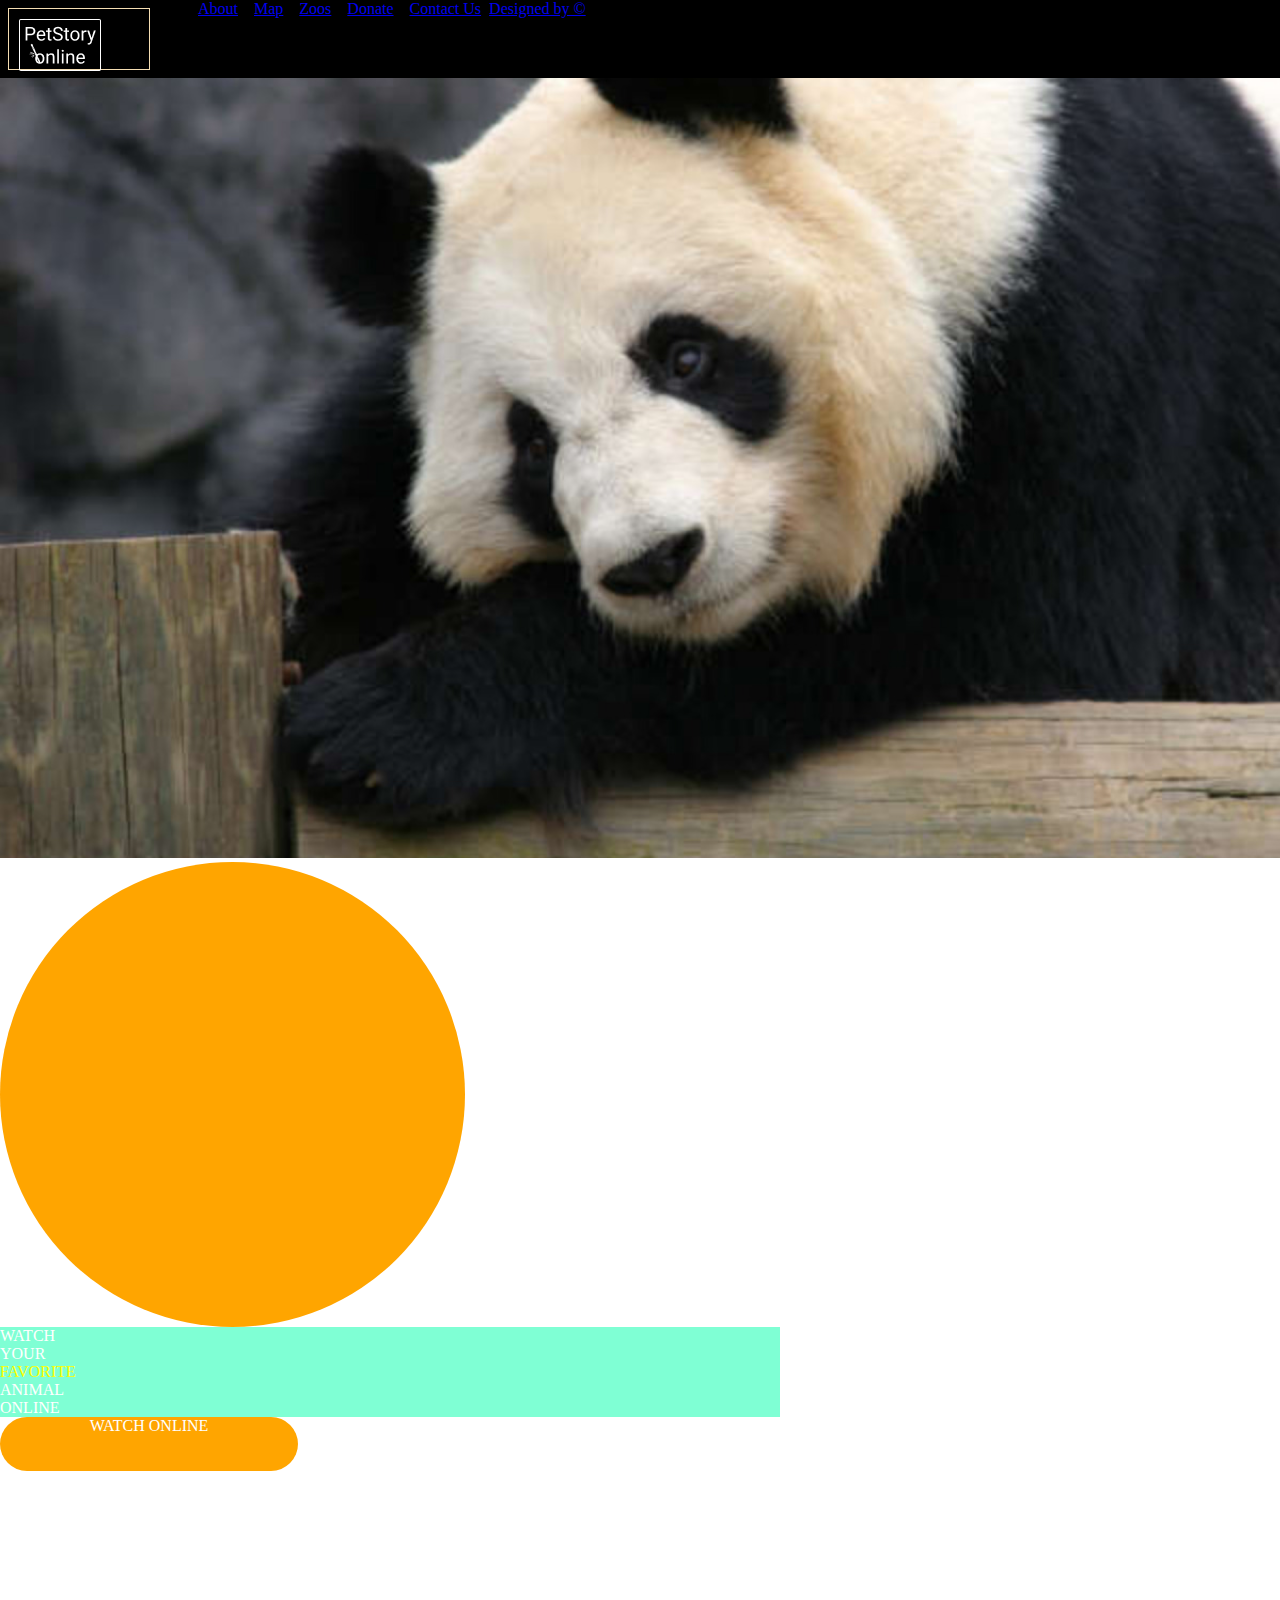
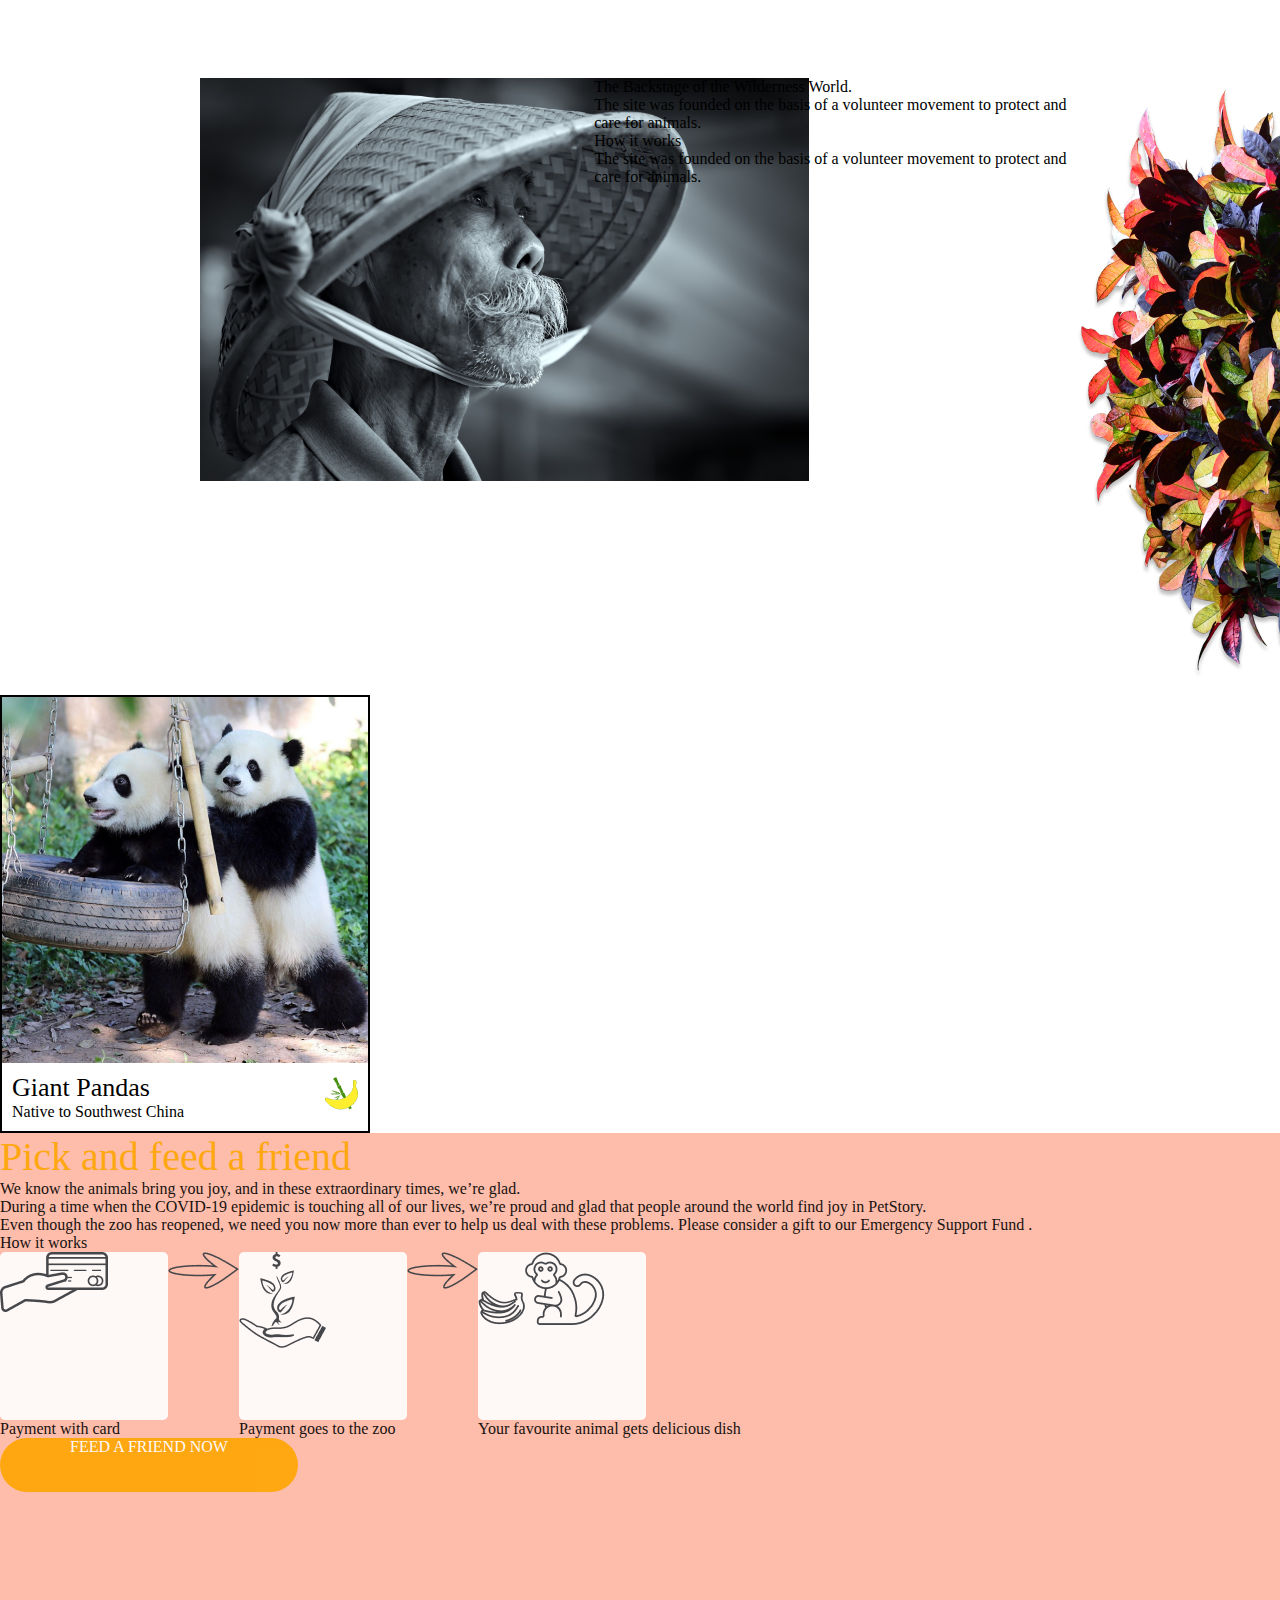
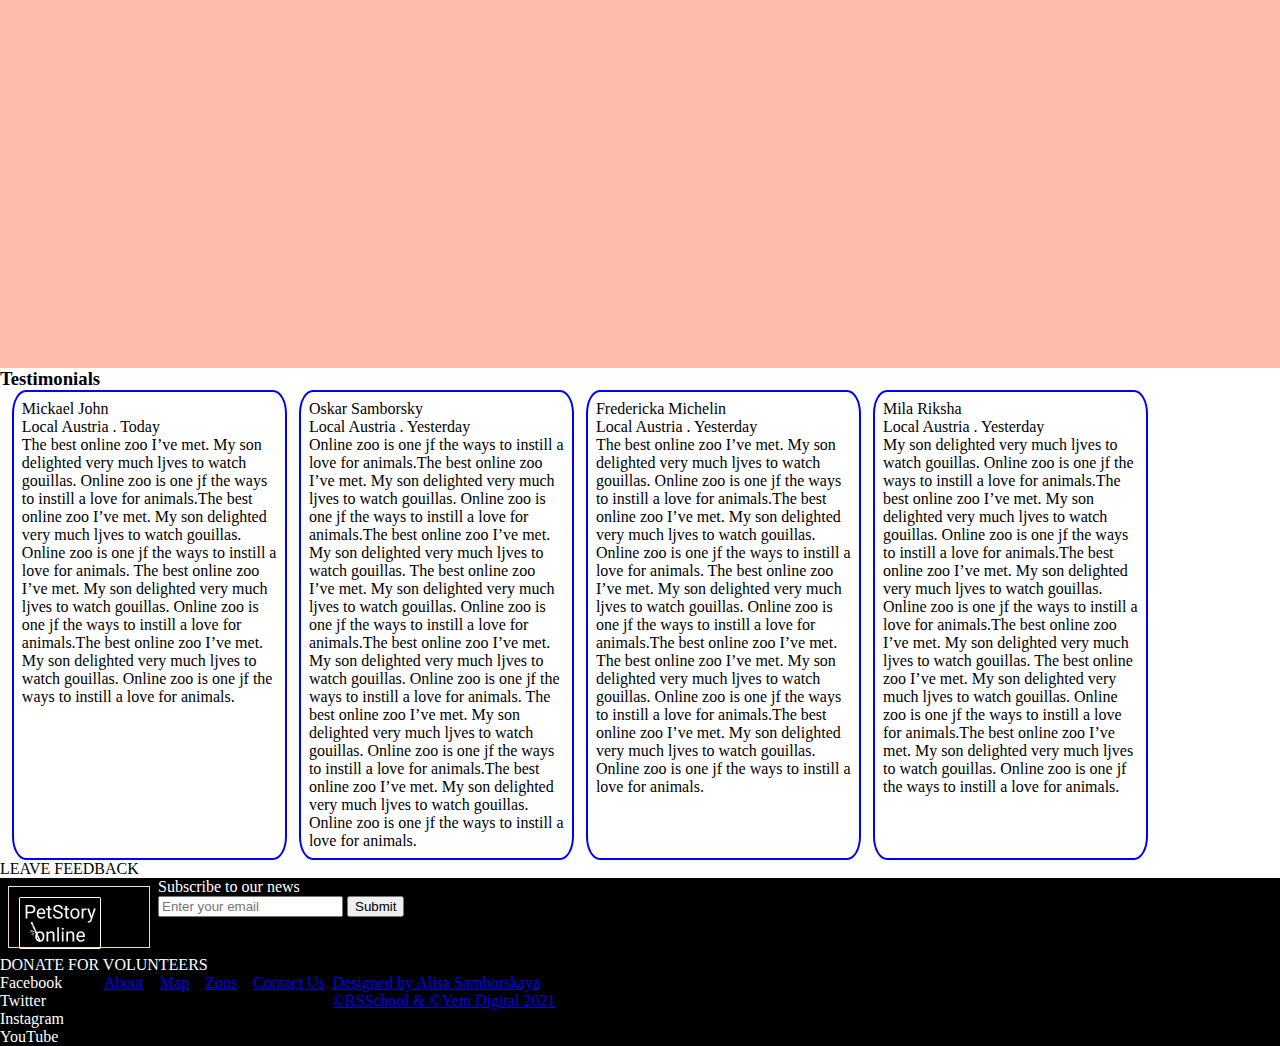
==== pages/main/index.html @ 9fcbf408 "feat: add block4 item1" ====
<!DOCTYPE html>
<html lang="en">
  <head>
    <meta charset="UTF-8">
    <meta http-equiv="X-UA-Compatible" content="IE=edge">
    <meta name="viewport" content="width=device-width, initial-scale=1.0">
    <title>PetStory online</title>
    <link rel="stylesheet" href="style.css">
  </head>
  <body>
    <div class="body-container">
    <!-- Header -->
    <header>
        <div class="logo" onClick="window.location.reload()">
            <h1><img src="../../assets/icons/logo2.webp" alt="logo"></h1>
        </div>
        <!-- Nav -->
        <nav>
            <ul class="nav-items">
                <li><a href="#">About</li>
                <li><a href="#">Map</li>
                <li><a href="#">Zoos</li>
                <li><a href="#">Donate</li>
                <li><a href="#">Contact Us</li>
            </ul>
        </nav>
        <div>
            <a href="https://www.figma.com/file/jfEFwkXVj1WRq7sUHDr8os/PetStory-online"> Designed by ©</a>
        </div>
    </header>
    <!-- Main -->
    <main>
        <!-- Watch your favorite animal online block -->
        <div class="block2">
            <div class="block2-container">
                <div class="panda">
                    <img src="../../assets/images/Giant-panda.png" alt="Giant Panda">
                    <div class="block2-elipse"></div>
                    <div class="block2-text">
                        <div>WATCH</div>
                        <div>YOUR</div>
                        <div class="block2-text-yellow">FAVORITE</div>
                        <div>ANIMAL</div>
                        <div>ONLINE</div>
                    </div>
                    <div class="block2-button orange-button-radius">WATCH ONLINE</div>
                </div>
            </div>
        </div>


        <!-- The Backstage block -->
        <div class="block3">
            <div class="block3-container">
                <div class="block3-img">
                    <img src="../../assets/images/bamboo-cap.png" alt="Bamboo Cap">
                </div>
                <div class="block3-content">
                    <div class="block3-header">The Backstage of the Wilderness World.</div>
                    <div class="block3-text1">The site was founded on the basis of a volunteer movement to protect and care for animals.</div> 
                    <div class="block3-subheader">How it works</div>
                    <div class="block3-text2">The site was founded on the basis of a volunteer movement to protect and care for animals.</div>
                </div>
            </div>
            <div class="block3-flower1">
                <img src="../../assets/images/flower_foto1.png" alt="flower">
            </div>
        </div>


        <!-- Pets block -->
        <div class="block4"></div>
        <div class="block4-container">
            <!-- card 1 -->
            <div class="block4-clard1 block4-clard">
                <div class="block4-clard-image">
                    <img src="../../assets/images/pandas.png" alt="pandas">
                </div>
                <div class="block4-clard-info-wrapper">
                    <div class="block4-clard-info">
                        <div class="block4-clard-name">Giant Pandas</div>
                        <div class="block4-clard-native">Native to Southwest China</div>
                    </div>
                    <div>
                        <img src="../../assets/icons/banana-bamboo_icon.png" alt="banana-bamboo icon">
                    </div>

                </div>
            </div>
            <div class="block4-clard2"></div>
            <div class="block4-clard3"></div>
            <div class="block4-clard4"></div>
            <div class="block4-clard5"></div>
            <div class="block4-clard6"></div>


        </div>

        <!-- Pick and feed a friend block -->
        <div class="block5">
            <div class="block5-container">
                <div class="block5-tytle">Pick and feed a friend</div>
                <div class="block5-part1">
                    <div class="block5-subtytle">We know the animals bring you joy, and in these extraordinary times, we’re glad.</div>
                    <div class="block5-text1">During a time when the COVID-19 epidemic is touching all of our lives, we’re proud and glad that people around the world find joy in PetStory.</div>
                    <div class="block5-text2">Even though the zoo has reopened, we need you now more than ever to help us deal with these problems. Please consider a gift to our Emergency Support Fund . </div>
                </div>
                <div class="block5-tytle2">How it works</div>
                <div class="block5-part2">
                    <!-- box 1 -->
                    <div class="b5-box1">
                        <div class="b5-widjet1">
                            <img src="../../assets/icons/pay.png" alt="payment icon">
                        </div>
                        <div>Payment with card</div>
                    </div>
                    <!-- Vector 1 -->
                    <div class="b5-vector">
                            <img src="../../assets/icons/Vector.png" alt="vextor icon">
                    </div>
                    <!-- box 2 -->
                    <div class="b5-box2">
                        <div class="b5-widjet2">
                            <img src="../../assets/icons/zoo.png" alt="zoo icon">
                        </div>
                        <div>Payment goes to the zoo</div>
                    </div>
                    <!-- Vextor 2 -->
                    <div class="b5-box2">
                        <img src="../../assets/icons/Vector.png" alt="vextor icon">
                    </div>
                    <!-- box 3 -->
                    <div class="b5-box3">
                        <div class="b5-widjet3">
                            <img src="../../assets/icons/monkey.png" alt="monkey icon">
                        </div>
                        <div>Your favourite animal gets delicious dish</div>
                    </div>
                </div>
                <div class="block5-part3 orange-button-radius">FEED A FRIEND NOW</div>
            </div>
        </div>

        <!-- Testimonials block -->
        <div class="block6">
            <h3>Testimonials</h3>
            <div class="block6-main">
                <!-- block6-item1 -->
                <div class="block6-item1 b6-items">
                    <div class="block6-authors">
                        <div class="b6-iamge"></div>
                        <div class="b6-name">Mickael John</div>
                        <div class="b6-country-date">Local Austria . Today</div>
                    </div>
                    <div class="block6-content">
                        The best online zoo I’ve met. My son delighted very much ljves to watch gouillas. Online zoo is one jf the ways to instill a love for animals.The best online zoo I’ve met. My son delighted very much ljves to watch gouillas. Online zoo is one jf the ways to instill a love for animals.
                        The best online zoo I’ve met. My son delighted very much ljves to watch gouillas. Online zoo is one jf the ways to instill a love for animals.The best online zoo I’ve met. My son delighted very much ljves to watch gouillas. Online zoo is one jf the ways to instill a love for animals.
                    </div>
                </div>
                <!-- block6-item2 -->
                <div class="block6-item2 b6-items">
                    <div class="block6-authors">
                        <div class="b6-iamge"></div>
                        <div class="b6-name">Oskar Samborsky</div>
                        <div class="b6-country-date">Local Austria . Yesterday</div>
                    </div>
                    <div class="block6-content">
                        Online zoo is one jf the ways to instill a love for animals.The best online zoo I’ve met. My son delighted very much ljves to watch gouillas. Online zoo is one jf the ways to instill a love for animals.The best online zoo I’ve met. My son delighted very much ljves to watch gouillas. 
                        The best online zoo I’ve met. My son delighted very much ljves to watch gouillas. Online zoo is one jf the ways to instill a love for animals.The best online zoo I’ve met. My son delighted very much ljves to watch gouillas. Online zoo is one jf the ways to instill a love for animals.

                        The best online zoo I’ve met. My son delighted very much ljves to watch gouillas. Online zoo is one jf the ways to instill a love for animals.The best online zoo I’ve met. My son delighted very much ljves to watch gouillas. Online zoo is one jf the ways to instill a love for animals.
                    </div>
                </div>
                <!-- block6-item3 -->
                <div class="block6-item3 b6-items">
                    <div class="block6-authors">
                        <div class="b6-iamge"></div>
                        <div class="b6-name">Fredericka Michelin</div>
                        <div class="b6-country-date">Local Austria . Yesterday</div>
                    </div>
                    <div class="block6-content">
                        The best online zoo I’ve met. My son delighted very much ljves to watch gouillas. Online zoo is one jf the ways to instill a love for animals.The best online zoo I’ve met. My son delighted very much ljves to watch gouillas. Online zoo is one jf the ways to instill a love for animals.
                        The best online zoo I’ve met. My son delighted very much ljves to watch gouillas. Online zoo is one jf the ways to instill a love for animals.The best online zoo I’ve met.
                        The best online zoo I’ve met. My son delighted very much ljves to watch gouillas. Online zoo is one jf the ways to instill a love for animals.The best online zoo I’ve met. My son delighted very much ljves to watch gouillas. Online zoo is one jf the ways to instill a love for animals.
                    </div>
                </div>
                <!-- block6-item4 -->
                <div class="block6-item4 b6-items">
                    <div class="block6-authors">
                        <div class="b6-iamge"></div>
                        <div class="b6-name">Mila Riksha</div>
                        <div class="b6-country-date">Local Austria . Yesterday</div>
                    </div>
                    <div class="block6-content">
                        My son delighted very much ljves to watch gouillas. Online zoo is one jf the ways to instill a love for animals.The best online zoo I’ve met. My son delighted very much ljves to watch gouillas. Online zoo is one jf the ways to instill a love for animals.The best online zoo I’ve met. My son delighted very much ljves to watch gouillas. Online zoo is one jf the ways to instill a love for animals.The best online zoo I’ve met. My son delighted very much ljves to watch gouillas.
                        The best online zoo I’ve met. My son delighted very much ljves to watch gouillas. Online zoo is one jf the ways to instill a love for animals.The best online zoo I’ve met. My son delighted very much ljves to watch gouillas. Online zoo is one jf the ways to instill a love for animals.
                    </div>
                </div>

            </div>
            <div class="line-scroll"></div>
            <div class="b6-feedback">LEAVE FEEDBACK</div>

        </div>


    </main>
    <!-- Footer -->
    <footer>
        <div class="footer-container">
            <div class="footer-block1">
                <div class="logo" onClick="window.location.reload()">
                    <h1><img src="../../assets/icons/logo2.webp" alt="logo"></h1>
                </div>
                <div>
                    <form action="">
                        <div>Subscribe to our news</div>
                        <div>
                            <input type="email" placeholder="Enter your email">
                            <button>Submit</button>
                        </div>
                    </form>
                </div>
            </div>
            <div class="footer-block2">
                DONATE FOR VOLUNTEERS
            </div>
            <div class="footer-block3">
                <div class="social-media">
                    <div class="sm-facebook">
                        <div class=""></div>
                        <div>Facebook</div>
                    </div>
                    <div class="sm-twitter">
                        <div class=""></div>
                        <div>Twitter</div>
                    </div>
                    <div class="sm-instagram">
                        <div class=""></div>
                        <div>Instagram</div>
                    </div>
                    <div class="sm-youtube">
                        <div class=""></div>
                        <div>YouTube</div>
                    </div>
                </div>

                <nav>
                    <ul class="nav-items">
                        <li><a href="#">About</li>
                        <li><a href="#">Map</li>
                        <li><a href="#">Zoos</li>
                        <li><a href="#">Contact Us</li>
                    </ul>
                </nav>
                <div>
                    <div>Designed by Alisa Samborskaya</div>
                    <div>©RSSchool & ©Yem Digital 2021</div>
                </div>

            </div>
        </div>
    </footer>
  </body>
</html>
---- pages/main/style.css ----
* {
    margin: 0px;
}
header, main, footer {
    max-width: 1600px;
}

header {
    display: flex;
    background-color: black;
    color: white;
}
.logo {
    /* box-sizing: border-box; */
    border: 1px solid wheat;
    margin: 8px;
    padding: 10px;
    font-size: 18px;
    width: 120px;
    height: 40px;
}

li {
    list-style-type: none;
}

.nav-items {
    display: flex;
    column-gap: 8px;
}

/* orange button  */

.orange-button {
    background-color: orange;
    color: white;
    width: 298px;
    height: 54px;
    border-radius: 25px;
    text-align: center;
    justify-content: center;
}

.orange-button-radius {
    background-color: orange;
    color: white;
    width: 298px;
    height: 54px;
    border-radius: 50px;
    text-align: center;
    justify-content: center;
}

/* BLOCK 2 */

.panda {
    height: 1600px;
    width: 780px;
    z-index: 1;
}
.block2-elipse {
    width: 465px;
    height: 465px;
    border-radius: 50%;
    background-color: orange;
    z-index: 2;
}
.block2-text {
    background-color: aquamarine;
    color: white;
    z-index: 3;
}
.block2-text-yellow{
    color: yellow;
}

/* BLOCK 3 */
.block3 {
    display: flex;
}
.block3-container {
    display: flex;
    width: 1160px;
    padding-left: 200px;
    z-index: 1;
}
.block3-img {
    width: 45%;
    /* margin-left: 100px; */
}

.block3-content {
    width: 25%px;
    box-sizing: border-box;
}

.block3-flower1 {
    margin-right: 0px;
    z-index: 2;
}

/* BLOCK 4  */
.block4-container {
    width: 1160px;
    
}
.block4-clard-image {
    height: 366px;
    width: 366px;
}

.block4-clard-info-wrapper {
    display: flex;
    justify-content:space-between;
    align-items: center;
    padding: 10px;
}
.block4-clard-name {
    font-size: 26px;
    font-weight: 300;
}

.block4-clard {
    border: 2px black solid;
    width: 366px;
}



/* BLOCK 5 */

.block5 {
    background-color: #FEBDAB;
}
.block5-container {
    background-color: #FDFDFF 52%;
    width: 1160px;
    height: 835px;
    opacity: 90%;
}
.block5-tytle {
    font-family: Roboto;
    font-weight: 400;
    font-size: 40px;
    color: orange;

}

.block5-part2 {
    display: flex;
}

.b5-widjet1, .b5-widjet2, .b5-widjet3 {
    width: 168px;
    height: 168px;
    background-color: white;
    border-radius: 5px;
}


/* BLOCK 6 */

.block6 {
    width: 1160px;
}

.block6-main {
    display: flex;
    justify-content:space-evenly;
}

.b6-items {
    width: 22%;
    padding: 8px;
    border: 2px solid blue;
    border-radius: 5%;
}


/* FOOTER */
footer {
    background-color: black;
    color: white;
}

.footer-block1 {
    display: flex;
}

.footer-block3 {
    display: flex;
}
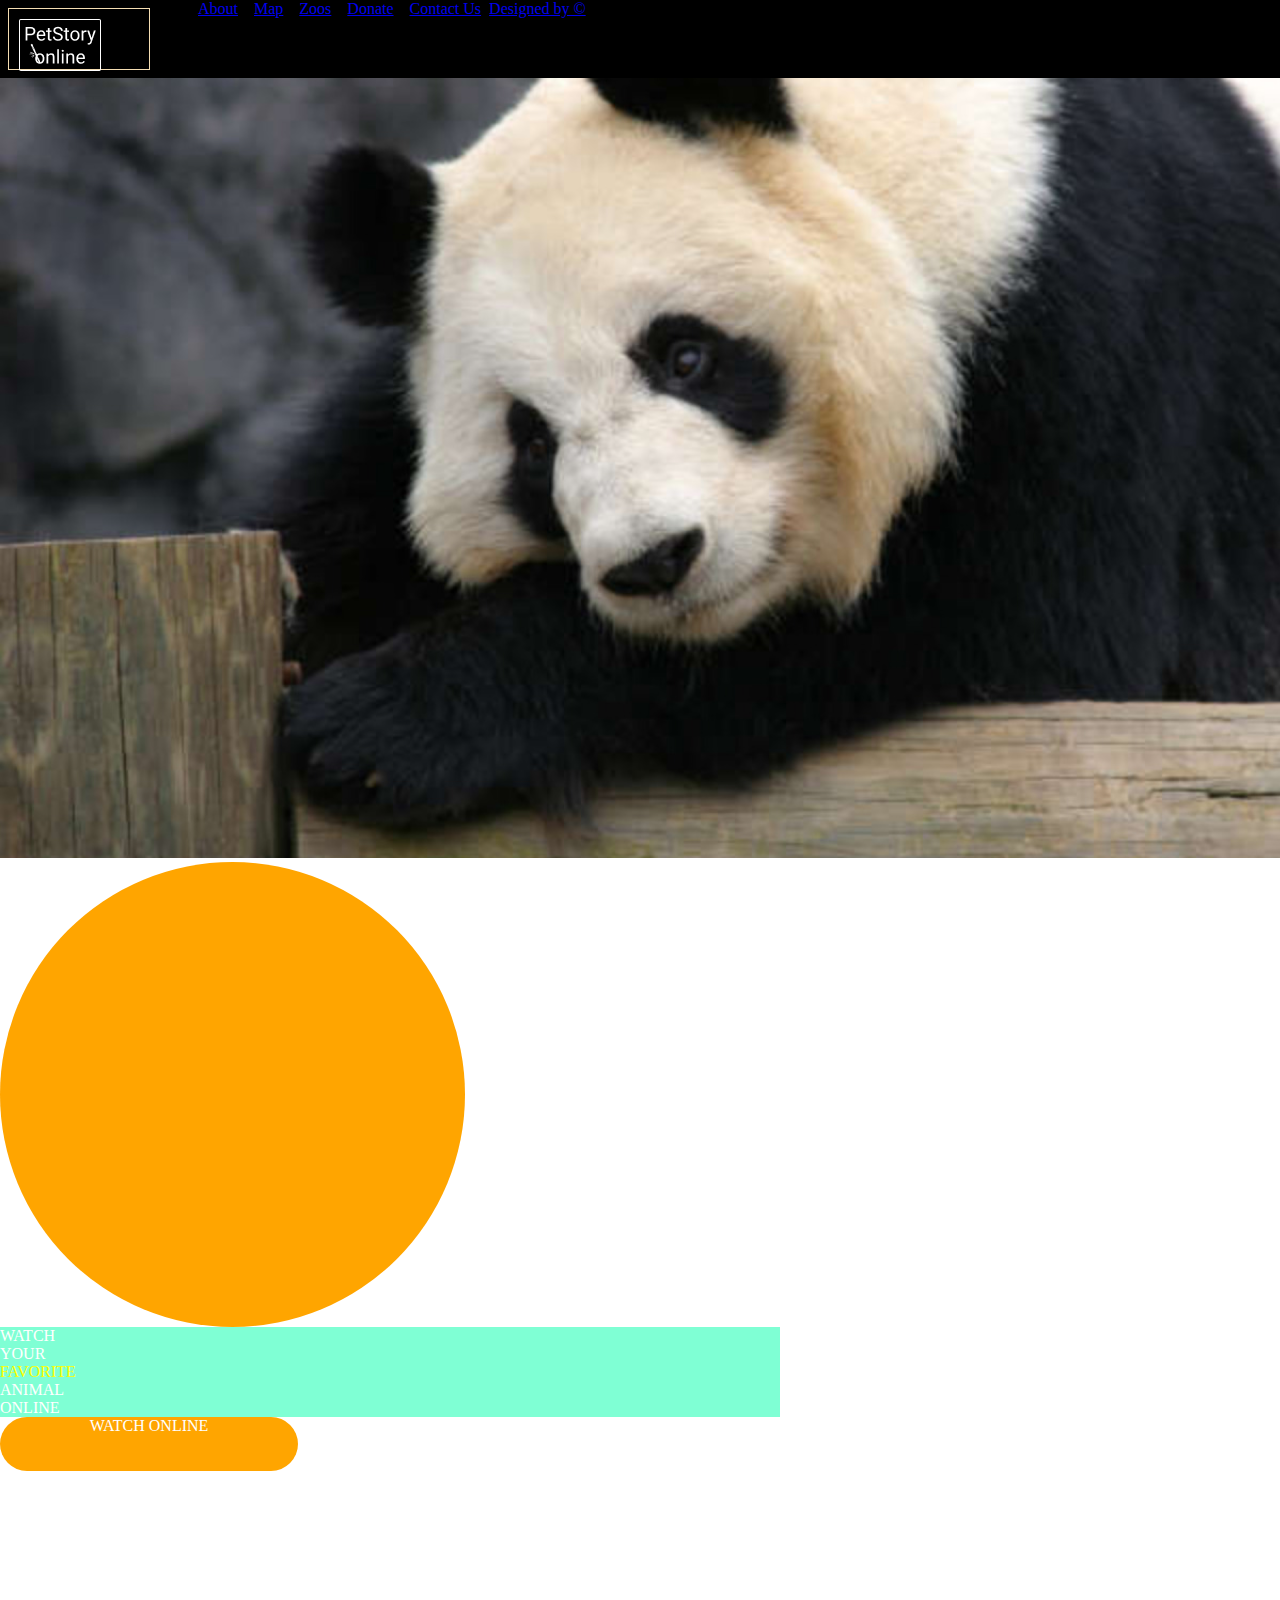
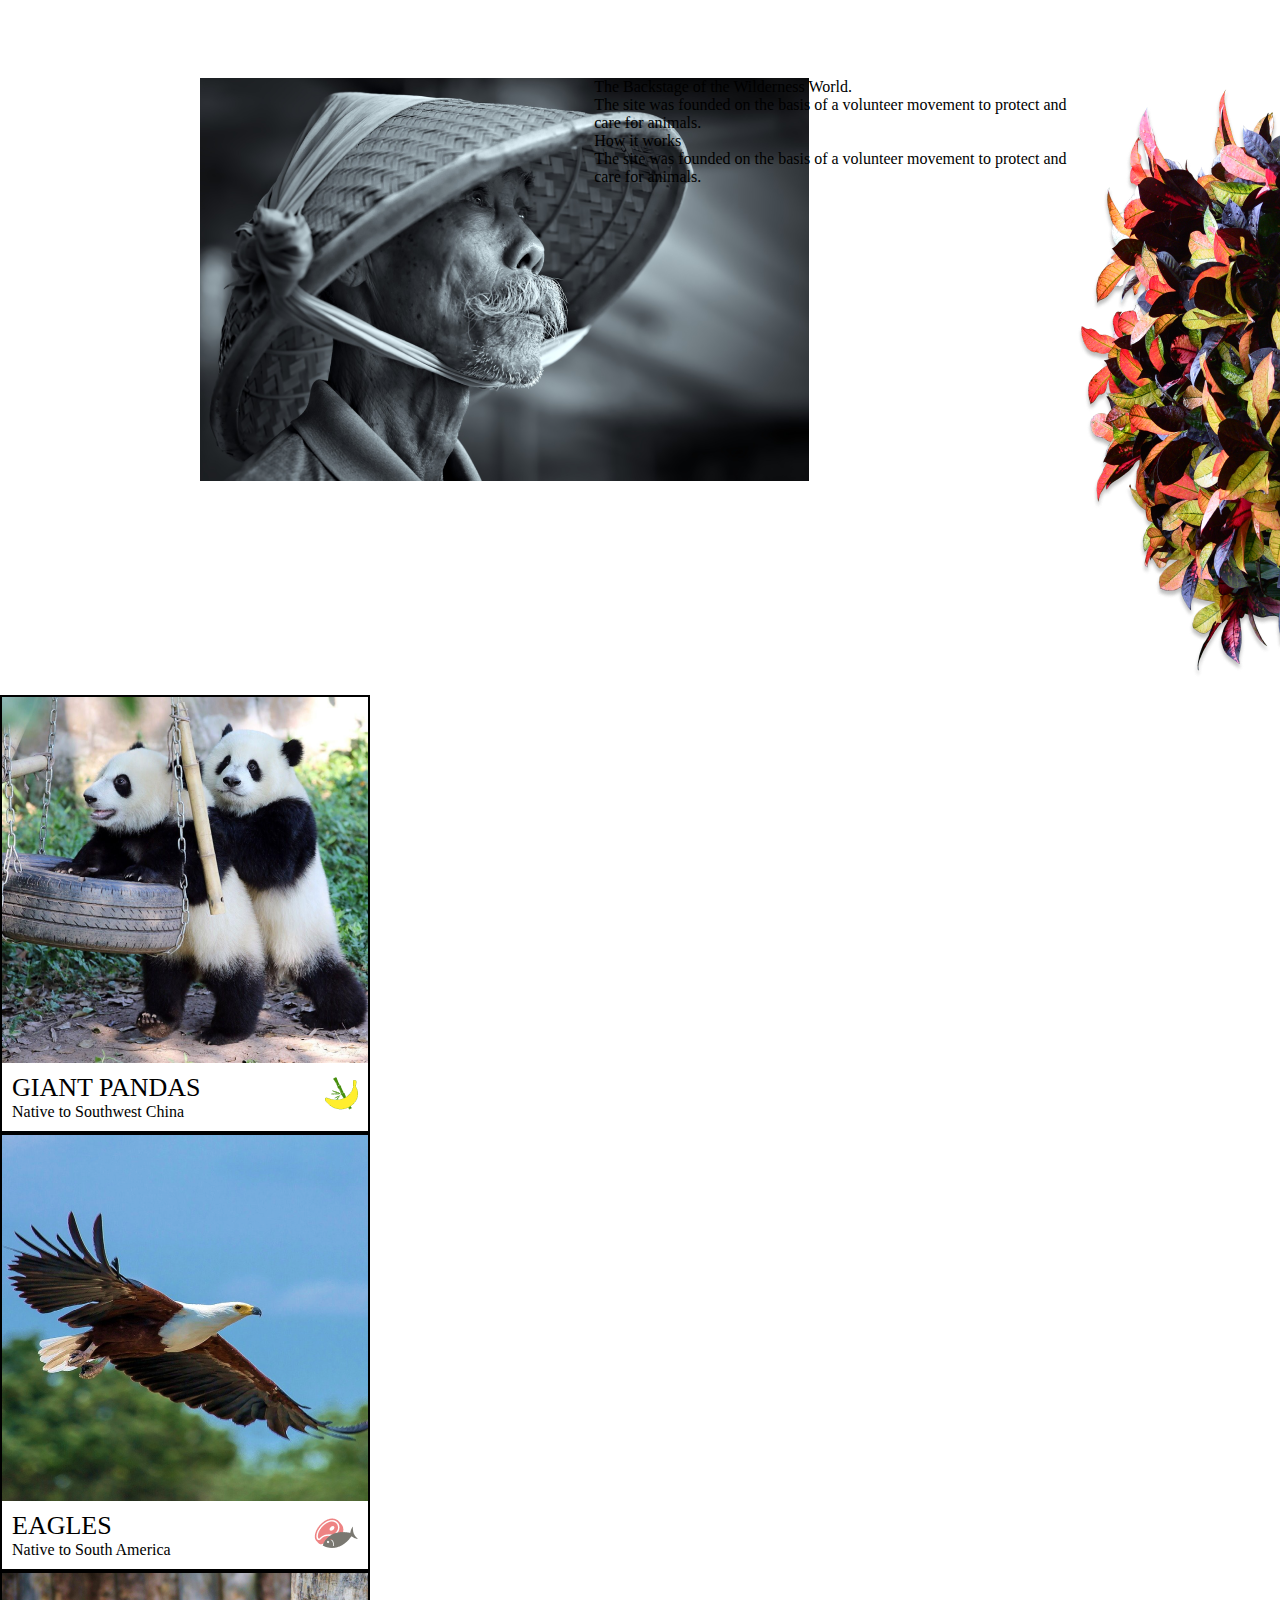
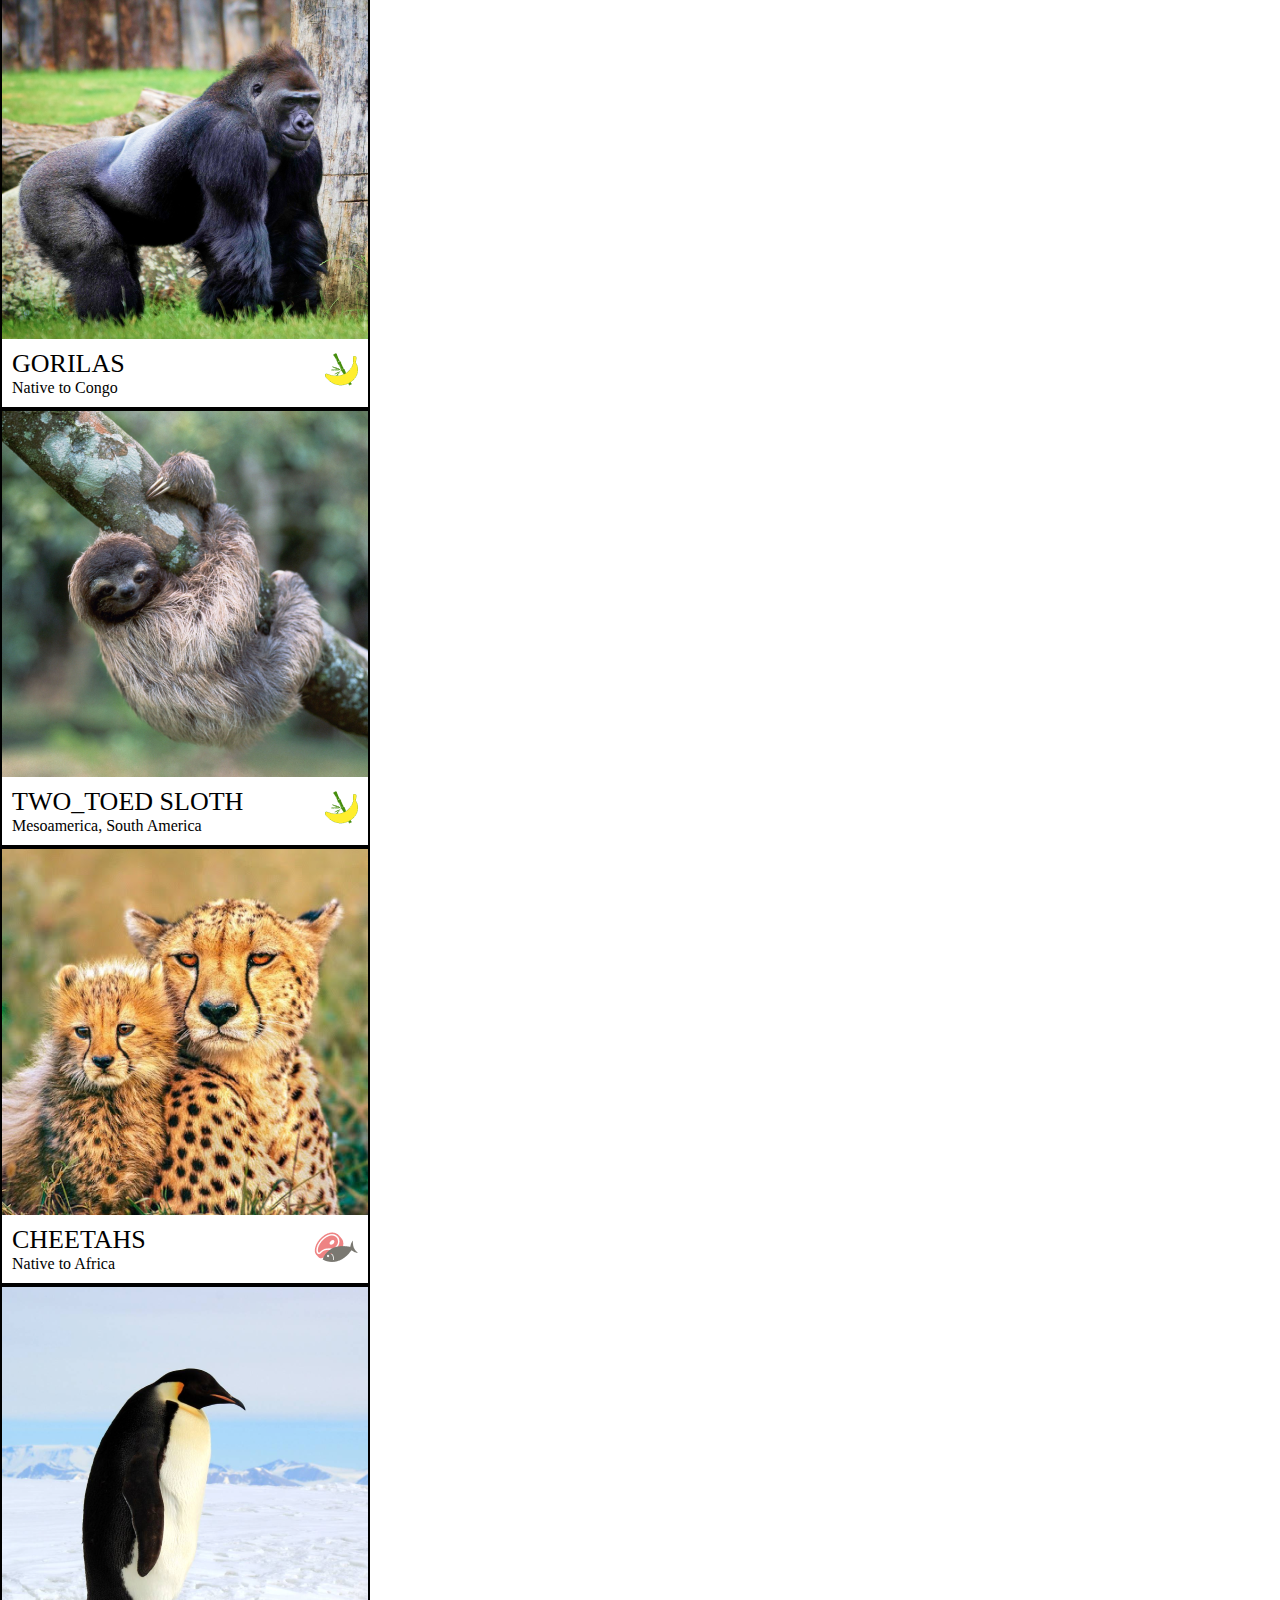
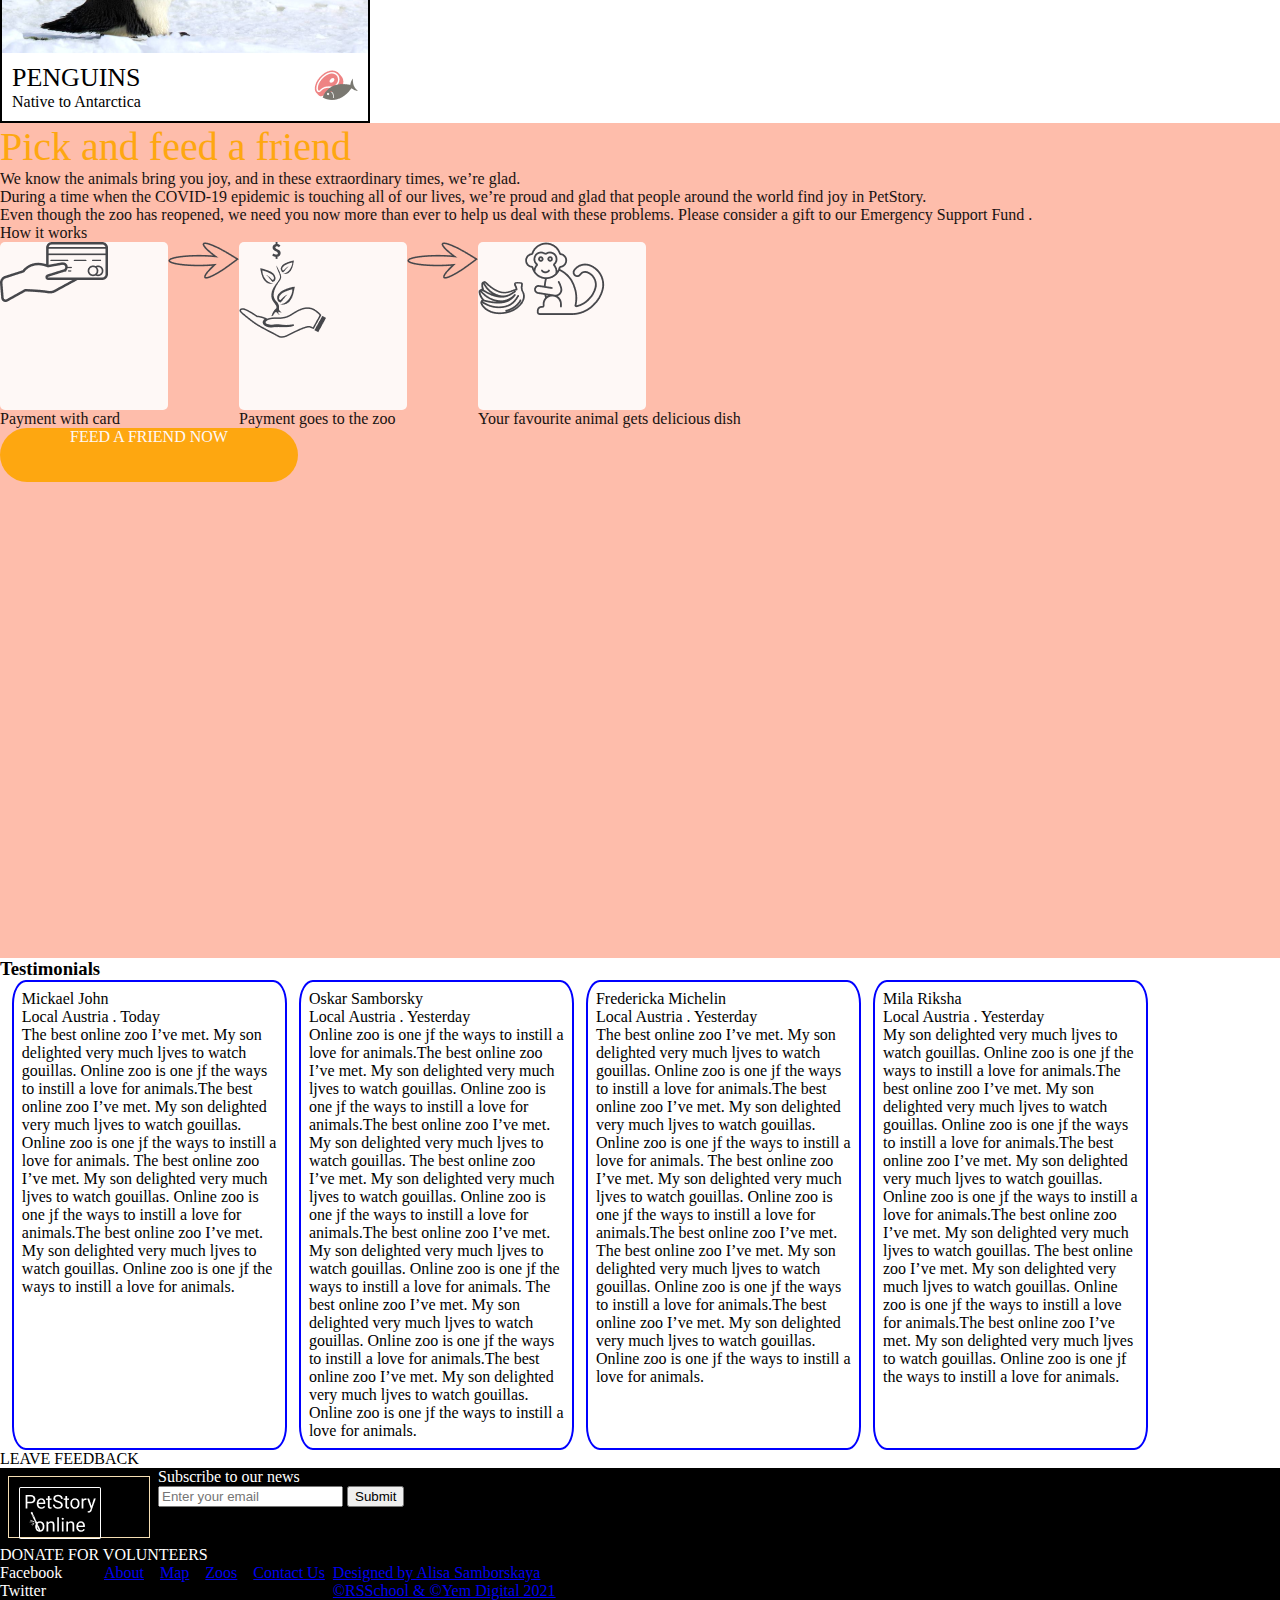
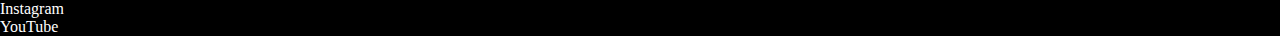
==== commit 2deee940: "feat: add block4 items" ====
--- a/pages/main/index.html
+++ b/pages/main/index.html
@@ -72,28 +72,95 @@
         <div class="block4"></div>
         <div class="block4-container">
             <!-- card 1 -->
-            <div class="block4-clard1 block4-clard">
-                <div class="block4-clard-image">
+            <div class="block4-card block4-card1">
+                <div class="block4-card-image">
                     <img src="../../assets/images/pandas.png" alt="pandas">
                 </div>
-                <div class="block4-clard-info-wrapper">
-                    <div class="block4-clard-info">
-                        <div class="block4-clard-name">Giant Pandas</div>
-                        <div class="block4-clard-native">Native to Southwest China</div>
+                <div class="block4-card-info-wrapper">
+                    <div class="block4-card-info">
+                        <div class="block4-card-name">GIANT PANDAS</div>
+                        <div class="block4-card-native">Native to Southwest China</div>
                     </div>
                     <div>
                         <img src="../../assets/icons/banana-bamboo_icon.png" alt="banana-bamboo icon">
                     </div>
-
-                </div>
-            </div>
-            <div class="block4-clard2"></div>
-            <div class="block4-clard3"></div>
-            <div class="block4-clard4"></div>
-            <div class="block4-clard5"></div>
-            <div class="block4-clard6"></div>
-
-
+                </div>
+            </div>
+            <!-- card 2 -->
+            <div class="block4-card block4-card2">
+                <div class="block4-card-image">
+                    <img src="../../assets/images/eagles.png" alt="eagles">
+                </div>
+                <div class="block4-card-info-wrapper">
+                    <div class="block4-card-info">
+                        <div class="block4-card-name">EAGLES</div>
+                        <div class="block4-card-native">Native to South America</div>
+                    </div>
+                    <div>
+                        <img src="../../assets/icons/meet-fish_icon.png" alt="meet-fish icon">
+                    </div>
+                </div>
+            </div>
+            <!-- card 3 -->
+            <div class="block4-card block4-card3">
+                <div class="block4-card-image">
+                    <img src="../../assets/images/gorilas.png" alt="gorilas">
+                </div>
+                <div class="block4-card-info-wrapper">
+                    <div class="block4-card-info">
+                        <div class="block4-card-name">GORILAS</div>
+                        <div class="block4-card-native">Native to Congo</div>
+                    </div>
+                    <div>
+                        <img src="../../assets/icons/banana-bamboo_icon.png" alt="banana-bamboo icon">
+                    </div>
+                </div>
+            </div>
+            <!-- card 4 -->
+            <div class="block4-card block4-card4">
+                <div class="block4-card-image">
+                    <img src="../../assets/images/sloth.png" alt="sloth">
+                </div>
+                <div class="block4-card-info-wrapper">
+                    <div class="block4-card-info">
+                        <div class="block4-card-name">TWO_TOED SLOTH</div>
+                        <div class="block4-card-native">Mesoamerica, South America</div>
+                    </div>
+                    <div>
+                        <img src="../../assets/icons/banana-bamboo_icon.png" alt="banana-bamboo icon">
+                    </div>
+                </div>
+            </div>
+            <!-- card 5 -->
+            <div class="block4-card block4-card5">
+                <div class="block4-card-image">
+                    <img src="../../assets/images/cheetahs.png" alt="cheetahs">
+                </div>
+                <div class="block4-card-info-wrapper">
+                    <div class="block4-card-info">
+                        <div class="block4-card-name">CHEETAHS</div>
+                        <div class="block4-card-native">Native to Africa</div>
+                    </div>
+                    <div>
+                        <img src="../../assets/icons/meet-fish_icon.png" alt="meet-fish icon">
+                    </div>
+                </div>
+            </div>
+            <!-- card 6 -->
+            <div class="block4-card block4-card6">
+                <div class="block4-card-image">
+                    <img src="../../assets/images/penguins.png" alt="penguins">
+                </div>
+                <div class="block4-card-info-wrapper">
+                    <div class="block4-card-info">
+                        <div class="block4-card-name">PENGUINS</div>
+                        <div class="block4-card-native">Native to Antarctica</div>
+                    </div>
+                    <div>
+                        <img src="../../assets/icons/meet-fish_icon.png" alt="meet-fish icon">
+                    </div>
+                </div>
+            </div>
         </div>
 
         <!-- Pick and feed a friend block -->
--- a/pages/main/style.css
+++ b/pages/main/style.css
@@ -102,25 +102,25 @@
 /* BLOCK 4  */
 .block4-container {
     width: 1160px;
-    
+
 }
-.block4-clard-image {
+.block4-card-image {
     height: 366px;
     width: 366px;
 }
 
-.block4-clard-info-wrapper {
+.block4-card-info-wrapper {
     display: flex;
     justify-content:space-between;
     align-items: center;
     padding: 10px;
 }
-.block4-clard-name {
+.block4-card-name {
     font-size: 26px;
     font-weight: 300;
 }
 
-.block4-clard {
+.block4-card {
     border: 2px black solid;
     width: 366px;
 }
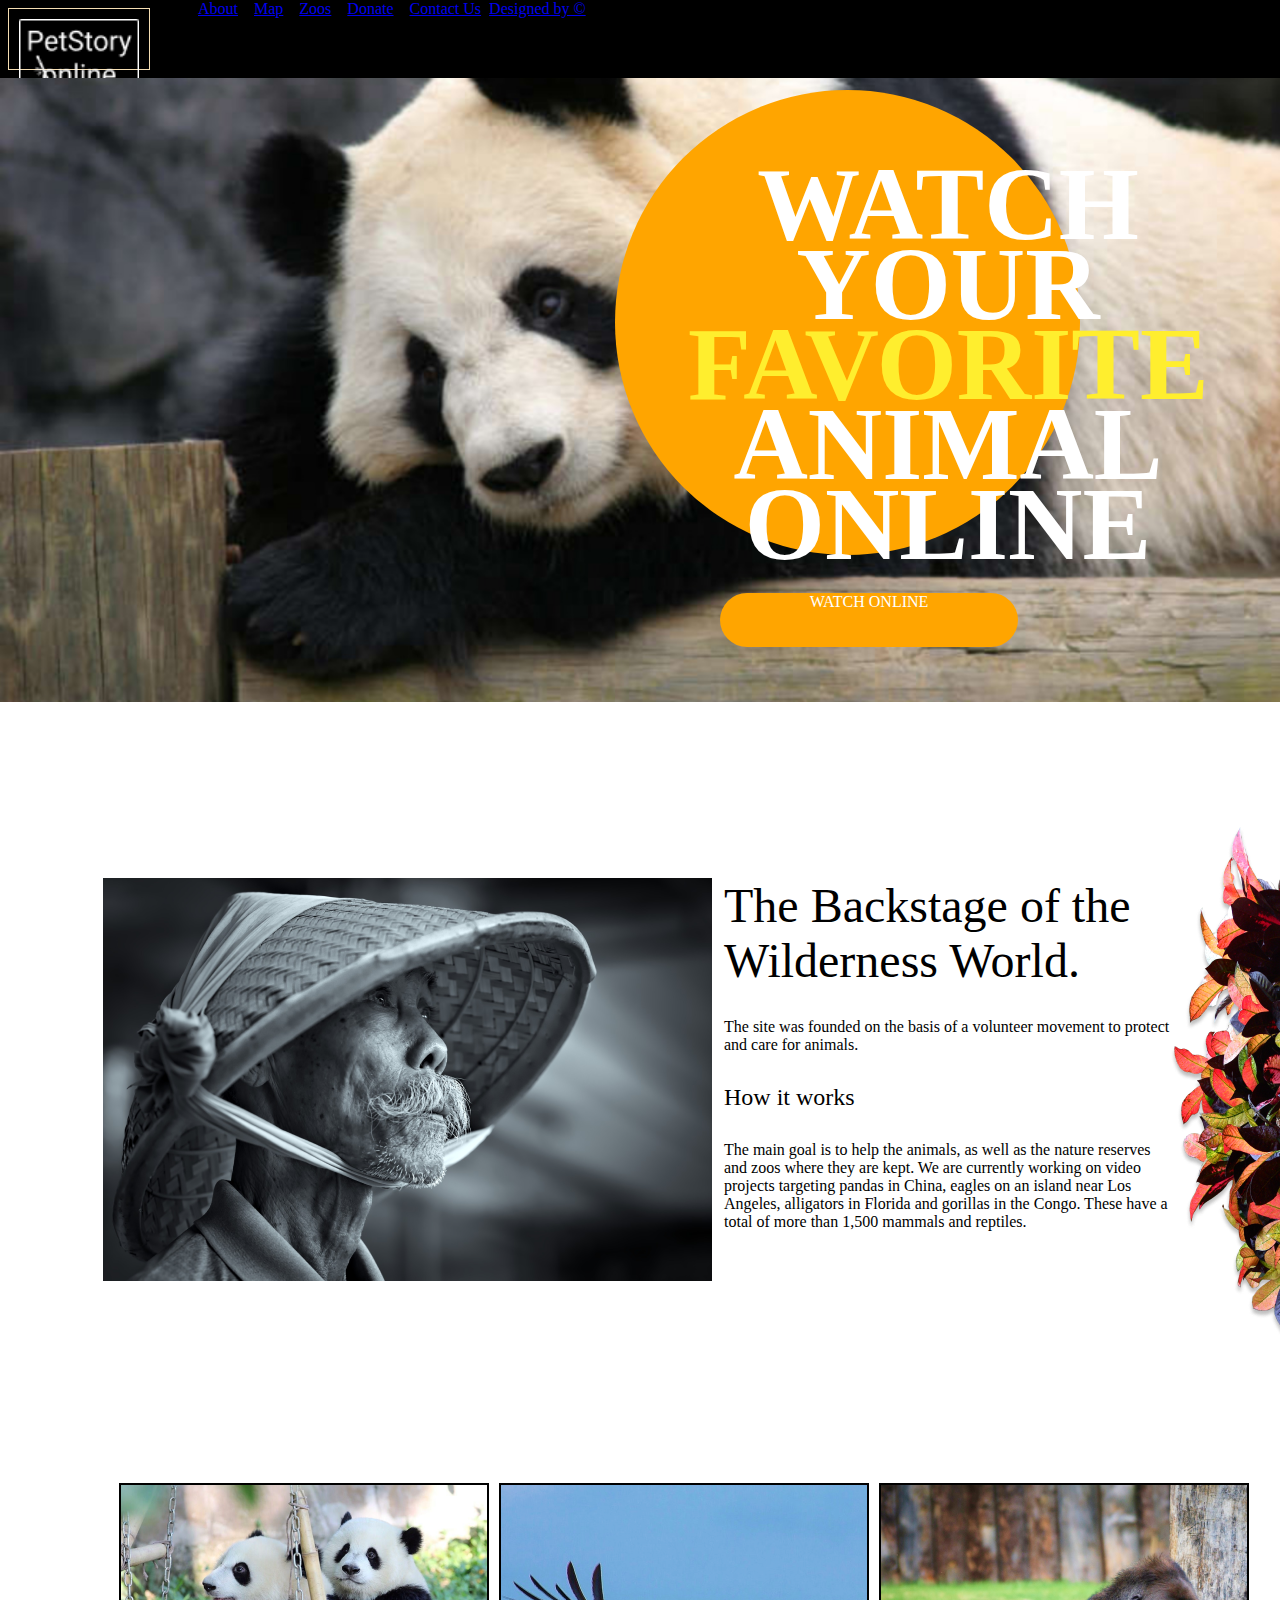
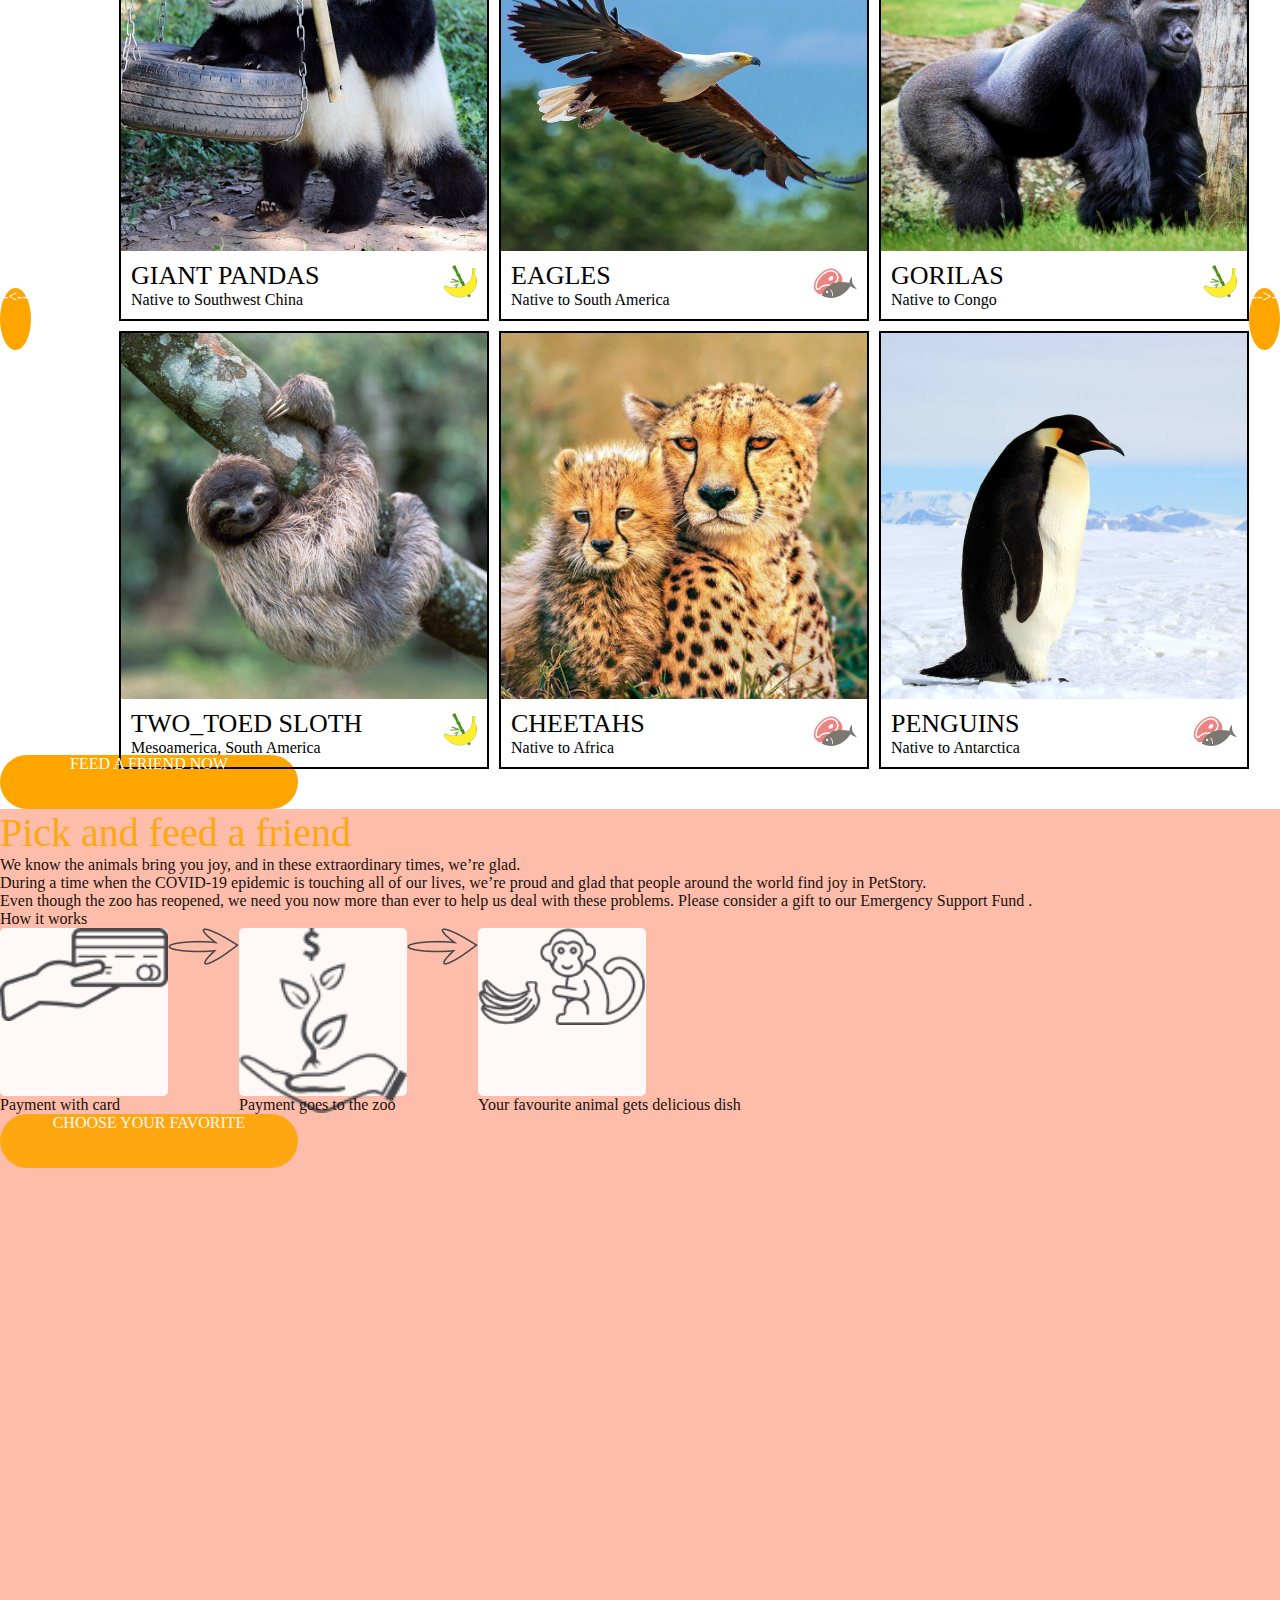
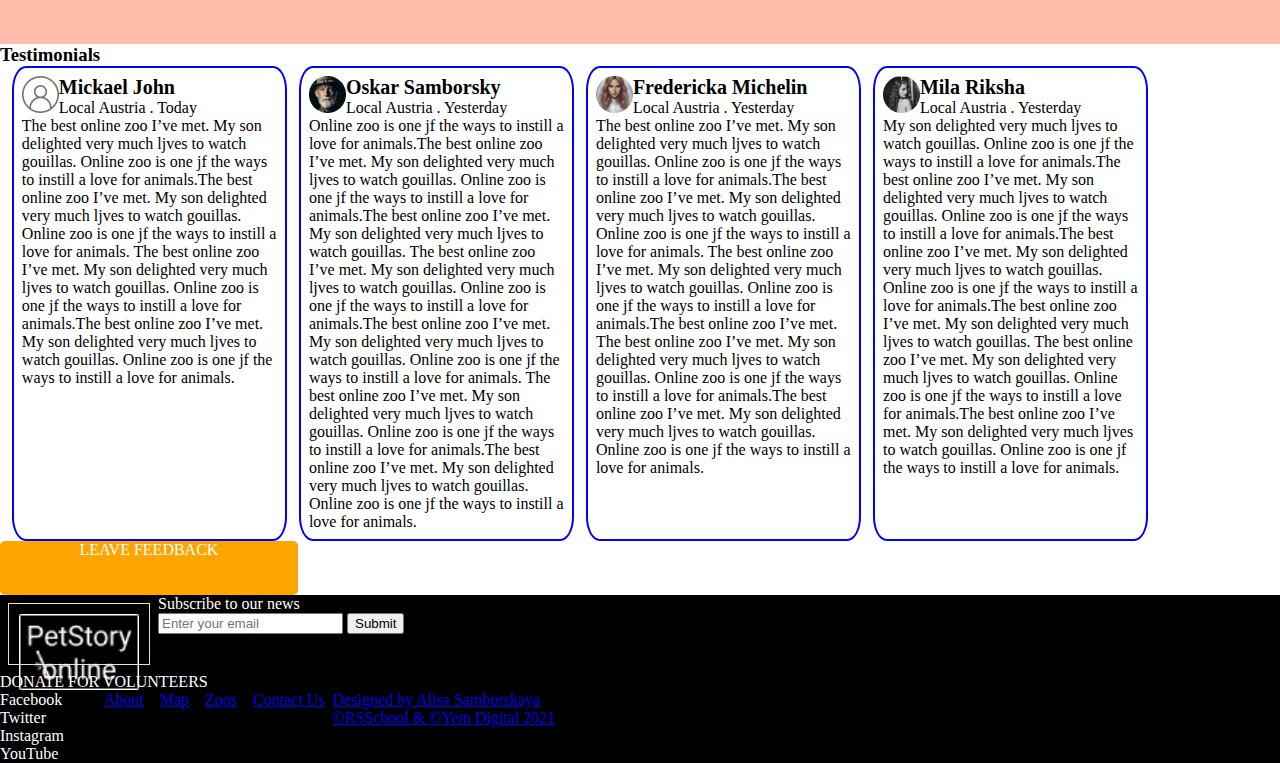
==== commit 37a76bbe: "feat: add styled for block 1-4" ====
--- a/pages/main/index.html
+++ b/pages/main/index.html
@@ -35,16 +35,16 @@
             <div class="block2-container">
                 <div class="panda">
                     <img src="../../assets/images/Giant-panda.png" alt="Giant Panda">
-                    <div class="block2-elipse"></div>
-                    <div class="block2-text">
-                        <div>WATCH</div>
-                        <div>YOUR</div>
-                        <div class="block2-text-yellow">FAVORITE</div>
-                        <div>ANIMAL</div>
-                        <div>ONLINE</div>
-                    </div>
-                    <div class="block2-button orange-button-radius">WATCH ONLINE</div>
-                </div>
+                </div>
+                <div class="block2-elipse"></div>
+                <div class="block2-text">
+                    <div>WATCH</div>
+                    <div>YOUR</div>
+                    <div class="block2-text-yellow">FAVORITE</div>
+                    <div>ANIMAL</div>
+                    <div>ONLINE</div>
+                </div>
+                <div class="block2-button button orange-button-radius">WATCH ONLINE</div>
             </div>
         </div>
 
@@ -59,7 +59,7 @@
                     <div class="block3-header">The Backstage of the Wilderness World.</div>
                     <div class="block3-text1">The site was founded on the basis of a volunteer movement to protect and care for animals.</div> 
                     <div class="block3-subheader">How it works</div>
-                    <div class="block3-text2">The site was founded on the basis of a volunteer movement to protect and care for animals.</div>
+                    <div class="block3-text2">The main goal is to help the animals, as well as the nature reserves and zoos where they are kept. We are currently working on video projects targeting pandas in China, eagles on an island near Los Angeles, alligators in Florida and gorillas in the Congo. These have a total of more than 1,500 mammals and reptiles.</div>
                 </div>
             </div>
             <div class="block3-flower1">
@@ -69,100 +69,105 @@
 
 
         <!-- Pets block -->
-        <div class="block4"></div>
-        <div class="block4-container">
-            <!-- card 1 -->
-            <div class="block4-card block4-card1">
-                <div class="block4-card-image">
-                    <img src="../../assets/images/pandas.png" alt="pandas">
-                </div>
-                <div class="block4-card-info-wrapper">
-                    <div class="block4-card-info">
-                        <div class="block4-card-name">GIANT PANDAS</div>
-                        <div class="block4-card-native">Native to Southwest China</div>
-                    </div>
-                    <div>
-                        <img src="../../assets/icons/banana-bamboo_icon.png" alt="banana-bamboo icon">
-                    </div>
-                </div>
-            </div>
-            <!-- card 2 -->
-            <div class="block4-card block4-card2">
-                <div class="block4-card-image">
-                    <img src="../../assets/images/eagles.png" alt="eagles">
-                </div>
-                <div class="block4-card-info-wrapper">
-                    <div class="block4-card-info">
-                        <div class="block4-card-name">EAGLES</div>
-                        <div class="block4-card-native">Native to South America</div>
-                    </div>
-                    <div>
-                        <img src="../../assets/icons/meet-fish_icon.png" alt="meet-fish icon">
-                    </div>
-                </div>
-            </div>
-            <!-- card 3 -->
-            <div class="block4-card block4-card3">
-                <div class="block4-card-image">
-                    <img src="../../assets/images/gorilas.png" alt="gorilas">
-                </div>
-                <div class="block4-card-info-wrapper">
-                    <div class="block4-card-info">
-                        <div class="block4-card-name">GORILAS</div>
-                        <div class="block4-card-native">Native to Congo</div>
-                    </div>
-                    <div>
-                        <img src="../../assets/icons/banana-bamboo_icon.png" alt="banana-bamboo icon">
-                    </div>
-                </div>
-            </div>
-            <!-- card 4 -->
-            <div class="block4-card block4-card4">
-                <div class="block4-card-image">
-                    <img src="../../assets/images/sloth.png" alt="sloth">
-                </div>
-                <div class="block4-card-info-wrapper">
-                    <div class="block4-card-info">
-                        <div class="block4-card-name">TWO_TOED SLOTH</div>
-                        <div class="block4-card-native">Mesoamerica, South America</div>
-                    </div>
-                    <div>
-                        <img src="../../assets/icons/banana-bamboo_icon.png" alt="banana-bamboo icon">
-                    </div>
-                </div>
-            </div>
-            <!-- card 5 -->
-            <div class="block4-card block4-card5">
-                <div class="block4-card-image">
-                    <img src="../../assets/images/cheetahs.png" alt="cheetahs">
-                </div>
-                <div class="block4-card-info-wrapper">
-                    <div class="block4-card-info">
-                        <div class="block4-card-name">CHEETAHS</div>
-                        <div class="block4-card-native">Native to Africa</div>
-                    </div>
-                    <div>
-                        <img src="../../assets/icons/meet-fish_icon.png" alt="meet-fish icon">
-                    </div>
-                </div>
-            </div>
-            <!-- card 6 -->
-            <div class="block4-card block4-card6">
-                <div class="block4-card-image">
-                    <img src="../../assets/images/penguins.png" alt="penguins">
-                </div>
-                <div class="block4-card-info-wrapper">
-                    <div class="block4-card-info">
-                        <div class="block4-card-name">PENGUINS</div>
-                        <div class="block4-card-native">Native to Antarctica</div>
-                    </div>
-                    <div>
-                        <img src="../../assets/icons/meet-fish_icon.png" alt="meet-fish icon">
-                    </div>
-                </div>
-            </div>
-        </div>
-
+        <div class="block4">
+            <div class="block4-container">
+                <div class="button-round b4-button-left">-<--</div>
+                <div class="block4-grid">
+                    <!-- card 1 -->
+                    <div class="block4-card block4-card1">
+                        <div class="block4-card-image">
+                            <img src="../../assets/images/pandas.png" alt="pandas">
+                        </div>
+                        <div class="block4-card-info-wrapper">
+                            <div class="block4-card-info">
+                                <div class="block4-card-name">GIANT PANDAS</div>
+                                <div class="block4-card-native">Native to Southwest China</div>
+                            </div>
+                            <div>
+                                <img src="../../assets/icons/banana-bamboo_icon.png" alt="banana-bamboo icon">
+                            </div>
+                        </div>
+                    </div>
+                    <!-- card 2 -->
+                    <div class="block4-card block4-card2">
+                        <div class="block4-card-image">
+                            <img src="../../assets/images/eagles.png" alt="eagles">
+                        </div>
+                        <div class="block4-card-info-wrapper">
+                            <div class="block4-card-info">
+                                <div class="block4-card-name">EAGLES</div>
+                                <div class="block4-card-native">Native to South America</div>
+                            </div>
+                            <div>
+                                <img src="../../assets/icons/meet-fish_icon.png" alt="meet-fish icon">
+                            </div>
+                        </div>
+                    </div>
+                    <!-- card 3 -->
+                    <div class="block4-card block4-card3">
+                        <div class="block4-card-image">
+                            <img src="../../assets/images/gorilas.png" alt="gorilas">
+                        </div>
+                        <div class="block4-card-info-wrapper">
+                            <div class="block4-card-info">
+                                <div class="block4-card-name">GORILAS</div>
+                                <div class="block4-card-native">Native to Congo</div>
+                            </div>
+                            <div>
+                                <img src="../../assets/icons/banana-bamboo_icon.png" alt="banana-bamboo icon">
+                            </div>
+                        </div>
+                    </div>
+                    <!-- card 4 -->
+                    <div class="block4-card block4-card4">
+                        <div class="block4-card-image">
+                            <img src="../../assets/images/sloth.png" alt="sloth">
+                        </div>
+                        <div class="block4-card-info-wrapper">
+                            <div class="block4-card-info">
+                                <div class="block4-card-name">TWO_TOED SLOTH</div>
+                                <div class="block4-card-native">Mesoamerica, South America</div>
+                            </div>
+                            <div>
+                                <img src="../../assets/icons/banana-bamboo_icon.png" alt="banana-bamboo icon">
+                            </div>
+                        </div>
+                    </div>
+                    <!-- card 5 -->
+                    <div class="block4-card block4-card5">
+                        <div class="block4-card-image">
+                            <img src="../../assets/images/cheetahs.png" alt="cheetahs">
+                        </div>
+                        <div class="block4-card-info-wrapper">
+                            <div class="block4-card-info">
+                                <div class="block4-card-name">CHEETAHS</div>
+                                <div class="block4-card-native">Native to Africa</div>
+                            </div>
+                            <div>
+                                <img src="../../assets/icons/meet-fish_icon.png" alt="meet-fish icon">
+                            </div>
+                        </div>
+                    </div>
+                    <!-- card 6 -->
+                    <div class="block4-card block4-card6">
+                        <div class="block4-card-image">
+                            <img src="../../assets/images/penguins.png" alt="penguins">
+                        </div>
+                        <div class="block4-card-info-wrapper">
+                            <div class="block4-card-info">
+                                <div class="block4-card-name">PENGUINS</div>
+                                <div class="block4-card-native">Native to Antarctica</div>
+                            </div>
+                            <div>
+                                <img src="../../assets/icons/meet-fish_icon.png" alt="meet-fish icon">
+                            </div>
+                        </div>
+                    </div>
+                </div>
+                <div class="button-round b4-button-right">-->-</div>
+            </div>
+            <div class="block5-part3 button orange-button-radius">FEED A FRIEND NOW</div>
+        </div>
         <!-- Pick and feed a friend block -->
         <div class="block5">
             <div class="block5-container">
@@ -204,7 +209,7 @@
                         <div>Your favourite animal gets delicious dish</div>
                     </div>
                 </div>
-                <div class="block5-part3 orange-button-radius">FEED A FRIEND NOW</div>
+                <div class="block5-part3 button orange-button-radius">CHOOSE YOUR FAVORITE</div>
             </div>
         </div>
 
@@ -215,9 +220,13 @@
                 <!-- block6-item1 -->
                 <div class="block6-item1 b6-items">
                     <div class="block6-authors">
-                        <div class="b6-iamge"></div>
-                        <div class="b6-name">Mickael John</div>
-                        <div class="b6-country-date">Local Austria . Today</div>
+                        <div class="b6-iamge">
+                            <img src="../../assets/images/block6-img1.png" alt="p-picture">
+                        </div>
+                        <div>
+                            <div class="b6-name">Mickael John</div>
+                            <div class="b6-country-date">Local Austria . Today</div>
+                        </div>
                     </div>
                     <div class="block6-content">
                         The best online zoo I’ve met. My son delighted very much ljves to watch gouillas. Online zoo is one jf the ways to instill a love for animals.The best online zoo I’ve met. My son delighted very much ljves to watch gouillas. Online zoo is one jf the ways to instill a love for animals.
@@ -227,9 +236,13 @@
                 <!-- block6-item2 -->
                 <div class="block6-item2 b6-items">
                     <div class="block6-authors">
-                        <div class="b6-iamge"></div>
-                        <div class="b6-name">Oskar Samborsky</div>
-                        <div class="b6-country-date">Local Austria . Yesterday</div>
+                        <div class="b6-iamge">
+                            <img src="../../assets/images/block6-img2.png" alt="p-picture">
+                        </div>
+                        <div>
+                            <div class="b6-name">Oskar Samborsky</div>
+                            <div class="b6-country-date">Local Austria . Yesterday</div>
+                        </div>
                     </div>
                     <div class="block6-content">
                         Online zoo is one jf the ways to instill a love for animals.The best online zoo I’ve met. My son delighted very much ljves to watch gouillas. Online zoo is one jf the ways to instill a love for animals.The best online zoo I’ve met. My son delighted very much ljves to watch gouillas. 
@@ -241,9 +254,13 @@
                 <!-- block6-item3 -->
                 <div class="block6-item3 b6-items">
                     <div class="block6-authors">
-                        <div class="b6-iamge"></div>
-                        <div class="b6-name">Fredericka Michelin</div>
-                        <div class="b6-country-date">Local Austria . Yesterday</div>
+                        <div class="b6-iamge">
+                            <img src="../../assets/images/block6-img3.png" alt="p-picture">
+                        </div>
+                        <div>
+                            <div class="b6-name">Fredericka Michelin</div>
+                            <div class="b6-country-date">Local Austria . Yesterday</div>
+                        </div>
                     </div>
                     <div class="block6-content">
                         The best online zoo I’ve met. My son delighted very much ljves to watch gouillas. Online zoo is one jf the ways to instill a love for animals.The best online zoo I’ve met. My son delighted very much ljves to watch gouillas. Online zoo is one jf the ways to instill a love for animals.
@@ -254,9 +271,13 @@
                 <!-- block6-item4 -->
                 <div class="block6-item4 b6-items">
                     <div class="block6-authors">
-                        <div class="b6-iamge"></div>
-                        <div class="b6-name">Mila Riksha</div>
-                        <div class="b6-country-date">Local Austria . Yesterday</div>
+                        <div class="b6-iamge">
+                            <img src="../../assets/images/block6-img4.png" alt="p-picture">
+                        </div>
+                        <div>
+                            <div class="b6-name">Mila Riksha</div>
+                            <div class="b6-country-date">Local Austria . Yesterday</div>
+                        </div>
                     </div>
                     <div class="block6-content">
                         My son delighted very much ljves to watch gouillas. Online zoo is one jf the ways to instill a love for animals.The best online zoo I’ve met. My son delighted very much ljves to watch gouillas. Online zoo is one jf the ways to instill a love for animals.The best online zoo I’ve met. My son delighted very much ljves to watch gouillas. Online zoo is one jf the ways to instill a love for animals.The best online zoo I’ve met. My son delighted very much ljves to watch gouillas.
@@ -266,11 +287,8 @@
 
             </div>
             <div class="line-scroll"></div>
-            <div class="b6-feedback">LEAVE FEEDBACK</div>
-
-        </div>
-
-
+            <div class="b6-feedback button orange-button">LEAVE FEEDBACK</div>
+        </div>
     </main>
     <!-- Footer -->
     <footer>
@@ -324,7 +342,6 @@
                     <div>Designed by Alisa Samborskaya</div>
                     <div>©RSSchool & ©Yem Digital 2021</div>
                 </div>
-
             </div>
         </div>
     </footer>
--- a/pages/main/style.css
+++ b/pages/main/style.css
@@ -1,10 +1,13 @@
 * {
     margin: 0px;
-}
+    /* box-sizing: border-box; */
+}
+img {
+    width: 100%;
+  }
 header, main, footer {
     max-width: 1600px;
 }
-
 header {
     display: flex;
     background-color: black;
@@ -19,11 +22,9 @@
     width: 120px;
     height: 40px;
 }
-
 li {
     list-style-type: none;
 }
-
 .nav-items {
     display: flex;
     column-gap: 8px;
@@ -31,79 +32,141 @@
 
 /* orange button  */
 
-.orange-button {
+.button-round {
+    background-color: orange;
+    color: white;
+    width: 62px;
+    height: 62px;
+    border-radius: 50%;
+    text-align: center;
+}
+
+.button {
     background-color: orange;
     color: white;
     width: 298px;
     height: 54px;
-    border-radius: 25px;
     text-align: center;
-    justify-content: center;
+}
+
+.orange-button {
+    border-radius: 5px;
 }
 
 .orange-button-radius {
-    background-color: orange;
-    color: white;
-    width: 298px;
-    height: 54px;
     border-radius: 50px;
-    text-align: center;
-    justify-content: center;
 }
 
 /* BLOCK 2 */
 
+.block2 {
+    height: 800px;
+}
+.block2-container {
+    position: relative;
+}
 .panda {
-    height: 1600px;
-    width: 780px;
-    z-index: 1;
+    position: absolute;
 }
 .block2-elipse {
+    position: absolute;
     width: 465px;
     height: 465px;
     border-radius: 50%;
     background-color: orange;
-    z-index: 2;
+    margin-left: 615px;
+    margin-top: 12px;
 }
 .block2-text {
-    background-color: aquamarine;
-    color: white;
-    z-index: 3;
+    position: absolute;
+    width: 520px;
+    height: 400px;
+    font-size: 103px;
+    font-weight: 700;
+    line-height: 80px;
+    text-align: center;
+    color: white;
+    margin-left: 688px;
+    margin-top: 86px;
 }
 .block2-text-yellow{
-    color: yellow;
+    color: #FFEE2E;
+}
+.block2-button{
+    position: absolute;
+    margin-left: 720px;
+    margin-top: 515px;
 }
 
 /* BLOCK 3 */
 .block3 {
-    display: flex;
+    height: 605px;
+    display: flex;
+    justify-content: center;
+    justify-items: center;
+    position: relative;
 }
 .block3-container {
-    display: flex;
-    width: 1160px;
-    padding-left: 200px;
-    z-index: 1;
+    left: 219px;
+    display: flex;
+    width: 1160px;
+    justify-content: center;
 }
 .block3-img {
-    width: 45%;
-    /* margin-left: 100px; */
+    width: 609px;
+    height: 403px;
 }
 
 .block3-content {
-    width: 25%px;
-    box-sizing: border-box;
+    width: 465px;
+    height: 403px;
+    /* box-sizing: border-box; */
 }
 
 .block3-flower1 {
-    margin-right: 0px;
-    z-index: 2;
-}
+    position: absolute;
+    /* height: 605px; */
+    right: -93px;
+    top: -80px;
+
+}
+.block3-header {
+    font-size: 48px;
+    padding: 0px 0px 20px 12px;
+}
+.block3-text1{
+    /* height:105px; */
+    font-size: 16px;
+    padding: 10px 0px 20px 12px;
+}
+.block3-subheader{
+    /* height:29px; */
+    font-size: 24px;
+    padding: 10px 0px 20px 12px;
+}
+.block3-text2{
+    /* height:105px; */
+    font-size: 16px;
+    padding: 10px 0px 0px 12px;
+}
+
 
 /* BLOCK 4  */
+
+
 .block4-container {
-    width: 1160px;
-
-}
+    display: flex;
+}
+.block4-grid {
+    width: 1160px;
+    height: 872px;
+    display: grid;
+    grid-template-columns: auto auto auto;
+    gap: 10px;
+    margin-left: 88px;
+    justify-content: space-between;
+}
+
 .block4-card-image {
     height: 366px;
     width: 366px;
@@ -125,6 +188,12 @@
     width: 366px;
 }
 
+.b4-button-left{
+    align-self: center;
+}
+.b4-button-right {
+    align-self: center;
+}
 
 
 /* BLOCK 5 */
@@ -175,6 +244,15 @@
     border: 2px solid blue;
     border-radius: 5%;
 }
+.block6-authors {
+    display: flex;
+}
+
+.b6-name {
+    font-family: Roboto;
+    font-weight: 600;
+    font-size: 20px;
+}
 
 
 /* FOOTER */
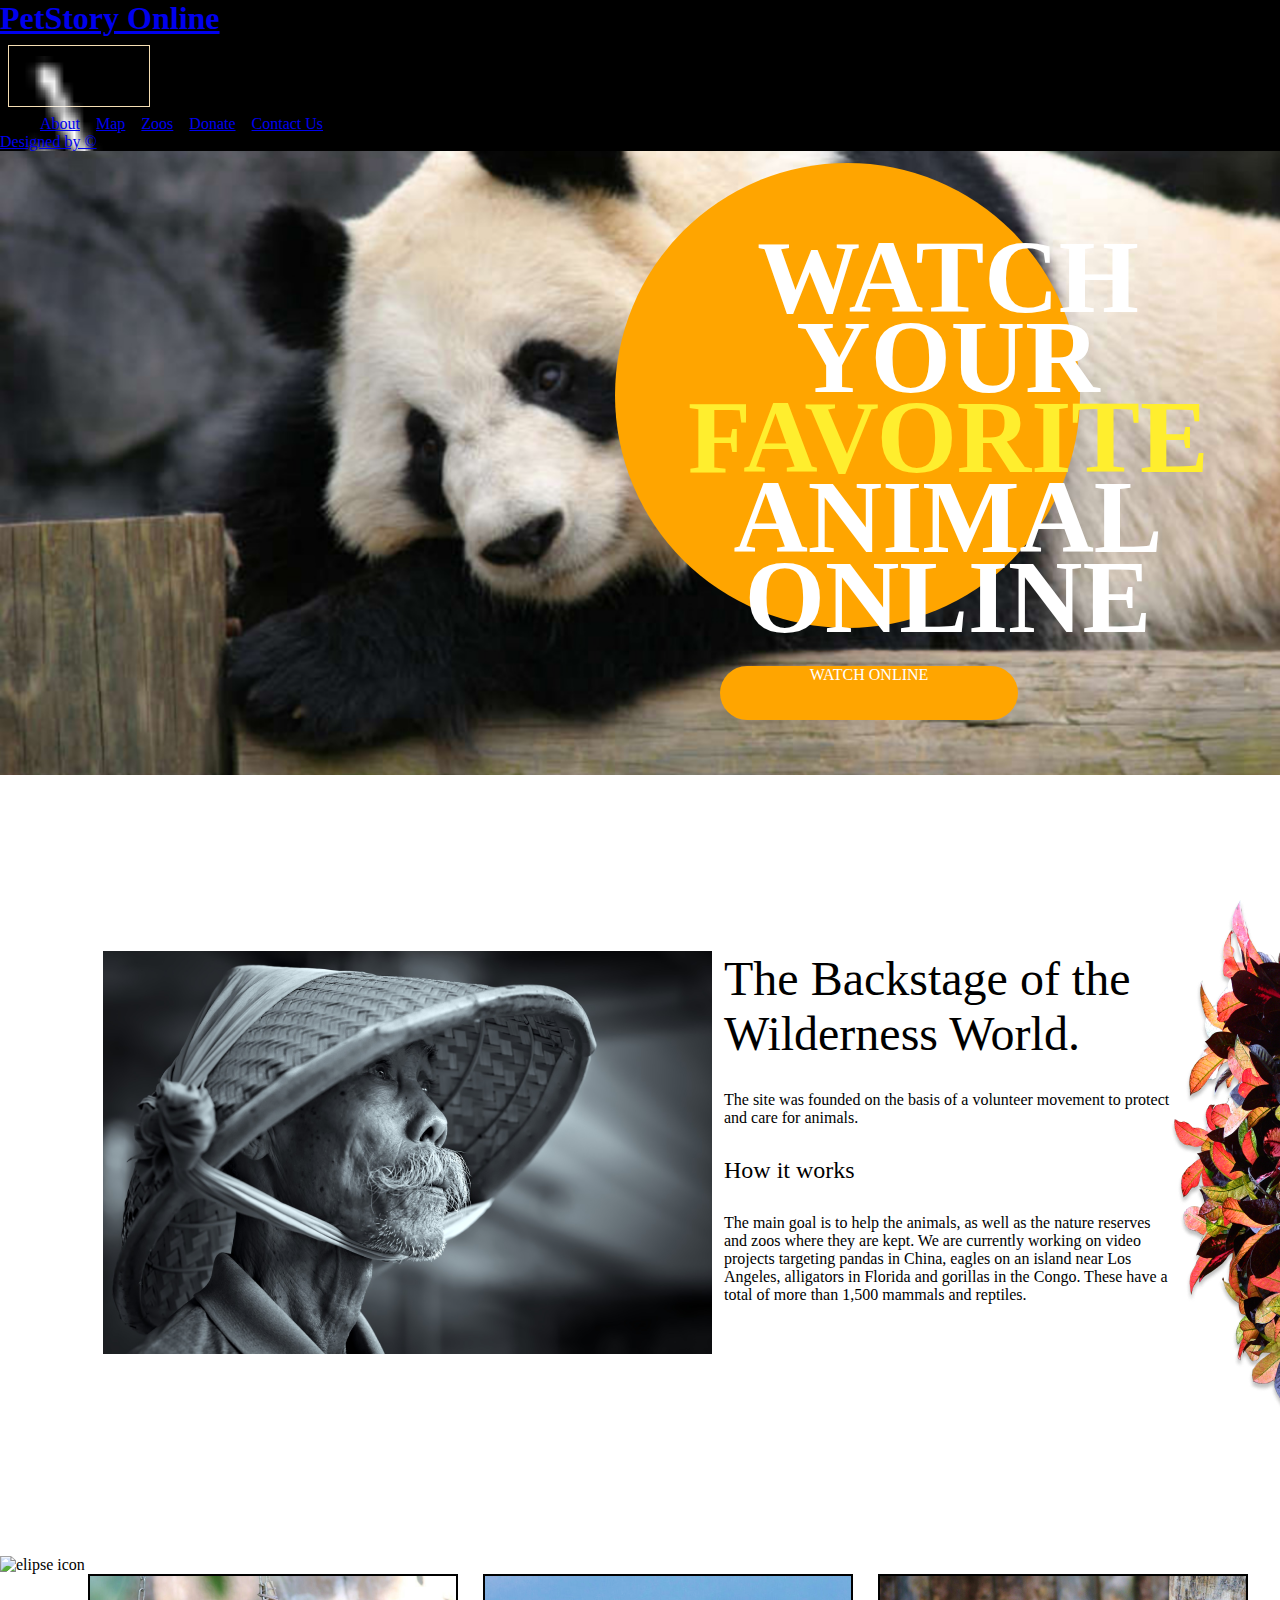
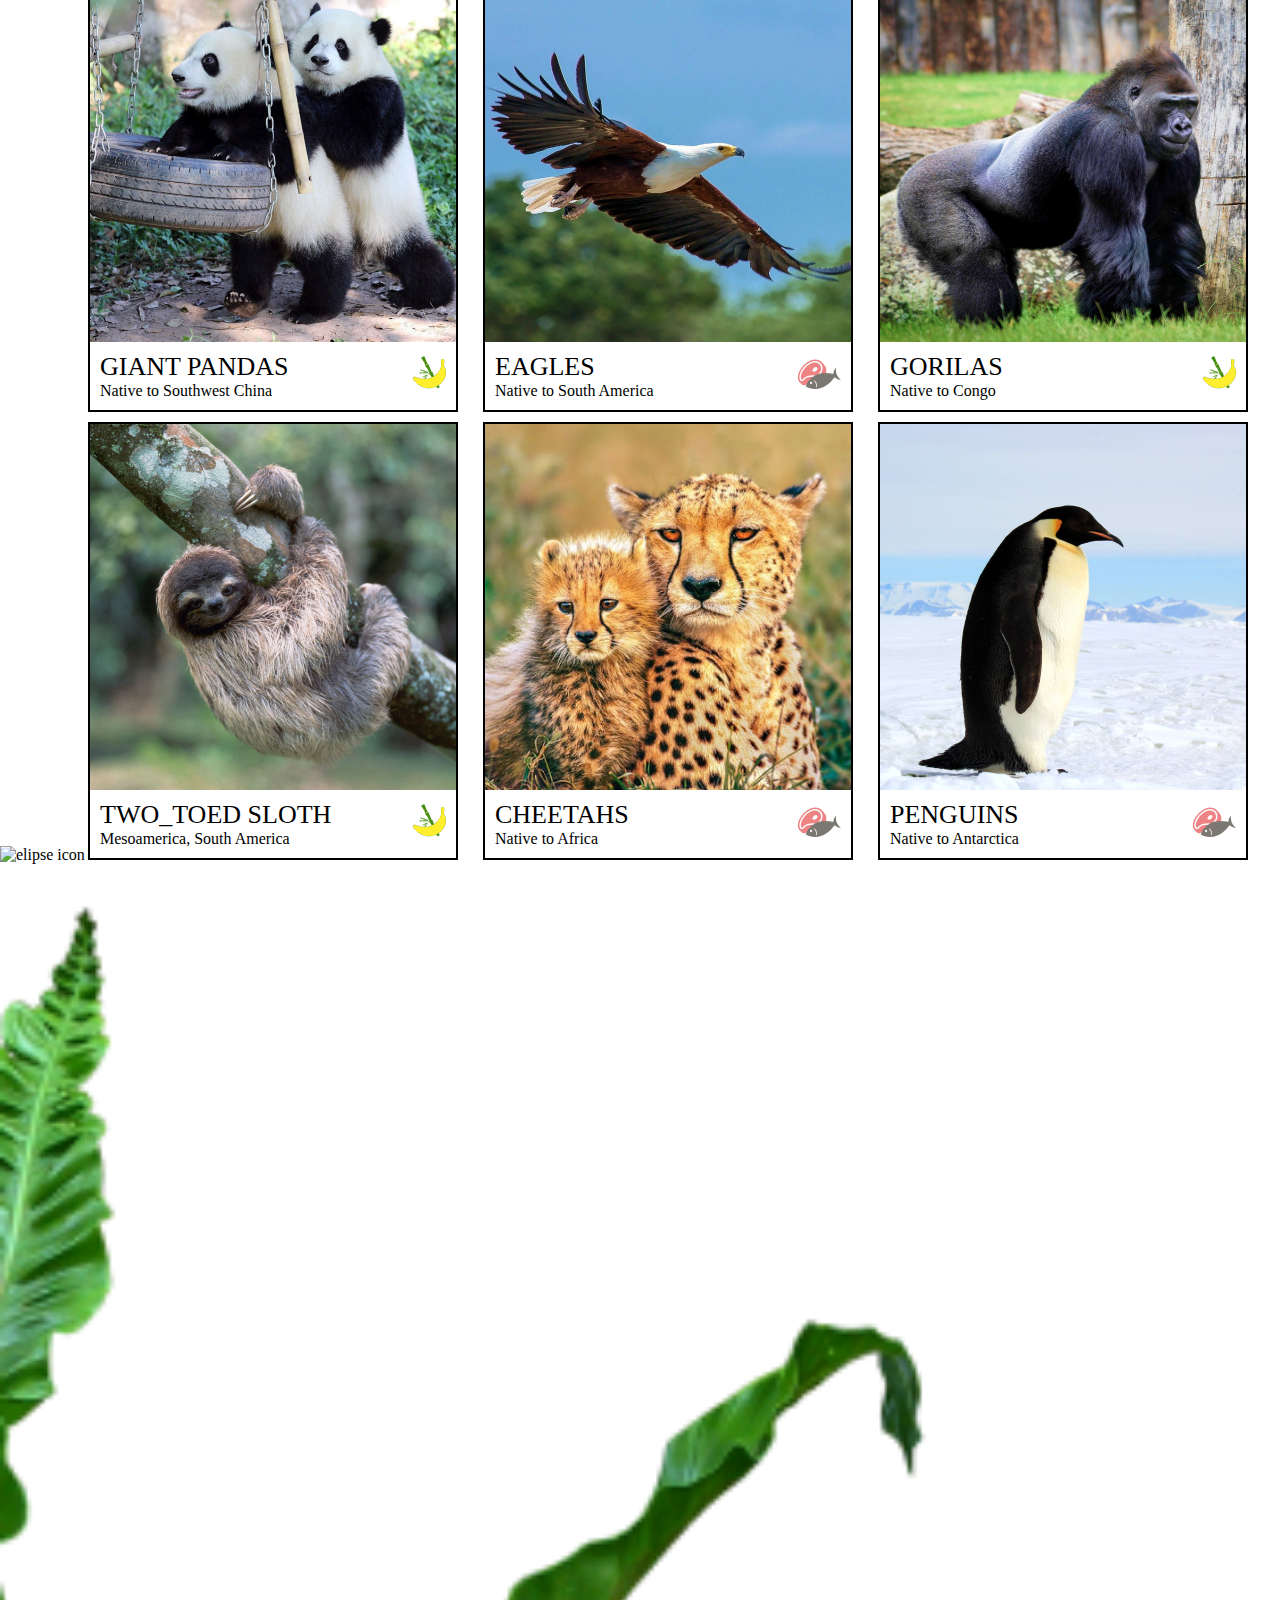
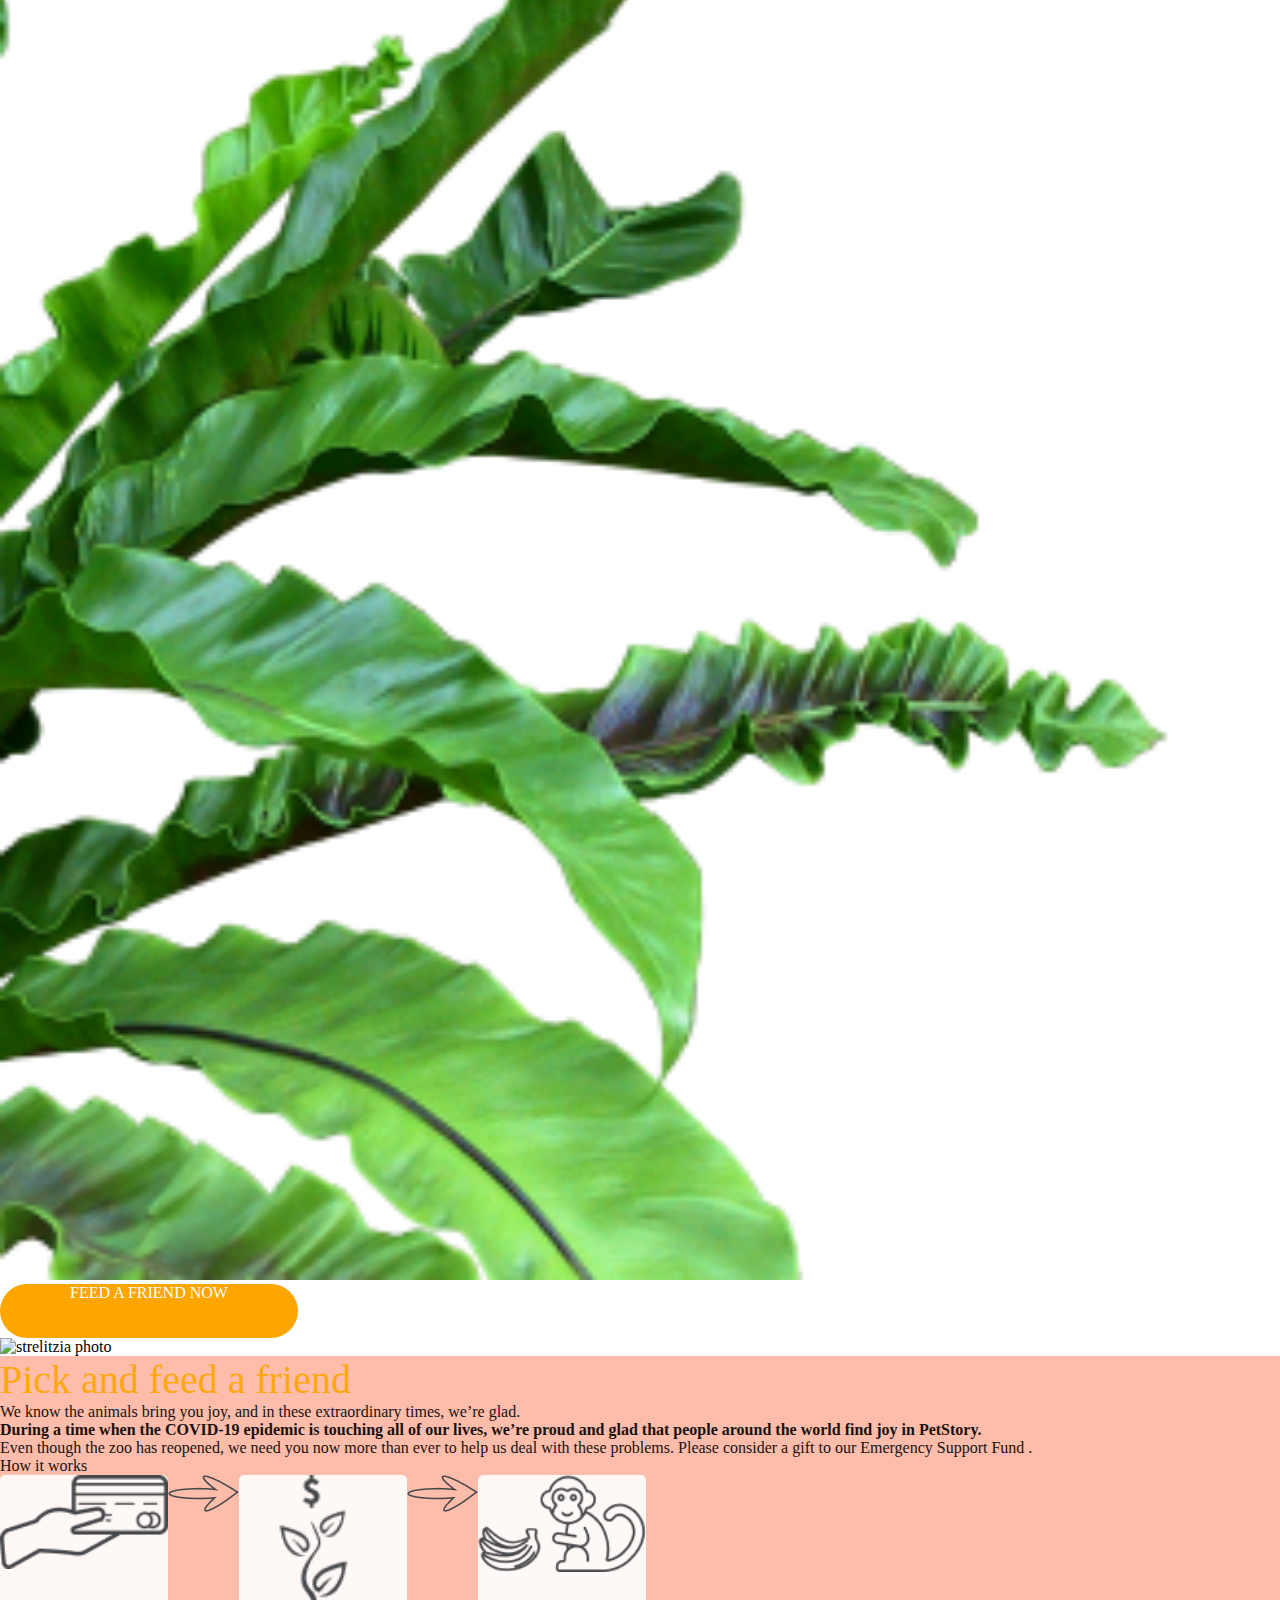
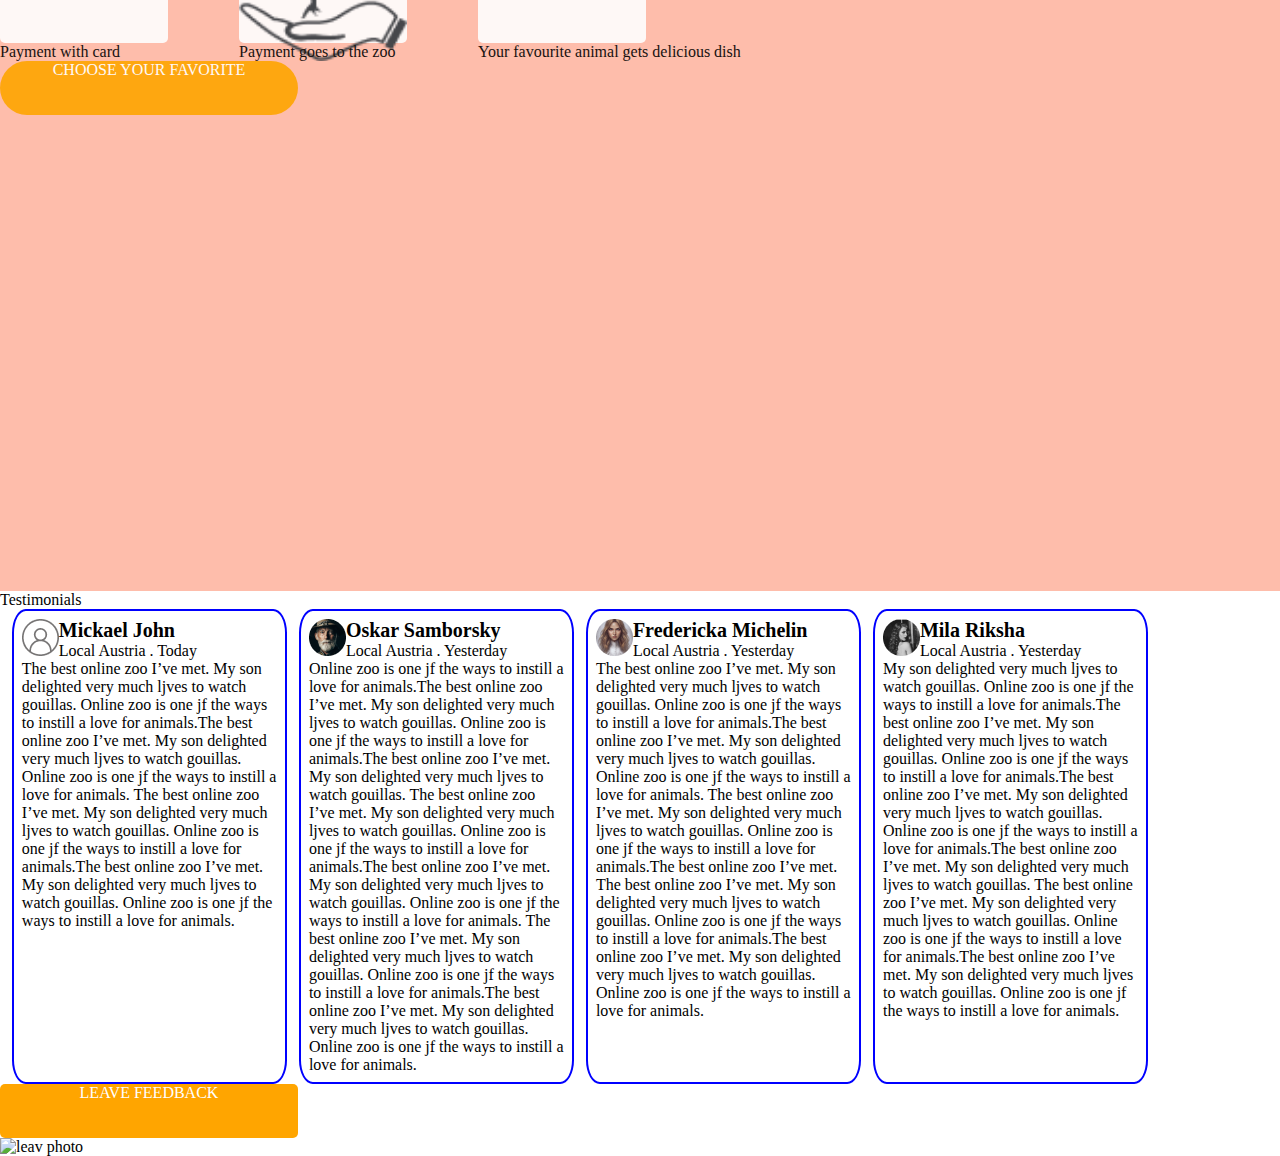
==== commit 7874456d: "feat: update styles" ====
--- a/pages/main/index.html
+++ b/pages/main/index.html
@@ -9,341 +9,368 @@
   </head>
   <body>
     <div class="body-container">
-    <!-- Header -->
-    <header>
-        <div class="logo" onClick="window.location.reload()">
-            <h1><img src="../../assets/icons/logo2.webp" alt="logo"></h1>
-        </div>
-        <!-- Nav -->
-        <nav>
-            <ul class="nav-items">
-                <li><a href="#">About</li>
-                <li><a href="#">Map</li>
-                <li><a href="#">Zoos</li>
-                <li><a href="#">Donate</li>
-                <li><a href="#">Contact Us</li>
-            </ul>
-        </nav>
-        <div>
-            <a href="https://www.figma.com/file/jfEFwkXVj1WRq7sUHDr8os/PetStory-online"> Designed by ©</a>
-        </div>
-    </header>
-    <!-- Main -->
-    <main>
-        <!-- Watch your favorite animal online block -->
-        <div class="block2">
-            <div class="block2-container">
-                <div class="panda">
-                    <img src="../../assets/images/Giant-panda.png" alt="Giant Panda">
-                </div>
-                <div class="block2-elipse"></div>
-                <div class="block2-text">
-                    <div>WATCH</div>
-                    <div>YOUR</div>
-                    <div class="block2-text-yellow">FAVORITE</div>
-                    <div>ANIMAL</div>
-                    <div>ONLINE</div>
-                </div>
-                <div class="block2-button button orange-button-radius">WATCH ONLINE</div>
-            </div>
-        </div>
-
-
-        <!-- The Backstage block -->
-        <div class="block3">
-            <div class="block3-container">
-                <div class="block3-img">
-                    <img src="../../assets/images/bamboo-cap.png" alt="Bamboo Cap">
-                </div>
-                <div class="block3-content">
-                    <div class="block3-header">The Backstage of the Wilderness World.</div>
-                    <div class="block3-text1">The site was founded on the basis of a volunteer movement to protect and care for animals.</div> 
-                    <div class="block3-subheader">How it works</div>
-                    <div class="block3-text2">The main goal is to help the animals, as well as the nature reserves and zoos where they are kept. We are currently working on video projects targeting pandas in China, eagles on an island near Los Angeles, alligators in Florida and gorillas in the Congo. These have a total of more than 1,500 mammals and reptiles.</div>
-                </div>
-            </div>
-            <div class="block3-flower1">
-                <img src="../../assets/images/flower_foto1.png" alt="flower">
-            </div>
-        </div>
-
-
-        <!-- Pets block -->
-        <div class="block4">
-            <div class="block4-container">
-                <div class="button-round b4-button-left">-<--</div>
-                <div class="block4-grid">
-                    <!-- card 1 -->
-                    <div class="block4-card block4-card1">
-                        <div class="block4-card-image">
-                            <img src="../../assets/images/pandas.png" alt="pandas">
-                        </div>
-                        <div class="block4-card-info-wrapper">
-                            <div class="block4-card-info">
-                                <div class="block4-card-name">GIANT PANDAS</div>
-                                <div class="block4-card-native">Native to Southwest China</div>
-                            </div>
-                            <div>
-                                <img src="../../assets/icons/banana-bamboo_icon.png" alt="banana-bamboo icon">
-                            </div>
-                        </div>
-                    </div>
-                    <!-- card 2 -->
-                    <div class="block4-card block4-card2">
-                        <div class="block4-card-image">
-                            <img src="../../assets/images/eagles.png" alt="eagles">
-                        </div>
-                        <div class="block4-card-info-wrapper">
-                            <div class="block4-card-info">
-                                <div class="block4-card-name">EAGLES</div>
-                                <div class="block4-card-native">Native to South America</div>
-                            </div>
-                            <div>
-                                <img src="../../assets/icons/meet-fish_icon.png" alt="meet-fish icon">
-                            </div>
-                        </div>
-                    </div>
-                    <!-- card 3 -->
-                    <div class="block4-card block4-card3">
-                        <div class="block4-card-image">
-                            <img src="../../assets/images/gorilas.png" alt="gorilas">
-                        </div>
-                        <div class="block4-card-info-wrapper">
-                            <div class="block4-card-info">
-                                <div class="block4-card-name">GORILAS</div>
-                                <div class="block4-card-native">Native to Congo</div>
-                            </div>
-                            <div>
-                                <img src="../../assets/icons/banana-bamboo_icon.png" alt="banana-bamboo icon">
-                            </div>
-                        </div>
-                    </div>
-                    <!-- card 4 -->
-                    <div class="block4-card block4-card4">
-                        <div class="block4-card-image">
-                            <img src="../../assets/images/sloth.png" alt="sloth">
-                        </div>
-                        <div class="block4-card-info-wrapper">
-                            <div class="block4-card-info">
-                                <div class="block4-card-name">TWO_TOED SLOTH</div>
-                                <div class="block4-card-native">Mesoamerica, South America</div>
-                            </div>
-                            <div>
-                                <img src="../../assets/icons/banana-bamboo_icon.png" alt="banana-bamboo icon">
-                            </div>
-                        </div>
-                    </div>
-                    <!-- card 5 -->
-                    <div class="block4-card block4-card5">
-                        <div class="block4-card-image">
-                            <img src="../../assets/images/cheetahs.png" alt="cheetahs">
-                        </div>
-                        <div class="block4-card-info-wrapper">
-                            <div class="block4-card-info">
-                                <div class="block4-card-name">CHEETAHS</div>
-                                <div class="block4-card-native">Native to Africa</div>
-                            </div>
-                            <div>
-                                <img src="../../assets/icons/meet-fish_icon.png" alt="meet-fish icon">
-                            </div>
-                        </div>
-                    </div>
-                    <!-- card 6 -->
-                    <div class="block4-card block4-card6">
-                        <div class="block4-card-image">
-                            <img src="../../assets/images/penguins.png" alt="penguins">
-                        </div>
-                        <div class="block4-card-info-wrapper">
-                            <div class="block4-card-info">
-                                <div class="block4-card-name">PENGUINS</div>
-                                <div class="block4-card-native">Native to Antarctica</div>
-                            </div>
-                            <div>
-                                <img src="../../assets/icons/meet-fish_icon.png" alt="meet-fish icon">
-                            </div>
-                        </div>
-                    </div>
-                </div>
-                <div class="button-round b4-button-right">-->-</div>
-            </div>
-            <div class="block5-part3 button orange-button-radius">FEED A FRIEND NOW</div>
-        </div>
-        <!-- Pick and feed a friend block -->
-        <div class="block5">
-            <div class="block5-container">
-                <div class="block5-tytle">Pick and feed a friend</div>
-                <div class="block5-part1">
-                    <div class="block5-subtytle">We know the animals bring you joy, and in these extraordinary times, we’re glad.</div>
-                    <div class="block5-text1">During a time when the COVID-19 epidemic is touching all of our lives, we’re proud and glad that people around the world find joy in PetStory.</div>
-                    <div class="block5-text2">Even though the zoo has reopened, we need you now more than ever to help us deal with these problems. Please consider a gift to our Emergency Support Fund . </div>
-                </div>
-                <div class="block5-tytle2">How it works</div>
-                <div class="block5-part2">
-                    <!-- box 1 -->
-                    <div class="b5-box1">
-                        <div class="b5-widjet1">
-                            <img src="../../assets/icons/pay.png" alt="payment icon">
-                        </div>
-                        <div>Payment with card</div>
-                    </div>
-                    <!-- Vector 1 -->
-                    <div class="b5-vector">
-                            <img src="../../assets/icons/Vector.png" alt="vextor icon">
-                    </div>
-                    <!-- box 2 -->
-                    <div class="b5-box2">
-                        <div class="b5-widjet2">
-                            <img src="../../assets/icons/zoo.png" alt="zoo icon">
-                        </div>
-                        <div>Payment goes to the zoo</div>
-                    </div>
-                    <!-- Vextor 2 -->
-                    <div class="b5-box2">
-                        <img src="../../assets/icons/Vector.png" alt="vextor icon">
-                    </div>
-                    <!-- box 3 -->
-                    <div class="b5-box3">
-                        <div class="b5-widjet3">
-                            <img src="../../assets/icons/monkey.png" alt="monkey icon">
-                        </div>
-                        <div>Your favourite animal gets delicious dish</div>
-                    </div>
-                </div>
-                <div class="block5-part3 button orange-button-radius">CHOOSE YOUR FAVORITE</div>
-            </div>
-        </div>
-
-        <!-- Testimonials block -->
-        <div class="block6">
-            <h3>Testimonials</h3>
-            <div class="block6-main">
-                <!-- block6-item1 -->
-                <div class="block6-item1 b6-items">
-                    <div class="block6-authors">
-                        <div class="b6-iamge">
-                            <img src="../../assets/images/block6-img1.png" alt="p-picture">
-                        </div>
-                        <div>
-                            <div class="b6-name">Mickael John</div>
-                            <div class="b6-country-date">Local Austria . Today</div>
-                        </div>
-                    </div>
-                    <div class="block6-content">
-                        The best online zoo I’ve met. My son delighted very much ljves to watch gouillas. Online zoo is one jf the ways to instill a love for animals.The best online zoo I’ve met. My son delighted very much ljves to watch gouillas. Online zoo is one jf the ways to instill a love for animals.
-                        The best online zoo I’ve met. My son delighted very much ljves to watch gouillas. Online zoo is one jf the ways to instill a love for animals.The best online zoo I’ve met. My son delighted very much ljves to watch gouillas. Online zoo is one jf the ways to instill a love for animals.
-                    </div>
-                </div>
-                <!-- block6-item2 -->
-                <div class="block6-item2 b6-items">
-                    <div class="block6-authors">
-                        <div class="b6-iamge">
-                            <img src="../../assets/images/block6-img2.png" alt="p-picture">
-                        </div>
-                        <div>
-                            <div class="b6-name">Oskar Samborsky</div>
-                            <div class="b6-country-date">Local Austria . Yesterday</div>
-                        </div>
-                    </div>
-                    <div class="block6-content">
-                        Online zoo is one jf the ways to instill a love for animals.The best online zoo I’ve met. My son delighted very much ljves to watch gouillas. Online zoo is one jf the ways to instill a love for animals.The best online zoo I’ve met. My son delighted very much ljves to watch gouillas. 
-                        The best online zoo I’ve met. My son delighted very much ljves to watch gouillas. Online zoo is one jf the ways to instill a love for animals.The best online zoo I’ve met. My son delighted very much ljves to watch gouillas. Online zoo is one jf the ways to instill a love for animals.
-
-                        The best online zoo I’ve met. My son delighted very much ljves to watch gouillas. Online zoo is one jf the ways to instill a love for animals.The best online zoo I’ve met. My son delighted very much ljves to watch gouillas. Online zoo is one jf the ways to instill a love for animals.
-                    </div>
-                </div>
-                <!-- block6-item3 -->
-                <div class="block6-item3 b6-items">
-                    <div class="block6-authors">
-                        <div class="b6-iamge">
-                            <img src="../../assets/images/block6-img3.png" alt="p-picture">
-                        </div>
-                        <div>
-                            <div class="b6-name">Fredericka Michelin</div>
-                            <div class="b6-country-date">Local Austria . Yesterday</div>
-                        </div>
-                    </div>
-                    <div class="block6-content">
-                        The best online zoo I’ve met. My son delighted very much ljves to watch gouillas. Online zoo is one jf the ways to instill a love for animals.The best online zoo I’ve met. My son delighted very much ljves to watch gouillas. Online zoo is one jf the ways to instill a love for animals.
-                        The best online zoo I’ve met. My son delighted very much ljves to watch gouillas. Online zoo is one jf the ways to instill a love for animals.The best online zoo I’ve met.
-                        The best online zoo I’ve met. My son delighted very much ljves to watch gouillas. Online zoo is one jf the ways to instill a love for animals.The best online zoo I’ve met. My son delighted very much ljves to watch gouillas. Online zoo is one jf the ways to instill a love for animals.
-                    </div>
-                </div>
-                <!-- block6-item4 -->
-                <div class="block6-item4 b6-items">
-                    <div class="block6-authors">
-                        <div class="b6-iamge">
-                            <img src="../../assets/images/block6-img4.png" alt="p-picture">
-                        </div>
-                        <div>
-                            <div class="b6-name">Mila Riksha</div>
-                            <div class="b6-country-date">Local Austria . Yesterday</div>
-                        </div>
-                    </div>
-                    <div class="block6-content">
-                        My son delighted very much ljves to watch gouillas. Online zoo is one jf the ways to instill a love for animals.The best online zoo I’ve met. My son delighted very much ljves to watch gouillas. Online zoo is one jf the ways to instill a love for animals.The best online zoo I’ve met. My son delighted very much ljves to watch gouillas. Online zoo is one jf the ways to instill a love for animals.The best online zoo I’ve met. My son delighted very much ljves to watch gouillas.
-                        The best online zoo I’ve met. My son delighted very much ljves to watch gouillas. Online zoo is one jf the ways to instill a love for animals.The best online zoo I’ve met. My son delighted very much ljves to watch gouillas. Online zoo is one jf the ways to instill a love for animals.
-                    </div>
-                </div>
-
-            </div>
-            <div class="line-scroll"></div>
-            <div class="b6-feedback button orange-button">LEAVE FEEDBACK</div>
-        </div>
-    </main>
-    <!-- Footer -->
-    <footer>
-        <div class="footer-container">
-            <div class="footer-block1">
-                <div class="logo" onClick="window.location.reload()">
-                    <h1><img src="../../assets/icons/logo2.webp" alt="logo"></h1>
-                </div>
-                <div>
-                    <form action="">
-                        <div>Subscribe to our news</div>
-                        <div>
-                            <input type="email" placeholder="Enter your email">
-                            <button>Submit</button>
-                        </div>
-                    </form>
-                </div>
-            </div>
-            <div class="footer-block2">
-                DONATE FOR VOLUNTEERS
-            </div>
-            <div class="footer-block3">
-                <div class="social-media">
-                    <div class="sm-facebook">
-                        <div class=""></div>
-                        <div>Facebook</div>
-                    </div>
-                    <div class="sm-twitter">
-                        <div class=""></div>
-                        <div>Twitter</div>
-                    </div>
-                    <div class="sm-instagram">
-                        <div class=""></div>
-                        <div>Instagram</div>
-                    </div>
-                    <div class="sm-youtube">
-                        <div class=""></div>
-                        <div>YouTube</div>
-                    </div>
-                </div>
-
+        <!-- Header -->
+        <header>
+            <div class="header-container">
+                <h1>
+                    <a href="#">PetStory Online</a>
+                    <div class="logo">
+                      <img src="../../assets/icons/bamboo.png" alt="bamboo" />
+                    </div>
+                </h1>
+                <!-- Nav -->
                 <nav>
                     <ul class="nav-items">
                         <li><a href="#">About</li>
                         <li><a href="#">Map</li>
                         <li><a href="#">Zoos</li>
+                        <li><a href="#">Donate</li>
                         <li><a href="#">Contact Us</li>
                     </ul>
                 </nav>
                 <div>
-                    <div>Designed by Alisa Samborskaya</div>
-                    <div>©RSSchool & ©Yem Digital 2021</div>
-                </div>
-            </div>
-        </div>
-    </footer>
+                    <a href="https://www.figma.com/file/jfEFwkXVj1WRq7sUHDr8os/PetStory-online"> Designed by ©</a>
+                </div>
+            </div>
+        </header>
+        <!-- Main -->
+        <main>
+            <!-- Watch your favorite animal online block -->
+            <div class="block2">
+                <div class="block2-container">
+                    <div class="panda">
+                        <img src="../../assets/images/Giant-panda.png" alt="Giant Panda">
+                    </div>
+                    <div class="block2-elipse"></div>
+                    <div class="block2-text">
+                        <div>WATCH</div>
+                        <div>YOUR</div>
+                        <div class="block2-text-yellow">FAVORITE</div>
+                        <div>ANIMAL</div>
+                        <div>ONLINE</div>
+                    </div>
+                    <div class="block2-button button orange-button-radius">WATCH ONLINE</div>
+                </div>
+            </div>
+
+
+            <!-- The Backstage block -->
+            <div class="block3">
+                <div class="block3-container">
+                    <div class="block3-img">
+                        <img src="../../assets/images/bamboo-cap.png" alt="Bamboo Cap">
+                    </div>
+                    <div class="block3-content">
+                        <div class="block3-header">The Backstage of the Wilderness World.</div>
+                        <div class="block3-text1">The site was founded on the basis of a volunteer movement to protect and care for animals.</div> 
+                        <div class="block3-subheader">How it works</div>
+                        <div class="block3-text2">The main goal is to help the animals, as well as the nature reserves and zoos where they are kept. We are currently working on video projects targeting pandas in China, eagles on an island near Los Angeles, alligators in Florida and gorillas in the Congo. These have a total of more than 1,500 mammals and reptiles.</div>
+                    </div>
+                </div>
+                <div class="block3-flower1">
+                    <img src="../../assets/images/flower_foto1.png" alt="flower">
+                </div>
+            </div>
+
+
+            <!-- Pets block -->
+            <div class="block4">
+                <div class="block4-container1">
+                    <div class="elipse b4-elipse-left">
+                        <img src="../../assets/icons/arrow_elips_2.png" alt="elipse icon">
+                    </div>
+                    <div class="block4-grid">
+                        <!-- card 1 -->
+                        <div class="block4-card block4-card1">
+                            <div class="block4-card-image">
+                                <img src="../../assets/images/pandas.png" alt="pandas">
+                            </div>
+                            <div class="block4-card-info-wrapper">
+                                <div class="block4-card-info">
+                                    <div class="block4-card-name">GIANT PANDAS</div>
+                                    <div class="block4-card-native">Native to Southwest China</div>
+                                </div>
+                                <div>
+                                    <img src="../../assets/icons/banana-bamboo_icon.png" alt="banana-bamboo icon">
+                                </div>
+                            </div>
+                        </div>
+                        <!-- card 2 -->
+                        <div class="block4-card block4-card2">
+                            <div class="block4-card-image">
+                                <img src="../../assets/images/eagles.png" alt="eagles">
+                            </div>
+                            <div class="block4-card-info-wrapper">
+                                <div class="block4-card-info">
+                                    <div class="block4-card-name">EAGLES</div>
+                                    <div class="block4-card-native">Native to South America</div>
+                                </div>
+                                <div>
+                                    <img src="../../assets/icons/meet-fish_icon.png" alt="meet-fish icon">
+                                </div>
+                            </div>
+                        </div>
+                        <!-- card 3 -->
+                        <div class="block4-card block4-card3">
+                            <div class="block4-card-image">
+                                <img src="../../assets/images/gorilas.png" alt="gorilas">
+                            </div>
+                            <div class="block4-card-info-wrapper">
+                                <div class="block4-card-info">
+                                    <div class="block4-card-name">GORILAS</div>
+                                    <div class="block4-card-native">Native to Congo</div>
+                                </div>
+                                <div>
+                                    <img src="../../assets/icons/banana-bamboo_icon.png" alt="banana-bamboo icon">
+                                </div>
+                            </div>
+                        </div>
+                        <!-- card 4 -->
+                        <div class="block4-card block4-card4">
+                            <div class="block4-card-image">
+                                <img src="../../assets/images/sloth.png" alt="sloth">
+                            </div>
+                            <div class="block4-card-info-wrapper">
+                                <div class="block4-card-info">
+                                    <div class="block4-card-name">TWO_TOED SLOTH</div>
+                                    <div class="block4-card-native">Mesoamerica, South America</div>
+                                </div>
+                                <div>
+                                    <img src="../../assets/icons/banana-bamboo_icon.png" alt="banana-bamboo icon">
+                                </div>
+                            </div>
+                        </div>
+                        <!-- card 5 -->
+                        <div class="block4-card block4-card5">
+                            <div class="block4-card-image">
+                                <img src="../../assets/images/cheetahs.png" alt="cheetahs">
+                            </div>
+                            <div class="block4-card-info-wrapper">
+                                <div class="block4-card-info">
+                                    <div class="block4-card-name">CHEETAHS</div>
+                                    <div class="block4-card-native">Native to Africa</div>
+                                </div>
+                                <div>
+                                    <img src="../../assets/icons/meet-fish_icon.png" alt="meet-fish icon">
+                                </div>
+                            </div>
+                        </div>
+                        <!-- card 6 -->
+                        <div class="block4-card block4-card6">
+                            <div class="block4-card-image">
+                                <img src="../../assets/images/penguins.png" alt="penguins">
+                            </div>
+                            <div class="block4-card-info-wrapper">
+                                <div class="block4-card-info">
+                                    <div class="block4-card-name">PENGUINS</div>
+                                    <div class="block4-card-native">Native to Antarctica</div>
+                                </div>
+                                <div>
+                                    <img src="../../assets/icons/meet-fish_icon.png" alt="meet-fish icon">
+                                </div>
+                            </div>
+                        </div>
+                    </div>
+                    <div class="elipse b4-elipse-right">
+                        <img src="../../assets/icons/arrow_elips_1.png" alt="elipse icon">
+                    </div>
+                </div>
+                <div class="block4-container2">
+                    <div class="palm">
+                        <img src="../../assets/images/palm_foto.png" alt="palm photo">
+                    </div>
+                    <div class="block5-part3 button orange-button-radius">FEED A FRIEND NOW</div>
+                    <div class="strelitzia">
+                        <img src="../../assets/images/strelitzia.png" alt="strelitzia photo">
+                    </div>
+                </div>
+            </div>
+            <!-- Pick and feed a friend block -->
+            <div class="block5">
+                <div class="block5-container">
+                    <div class="block5-tytle">Pick and feed a friend</div>
+                    <div class="block5-part1">
+                        <div class="block5-subtytle">We know the animals bring you joy, and in these extraordinary times, we’re glad.</div>
+                        <div class="block5-text1"><b>During a time when the COVID-19 epidemic is touching all of our lives, we’re proud and glad that people around the world find joy in PetStory.</b></div>
+                        <div class="block5-text2">Even though the zoo has reopened, we need you now more than ever to help us deal with these problems. Please consider a gift to our Emergency Support Fund . </div>
+                    </div>
+                    <div class="block5-tytle2">How it works</div>
+                    <div class="block5-part2">
+                        <!-- box 1 -->
+                        <div class="b5-box1 b5-box ">
+                            <div class="b5-widjet1">
+                                <img src="../../assets/icons/pay.png" alt="payment icon">
+                            </div>
+                            <div>Payment with card</div>
+                        </div>
+                        <!-- Vector 1 -->
+                        <div class="b5-vector">
+                                <img src="../../assets/icons/Vector.png" alt="vextor icon">
+                        </div>
+                        <!-- box 2 -->
+                        <div class="b5-box2 b5-box">
+                            <div class="b5-widjet2">
+                                <img src="../../assets/icons/zoo.png" alt="zoo icon">
+                            </div>
+                            <div>Payment goes to the zoo</div>
+                        </div>
+                        <!-- Vextor 2 -->
+                        <div class="b5-box2">
+                            <img src="../../assets/icons/Vector.png" alt="vextor icon">
+                        </div>
+                        <!-- box 3 -->
+                        <div class="b5-box3 b5-box">
+                            <div class="b5-widjet3">
+                                <img src="../../assets/icons/monkey.png" alt="monkey icon">
+                            </div>
+                            <div>Your favourite animal gets delicious dish</div>
+                        </div>
+                    </div>
+                    <div class="block5-part3 button orange-button-radius">CHOOSE YOUR FAVORITE</div>
+                </div>
+            </div>
+
+            <!-- Testimonials block -->
+            <div class="block6">
+                <div class="block6-container">
+
+                    <div class="block6-tytle">Testimonials</div>
+                    <div class="block6-main">
+                        <!-- block6-item1 -->
+                        <div class="block6-item1 b6-items">
+                            <div class="block6-authors">
+                                <div class="b6-iamge">
+                                    <img src="../../assets/images/block6-img1.png" alt="p-picture">
+                                </div>
+                                <div>
+                                    <div class="b6-name">Mickael John</div>
+                                    <div class="b6-country-date">Local Austria . Today</div>
+                                </div>
+                            </div>
+                            <div class="block6-content">
+                                The best online zoo I’ve met. My son delighted very much ljves to watch gouillas. Online zoo is one jf the ways to instill a love for animals.The best online zoo I’ve met. My son delighted very much ljves to watch gouillas. Online zoo is one jf the ways to instill a love for animals.
+                                The best online zoo I’ve met. My son delighted very much ljves to watch gouillas. Online zoo is one jf the ways to instill a love for animals.The best online zoo I’ve met. My son delighted very much ljves to watch gouillas. Online zoo is one jf the ways to instill a love for animals.
+                            </div>
+                        </div>
+                        <!-- block6-item2 -->
+                        <div class="block6-item2 b6-items">
+                            <div class="block6-authors">
+                                <div class="b6-iamge">
+                                    <img src="../../assets/images/block6-img2.png" alt="p-picture">
+                                </div>
+                                <div>
+                                    <div class="b6-name">Oskar Samborsky</div>
+                                    <div class="b6-country-date">Local Austria . Yesterday</div>
+                                </div>
+                            </div>
+                            <div class="block6-content">
+                                Online zoo is one jf the ways to instill a love for animals.The best online zoo I’ve met. My son delighted very much ljves to watch gouillas. Online zoo is one jf the ways to instill a love for animals.The best online zoo I’ve met. My son delighted very much ljves to watch gouillas. 
+                                The best online zoo I’ve met. My son delighted very much ljves to watch gouillas. Online zoo is one jf the ways to instill a love for animals.The best online zoo I’ve met. My son delighted very much ljves to watch gouillas. Online zoo is one jf the ways to instill a love for animals.
+        
+                                The best online zoo I’ve met. My son delighted very much ljves to watch gouillas. Online zoo is one jf the ways to instill a love for animals.The best online zoo I’ve met. My son delighted very much ljves to watch gouillas. Online zoo is one jf the ways to instill a love for animals.
+                            </div>
+                        </div>
+                        <!-- block6-item3 -->
+                        <div class="block6-item3 b6-items">
+                            <div class="block6-authors">
+                                <div class="b6-iamge">
+                                    <img src="../../assets/images/block6-img3.png" alt="p-picture">
+                                </div>
+                                <div>
+                                    <div class="b6-name">Fredericka Michelin</div>
+                                    <div class="b6-country-date">Local Austria . Yesterday</div>
+                                </div>
+                            </div>
+                            <div class="block6-content">
+                                The best online zoo I’ve met. My son delighted very much ljves to watch gouillas. Online zoo is one jf the ways to instill a love for animals.The best online zoo I’ve met. My son delighted very much ljves to watch gouillas. Online zoo is one jf the ways to instill a love for animals.
+                                The best online zoo I’ve met. My son delighted very much ljves to watch gouillas. Online zoo is one jf the ways to instill a love for animals.The best online zoo I’ve met.
+                                The best online zoo I’ve met. My son delighted very much ljves to watch gouillas. Online zoo is one jf the ways to instill a love for animals.The best online zoo I’ve met. My son delighted very much ljves to watch gouillas. Online zoo is one jf the ways to instill a love for animals.
+                            </div>
+                        </div>
+                        <!-- block6-item4 -->
+                        <div class="block6-item4 b6-items">
+                            <div class="block6-authors">
+                                <div class="b6-iamge">
+                                    <img src="../../assets/images/block6-img4.png" alt="p-picture">
+                                </div>
+                                <div>
+                                    <div class="b6-name">Mila Riksha</div>
+                                    <div class="b6-country-date">Local Austria . Yesterday</div>
+                                </div>
+                            </div>
+                            <div class="block6-content">
+                                My son delighted very much ljves to watch gouillas. Online zoo is one jf the ways to instill a love for animals.The best online zoo I’ve met. My son delighted very much ljves to watch gouillas. Online zoo is one jf the ways to instill a love for animals.The best online zoo I’ve met. My son delighted very much ljves to watch gouillas. Online zoo is one jf the ways to instill a love for animals.The best online zoo I’ve met. My son delighted very much ljves to watch gouillas.
+                                The best online zoo I’ve met. My son delighted very much ljves to watch gouillas. Online zoo is one jf the ways to instill a love for animals.The best online zoo I’ve met. My son delighted very much ljves to watch gouillas. Online zoo is one jf the ways to instill a love for animals.
+                            </div>
+                        </div>
+
+                    </div>
+                    <div class="line-scroll"></div>
+                    <div class="b6-feedback button orange-button">LEAVE FEEDBACK</div>
+                </div>
+            </div>
+            <div class="b6-leav">
+                <img id="leav" src="../../assets/images/leav_foto.png" alt="leav photo">
+            </div>
+        </main>
+        <!-- Footer -->
+        <footer>
+            <!-- <div class="footer-container">
+                <div class="footer-block1">
+                    <h1>
+                        <a href="#">PetStory Online</a>
+                        <div class="logo">
+                          <img src="../../assets/icons/bamboo.png" alt="bamboo" />
+                        </div>
+                    </h1>
+                    <div>
+                        <form action="">
+                            <div>Subscribe to our news</div>
+                            <div>
+                                <input type="email" placeholder="Enter your email">
+                                <button>Submit</button>
+                            </div>
+                        </form>
+                    </div>
+                </div>
+                <div class="footer-block2">
+                    DONATE FOR VOLUNTEERS
+                </div>
+                <div class="footer-block3">
+                    <div class="social-media">
+                        <div class="sm-facebook">
+                            <div class=""></div>
+                            <div>Facebook</div>
+                        </div>
+                        <div class="sm-twitter">
+                            <div class=""></div>
+                            <div>Twitter</div>
+                        </div>
+                        <div class="sm-instagram">
+                            <div class=""></div>
+                            <div>Instagram</div>
+                        </div>
+                        <div class="sm-youtube">
+                            <div class=""></div>
+                            <div>YouTube</div>
+                        </div>
+                    </div>
+
+                    <nav>
+                        <ul class="nav-items">
+                            <li><a href="#">About</li>
+                            <li><a href="#">Map</li>
+                            <li><a href="#">Zoos</li>
+                            <li><a href="#">Contact Us</li>
+                        </ul>
+                    </nav>
+                    <div>
+                        <div>Designed by Alisa Samborskaya</div>
+                        <div>©RSSchool & ©Yem Digital 2021</div>
+                    </div>
+                </div>
+            </div> -->
+        </footer>
+    </div>
   </body>
-</html>+</html>
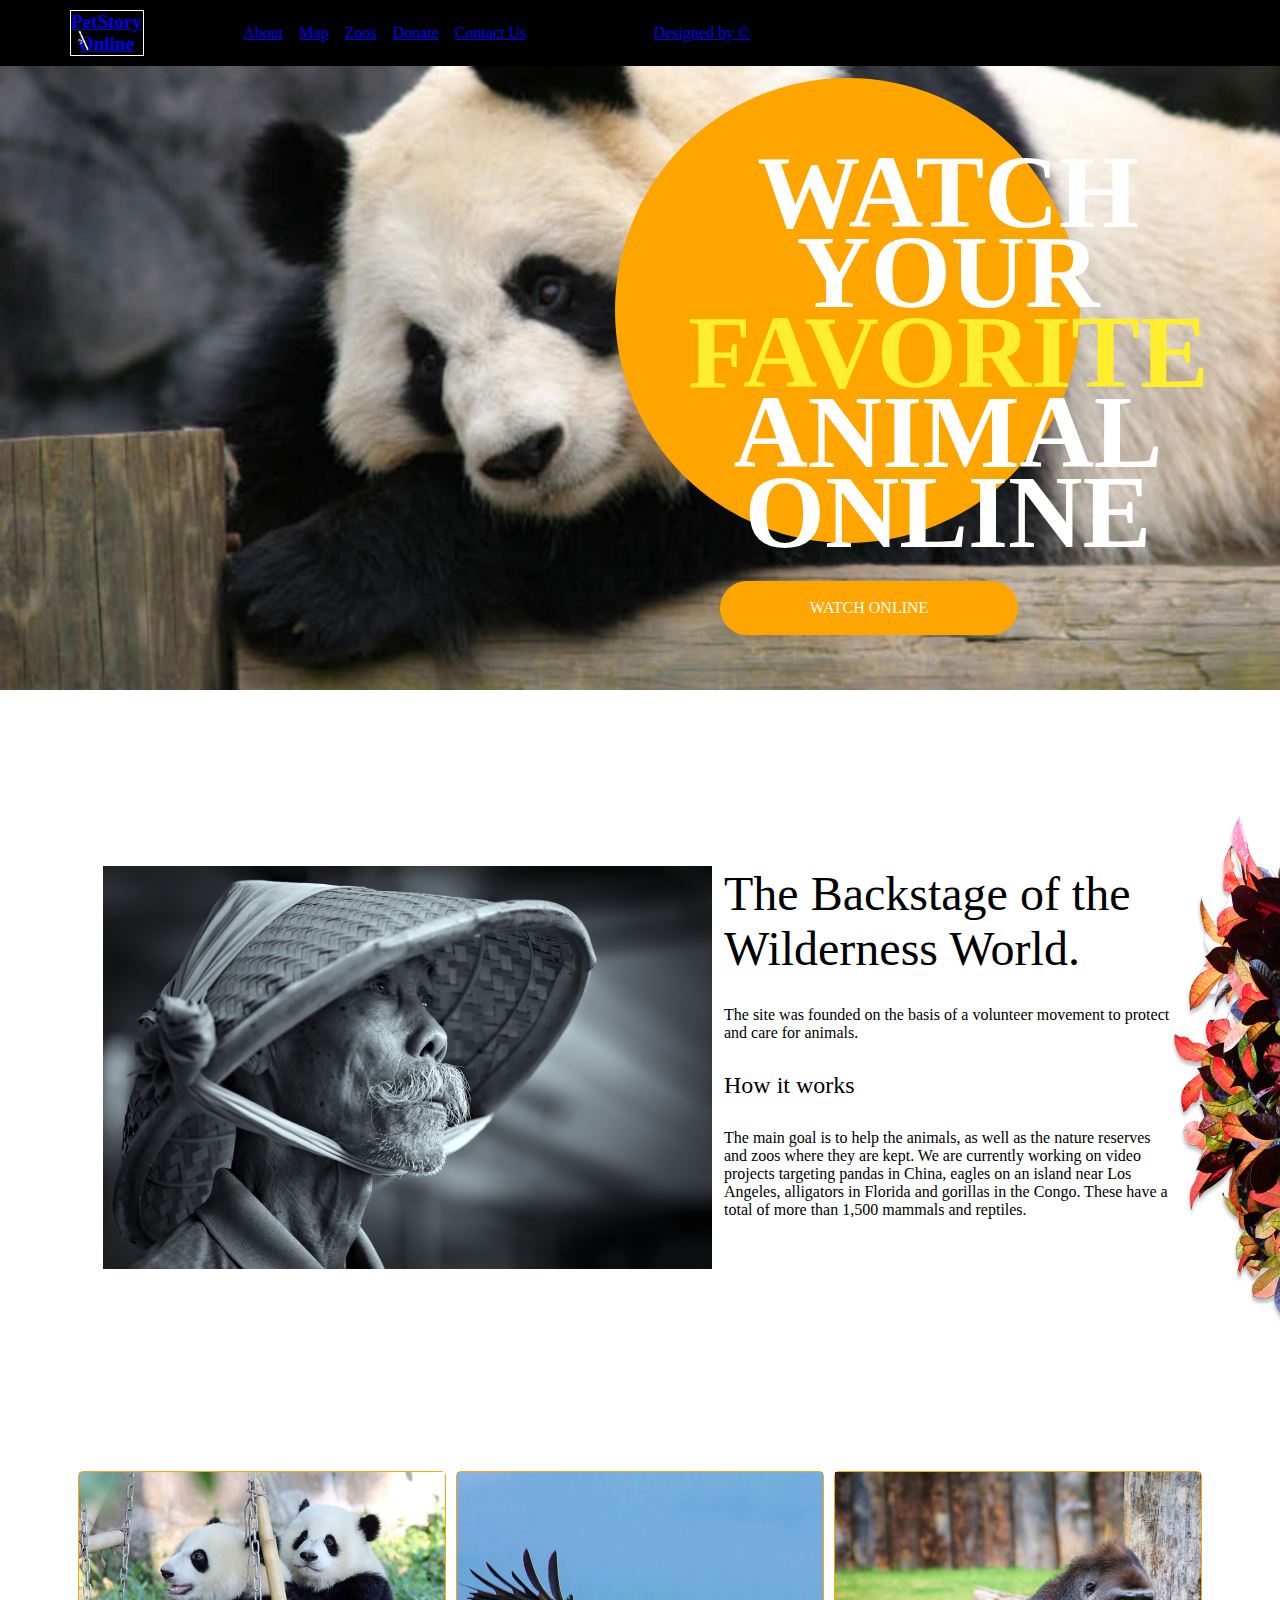
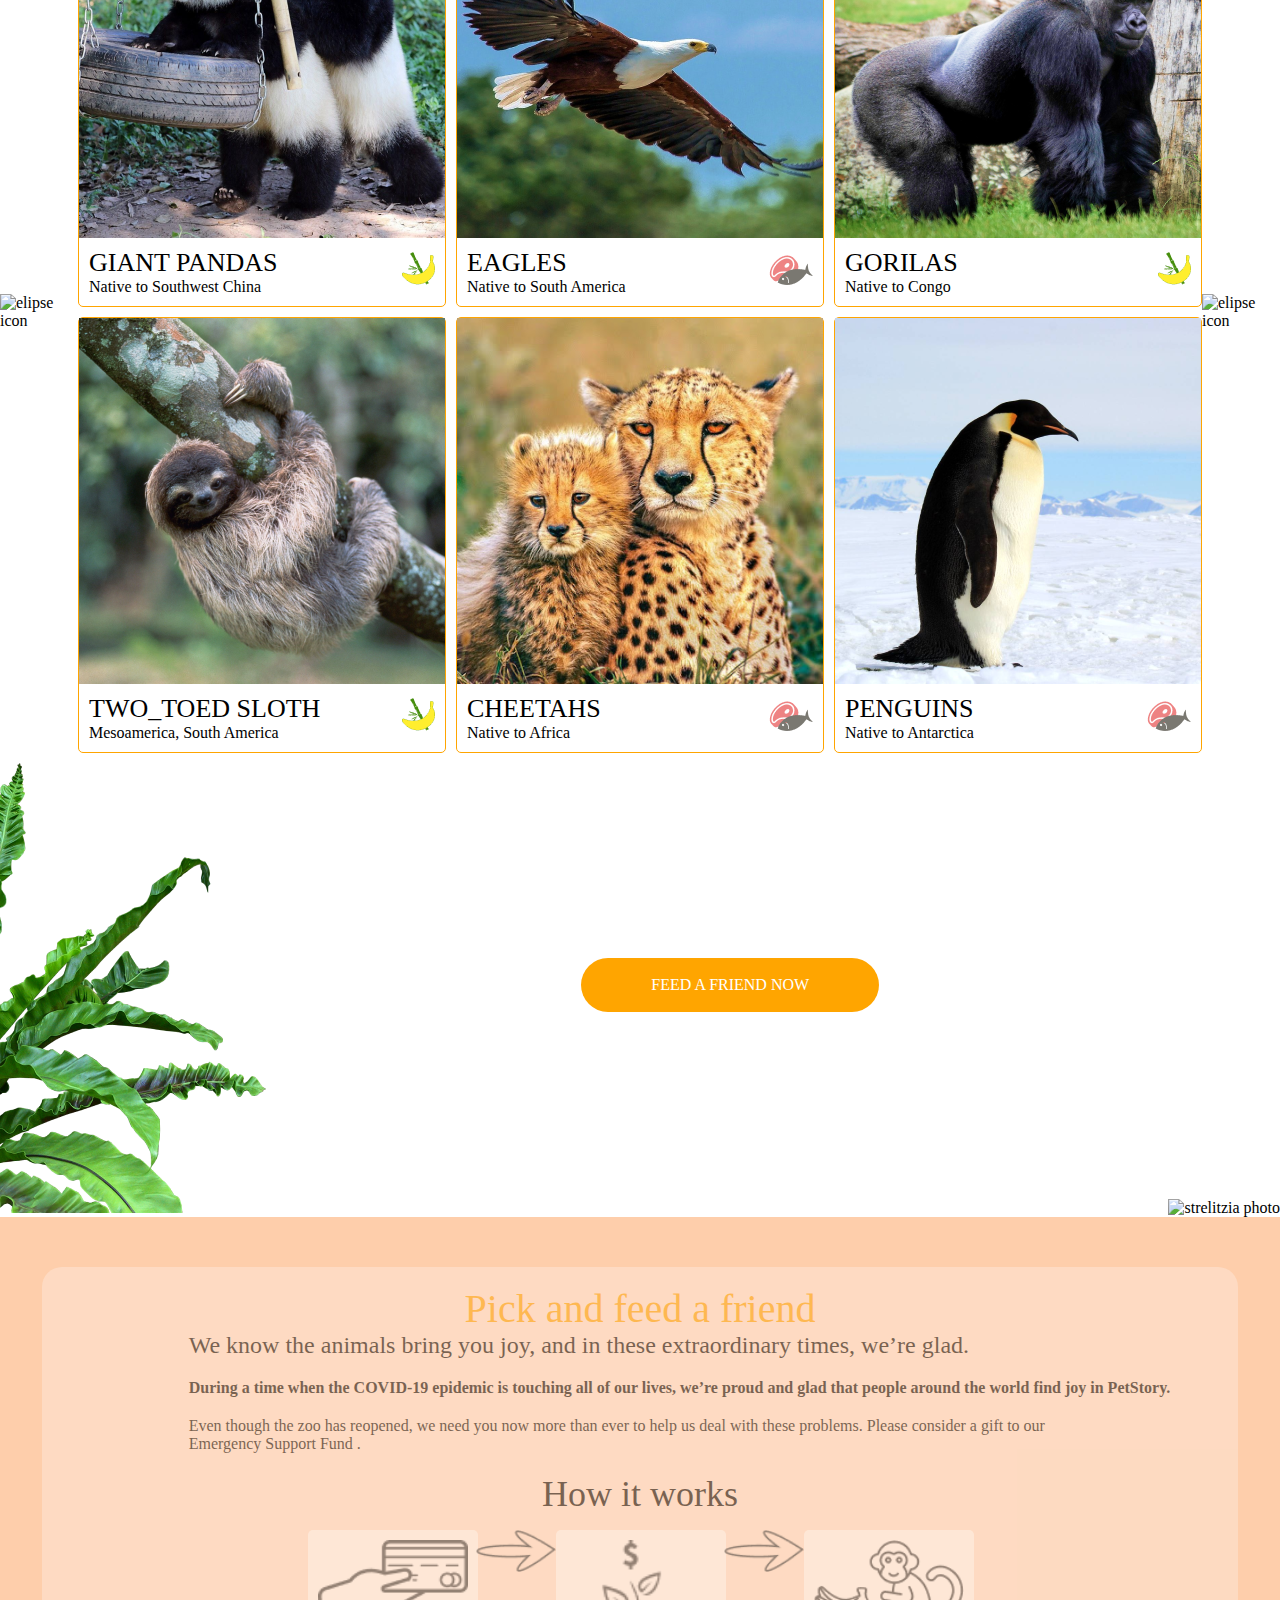
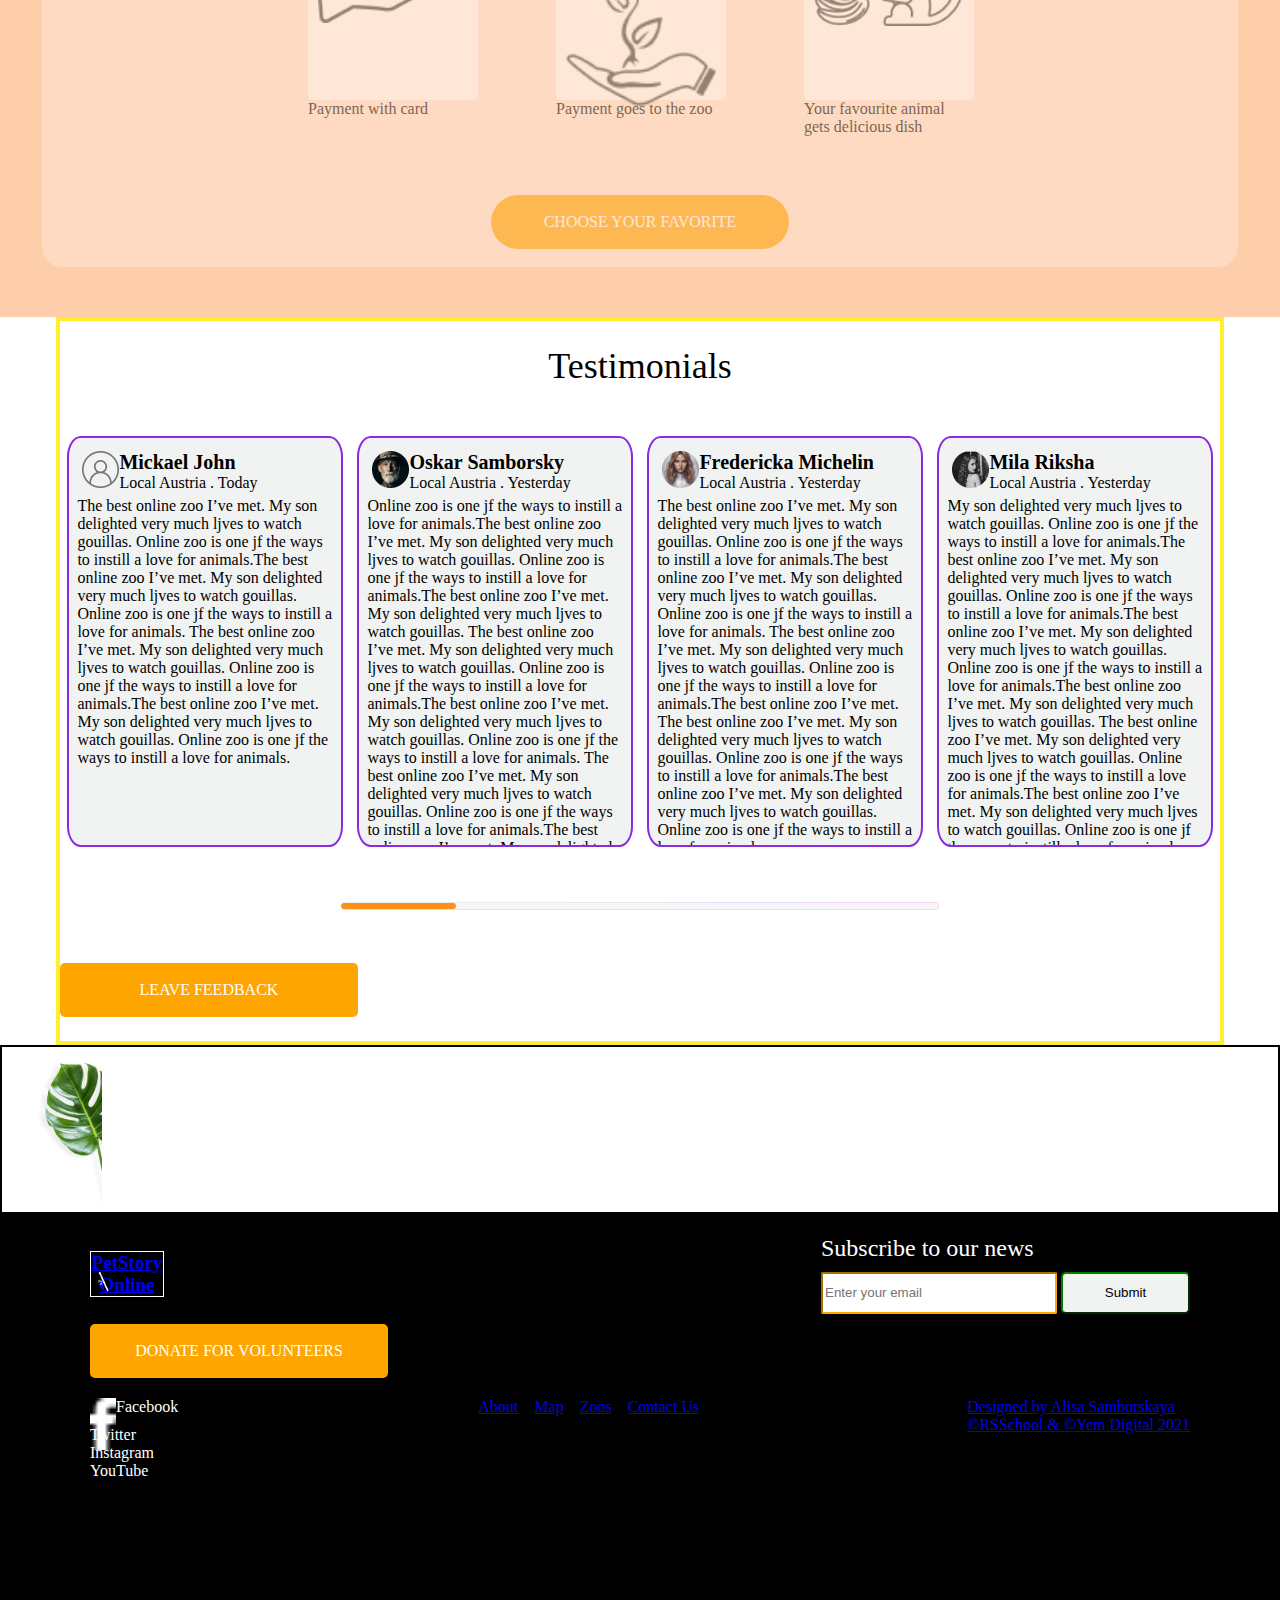
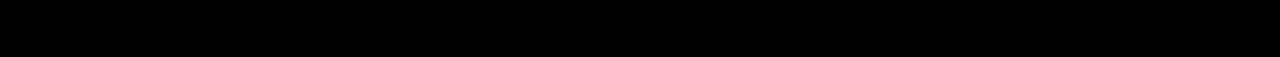
==== commit 125068f9: "feat: update footer styles" ====
--- a/pages/main/index.html
+++ b/pages/main/index.html
@@ -215,7 +215,7 @@
                             <div>Payment goes to the zoo</div>
                         </div>
                         <!-- Vextor 2 -->
-                        <div class="b5-box2">
+                        <div class="b5-vector">
                             <img src="../../assets/icons/Vector.png" alt="vextor icon">
                         </div>
                         <!-- box 3 -->
@@ -266,7 +266,6 @@
                             <div class="block6-content">
                                 Online zoo is one jf the ways to instill a love for animals.The best online zoo I’ve met. My son delighted very much ljves to watch gouillas. Online zoo is one jf the ways to instill a love for animals.The best online zoo I’ve met. My son delighted very much ljves to watch gouillas. 
                                 The best online zoo I’ve met. My son delighted very much ljves to watch gouillas. Online zoo is one jf the ways to instill a love for animals.The best online zoo I’ve met. My son delighted very much ljves to watch gouillas. Online zoo is one jf the ways to instill a love for animals.
-        
                                 The best online zoo I’ve met. My son delighted very much ljves to watch gouillas. Online zoo is one jf the ways to instill a love for animals.The best online zoo I’ve met. My son delighted very much ljves to watch gouillas. Online zoo is one jf the ways to instill a love for animals.
                             </div>
                         </div>
@@ -305,7 +304,9 @@
                         </div>
 
                     </div>
-                    <div class="line-scroll"></div>
+                    <div class="line-scroll">
+                        <img src="../../assets/images/line_scrol.png" alt="line-scroll photo">
+                    </div>
                     <div class="b6-feedback button orange-button">LEAVE FEEDBACK</div>
                 </div>
             </div>
@@ -315,7 +316,7 @@
         </main>
         <!-- Footer -->
         <footer>
-            <!-- <div class="footer-container">
+            <div class="footer-container">
                 <div class="footer-block1">
                     <h1>
                         <a href="#">PetStory Online</a>
@@ -325,21 +326,25 @@
                     </h1>
                     <div>
                         <form action="">
-                            <div>Subscribe to our news</div>
+                            <div class="form-title">Subscribe to our news</div>
                             <div>
-                                <input type="email" placeholder="Enter your email">
-                                <button>Submit</button>
+                                <input class="footer-input" type="email" placeholder="Enter your email">
+                                <button class="footer-submit">Submit</button>
                             </div>
                         </form>
                     </div>
                 </div>
-                <div class="footer-block2">
+                <div class="footer-block2 button orange-button">
                     DONATE FOR VOLUNTEERS
                 </div>
                 <div class="footer-block3">
                     <div class="social-media">
-                        <div class="sm-facebook">
-                            <div class=""></div>
+                        <div class="sm-facebook sm-complite">
+                            <div class="sm-icon">
+                                <!-- <img class="" src="../../assets/images/sm-elipse.png" alt="elipse"> -->
+                                <img src="../../assets/images/sm-facebook.png" alt="elipse">
+
+                            </div>
                             <div>Facebook</div>
                         </div>
                         <div class="sm-twitter">
@@ -355,8 +360,7 @@
                             <div>YouTube</div>
                         </div>
                     </div>
-
-                    <nav>
+                    <nav class="footer-nav">
                         <ul class="nav-items">
                             <li><a href="#">About</li>
                             <li><a href="#">Map</li>
@@ -364,12 +368,12 @@
                             <li><a href="#">Contact Us</li>
                         </ul>
                     </nav>
-                    <div>
+                    <div class="footer-designedby">
                         <div>Designed by Alisa Samborskaya</div>
                         <div>©RSSchool & ©Yem Digital 2021</div>
                     </div>
                 </div>
-            </div> -->
+            </div>
         </footer>
     </div>
   </body>
--- a/pages/main/style.css
+++ b/pages/main/style.css
@@ -1,270 +1,407 @@
 * {
-    margin: 0px;
-    /* box-sizing: border-box; */
+  margin: 0px;
+  /* box-sizing: border-box; */
 }
 img {
-    width: 100%;
+  width: 100%;
+}
+header {
+  background-color: black;
+}
+.body-container {
+  max-width: 1600px;
+}
+
+.header-container {
+  width: 800px;
+  display: flex;
+  justify-content: space-evenly;
+  align-items: center;
+  color: white;
+  padding: 10px;
+}
+h1 {
+  width: 72px;
+  border: 1px solid #fff;
+  font-family: 'Roboto';
+  font-style: normal;
+  font-weight: 650;
+  font-size: 19px;
+  /* line-height: 120%; */
+  text-align: center;
+  position: relative;
+}
+.logo {
+  position: absolute;
+  left: 6px;
+  top: 19px;
+}
+
+li {
+  list-style-type: none;
+}
+.nav-items {
+  display: flex;
+  column-gap: 8px;
+}
+
+/* orange button  */
+
+.button {
+  display: flex;
+  background-color: orange;
+  color: white;
+  width: 298px;
+  height: 54px;
+  align-items: center;
+  justify-content: center;
+}
+.orange-button {
+  border-radius: 5px;
+}
+.orange-button-radius {
+  border-radius: 50px;
+}
+
+/* BLOCK 2 */
+
+.block2 {
+  height: 800px;
+}
+.block2-container {
+  position: relative;
+}
+.panda {
+  position: absolute;
+}
+.block2-elipse {
+  position: absolute;
+  width: 465px;
+  height: 465px;
+  border-radius: 50%;
+  background-color: orange;
+  left: 615px;
+  top: 12px;
+}
+.block2-text {
+  position: absolute;
+  width: 520px;
+  height: 400px;
+  font-size: 103px;
+  font-weight: 700;
+  line-height: 80px;
+  text-align: center;
+  color: white;
+  left: 688px;
+  top: 86px;
+}
+.block2-text-yellow {
+  color: #ffee2e;
+}
+.block2-button {
+  position: absolute;
+  left: 720px;
+  top: 515px;
+}
+
+/* BLOCK 3 */
+.block3 {
+  height: 605px;
+  display: flex;
+  justify-content: center;
+  justify-items: center;
+  position: relative;
+}
+.block3-container {
+  left: 219px;
+  display: flex;
+  width: 1160px;
+  justify-content: center;
+}
+.block3-img {
+  width: 609px;
+  height: 403px;
+}
+
+.block3-content {
+  width: 465px;
+  height: 403px;
+  /* box-sizing: border-box; */
+}
+
+.block3-flower1 {
+  position: absolute;
+  /* height: 605px; */
+  right: -93px;
+  top: -80px;
+}
+.block3-header {
+  font-size: 48px;
+  padding: 0px 0px 20px 12px;
+}
+.block3-text1 {
+  /* height:105px; */
+  font-size: 16px;
+  padding: 10px 0px 20px 12px;
+}
+.block3-subheader {
+  /* height:29px; */
+  font-size: 24px;
+  padding: 10px 0px 20px 12px;
+}
+.block3-text2 {
+  /* height:105px; */
+  font-size: 16px;
+  padding: 10px 0px 0px 12px;
+}
+
+/* BLOCK 4  */
+
+.block4-container1 {
+  display: flex;
+}
+.block4-grid {
+  width: 1160px;
+  display: grid;
+  grid-template-columns: auto auto auto;
+  gap: 10px;
+  /* margin-left: 190px; */
+}
+
+.block4-card-image {
+  height: 366px;
+  width: 366px;
+}
+
+.block4-card-info-wrapper {
+  display: flex;
+  justify-content: space-between;
+  align-items: center;
+  padding: 10px;
+}
+.block4-card-name {
+  font-size: 26px;
+  font-weight: 300;
+}
+
+.block4-card {
+  border: 1.5px orange solid;
+  border-radius: 5px;
+  width: 366px;
+}
+
+.b4-elipse-left {
+  align-self: center;
+}
+.b4-elipse-right {
+  align-self: center;
+}
+
+.block4-container2 {
+  width: 100%;
+  display: flex;
+  justify-content: space-between;
+  align-items: center;
+}
+.palm {
+  align-self: flex-start;
+}
+.strelitzia {
+  align-self: flex-end;
+}
+
+/* BLOCK 5 */
+
+.block5 {
+  display: flex;
+  justify-content: center;
+  background-color: #feceab;
+  height: 700px;
+  align-items: center;
+}
+.block5-container {
+  background-color: #FDFDFF85;
+  border-radius: 20px;
+  /* height: 835px; */
+  width: 1160px;
+  opacity: 52%;
+  display: flex;
+  flex-direction: column;
+  align-items: center;
+  justify-content: space-around;
+  padding: 18px;
+}
+.block5-tytle {
+  top: 35px;
+  font-weight: 400;
+  font-size: 40px;
+  color: orange;
+}
+.block5-part1 {
+  padding-left: 79px;
+}
+.block5-subtytle {
+  font-size: 24px;
+  font-weight: 400;
+  margin-bottom: 20px;
+}
+
+.block5-text1 {
+  font-size: 16px;
+  font-weight: 500;
+  margin-bottom: 20px;
+}
+.block5-text2 {
+  font-size: 16px;
+  font-weight: 400;
+  margin-bottom: 20px;
+  width: 863px;
+}
+
+.block5-part2 {
+  display: flex;
+  justify-content:space-evenly;
+  padding: 15px;
+  height: 250px;
+}
+.b5-box {
+  width: 168px;
+  height: 168px;
+  border-radius: 5px;
+  align-items: center;
+}
+.b5-vector {
+  width: 80px;
+  margin: 0 auto;
+  align-items: center;
+}
+
+.b5-widjet1,
+.b5-widjet2,
+.b5-widjet3 {
+  width: 150px;
+  height: 150px;
+  background-color: white;
+  border-radius: 5px;
+  margin: 0 auto;
+  padding: 10px;;
+
+}
+.block5-tytle2 {
+  font-size: 36px;
+}
+
+/* BLOCK 6 */
+
+.block6 {
+   display: flex;
+   justify-content: center;
+}
+.block6-container {
+  border: 4px solid #ffee2e;
+  width: 1160px;
+  height: 720px;
+  display: flex;
+  flex-direction: column;
+  justify-content: space-around;
+}
+.block6-tytle {
+  font-size: 36px;
+  align-self: center;
+}
+.block6-main {
+  display: flex;
+  justify-content: space-around;
+  align-self: center;
+}
+
+.b6-items {
+  width: 22%;
+  height: 391px;
+  padding: 8px;
+  border: 2px solid;
+  border-color: blueviolet;
+  border-radius: 5%;
+  overflow: hidden;
+  background-color: #F1F3F2;
+}
+.block6-authors {
+  display: flex;
+  padding: 5px;
+}
+
+.b6-name {
+  font-family: Roboto;
+  font-weight: 600;
+  font-size: 20px;
+}
+
+.line-scroll {
+  width: 598px;
+  align-self: center;
+}
+
+.b6-leav {
+    border: 2px solid black;
+    left: 0px;
+    display: flex;
+    align-items: flex-end;
   }
-header, main, footer {
-    max-width: 1600px;
-}
-header {
-    display: flex;
+#leav {
+    width: 100px;
+}
+
+/* FOOTER */
+footer {
+    height: 443px;
     background-color: black;
     color: white;
-}
-.logo {
-    /* box-sizing: border-box; */
-    border: 1px solid wheat;
-    margin: 8px;
-    padding: 10px;
-    font-size: 18px;
-    width: 120px;
-    height: 40px;
-}
-li {
-    list-style-type: none;
-}
-.nav-items {
-    display: flex;
-    column-gap: 8px;
-}
-
-/* orange button  */
-
-.button-round {
-    background-color: orange;
-    color: white;
-    width: 62px;
-    height: 62px;
-    border-radius: 50%;
-    text-align: center;
-}
-
-.button {
-    background-color: orange;
-    color: white;
-    width: 298px;
-    height: 54px;
-    text-align: center;
-}
-
-.orange-button {
-    border-radius: 5px;
-}
-
-.orange-button-radius {
-    border-radius: 50px;
-}
-
-/* BLOCK 2 */
-
-.block2 {
-    height: 800px;
-}
-.block2-container {
-    position: relative;
-}
-.panda {
-    position: absolute;
-}
-.block2-elipse {
-    position: absolute;
-    width: 465px;
-    height: 465px;
-    border-radius: 50%;
-    background-color: orange;
-    margin-left: 615px;
-    margin-top: 12px;
-}
-.block2-text {
-    position: absolute;
-    width: 520px;
-    height: 400px;
-    font-size: 103px;
-    font-weight: 700;
-    line-height: 80px;
-    text-align: center;
-    color: white;
-    margin-left: 688px;
-    margin-top: 86px;
-}
-.block2-text-yellow{
-    color: #FFEE2E;
-}
-.block2-button{
-    position: absolute;
-    margin-left: 720px;
-    margin-top: 515px;
-}
-
-/* BLOCK 3 */
-.block3 {
-    height: 605px;
     display: flex;
     justify-content: center;
-    justify-items: center;
-    position: relative;
-}
-.block3-container {
-    left: 219px;
-    display: flex;
-    width: 1160px;
-    justify-content: center;
-}
-.block3-img {
-    width: 609px;
-    height: 403px;
-}
-
-.block3-content {
-    width: 465px;
-    height: 403px;
-    /* box-sizing: border-box; */
-}
-
-.block3-flower1 {
-    position: absolute;
-    /* height: 605px; */
-    right: -93px;
-    top: -80px;
-
-}
-.block3-header {
-    font-size: 48px;
-    padding: 0px 0px 20px 12px;
-}
-.block3-text1{
-    /* height:105px; */
-    font-size: 16px;
-    padding: 10px 0px 20px 12px;
-}
-.block3-subheader{
-    /* height:29px; */
-    font-size: 24px;
-    padding: 10px 0px 20px 12px;
-}
-.block3-text2{
-    /* height:105px; */
-    font-size: 16px;
-    padding: 10px 0px 0px 12px;
-}
-
-
-/* BLOCK 4  */
-
-
-.block4-container {
-    display: flex;
-}
-.block4-grid {
-    width: 1160px;
-    height: 872px;
-    display: grid;
-    grid-template-columns: auto auto auto;
-    gap: 10px;
-    margin-left: 88px;
-    justify-content: space-between;
-}
-
-.block4-card-image {
-    height: 366px;
-    width: 366px;
-}
-
-.block4-card-info-wrapper {
-    display: flex;
-    justify-content:space-between;
-    align-items: center;
-    padding: 10px;
-}
-.block4-card-name {
-    font-size: 26px;
-    font-weight: 300;
-}
-
-.block4-card {
-    border: 2px black solid;
-    width: 366px;
-}
-
-.b4-button-left{
-    align-self: center;
-}
-.b4-button-right {
-    align-self: center;
-}
-
-
-/* BLOCK 5 */
-
-.block5 {
-    background-color: #FEBDAB;
-}
-.block5-container {
-    background-color: #FDFDFF 52%;
-    width: 1160px;
-    height: 835px;
-    opacity: 90%;
-}
-.block5-tytle {
-    font-family: Roboto;
-    font-weight: 400;
-    font-size: 40px;
-    color: orange;
-
-}
-
-.block5-part2 {
-    display: flex;
-}
-
-.b5-widjet1, .b5-widjet2, .b5-widjet3 {
-    width: 168px;
-    height: 168px;
-    background-color: white;
-    border-radius: 5px;
-}
-
-
-/* BLOCK 6 */
-
-.block6 {
-    width: 1160px;
-}
-
-.block6-main {
-    display: flex;
-    justify-content:space-evenly;
-}
-
-.b6-items {
-    width: 22%;
-    padding: 8px;
-    border: 2px solid blue;
-    border-radius: 5%;
-}
-.block6-authors {
-    display: flex;
-}
-
-.b6-name {
-    font-family: Roboto;
-    font-weight: 600;
-    font-size: 20px;
-}
-
-
-/* FOOTER */
-footer {
-    background-color: black;
-    color: white;
-}
-
+}
+.footer-container {
+  width: 1100px;
+  border-color: white;
+  align-items: flex-start;
+}
 .footer-block1 {
-    display: flex;
-}
-
+  height: 100px;
+  display: flex;
+  justify-content: space-between;
+  align-items: center;
+  padding-top: 10px;
+}
+.form-title {
+  font-size: 24px;
+  padding-bottom: 10px;
+}
+.footer-input {
+  width: 228px;
+  height: 36px;
+  border-radius: 2px;
+  border-color: orange;
+}
+.footer-submit {
+  width: 129px;
+  height: 42px;
+  border-radius: 5px;
+  border-color: green;
+  background-color: #F1F3F2;
+}
 .footer-block3 {
-    display: flex;
+  display: flex;
+  justify-content: space-between;
+  padding-top: 20px;
+}
+/* 
+.footer-designedby {
+  align-self: flex-end;
+} */
+.sm-icon {
+  width: 26px;
+  height: 26px;
+}
+.sm-complite {
+  display: flex;
+  height: 28px;
 }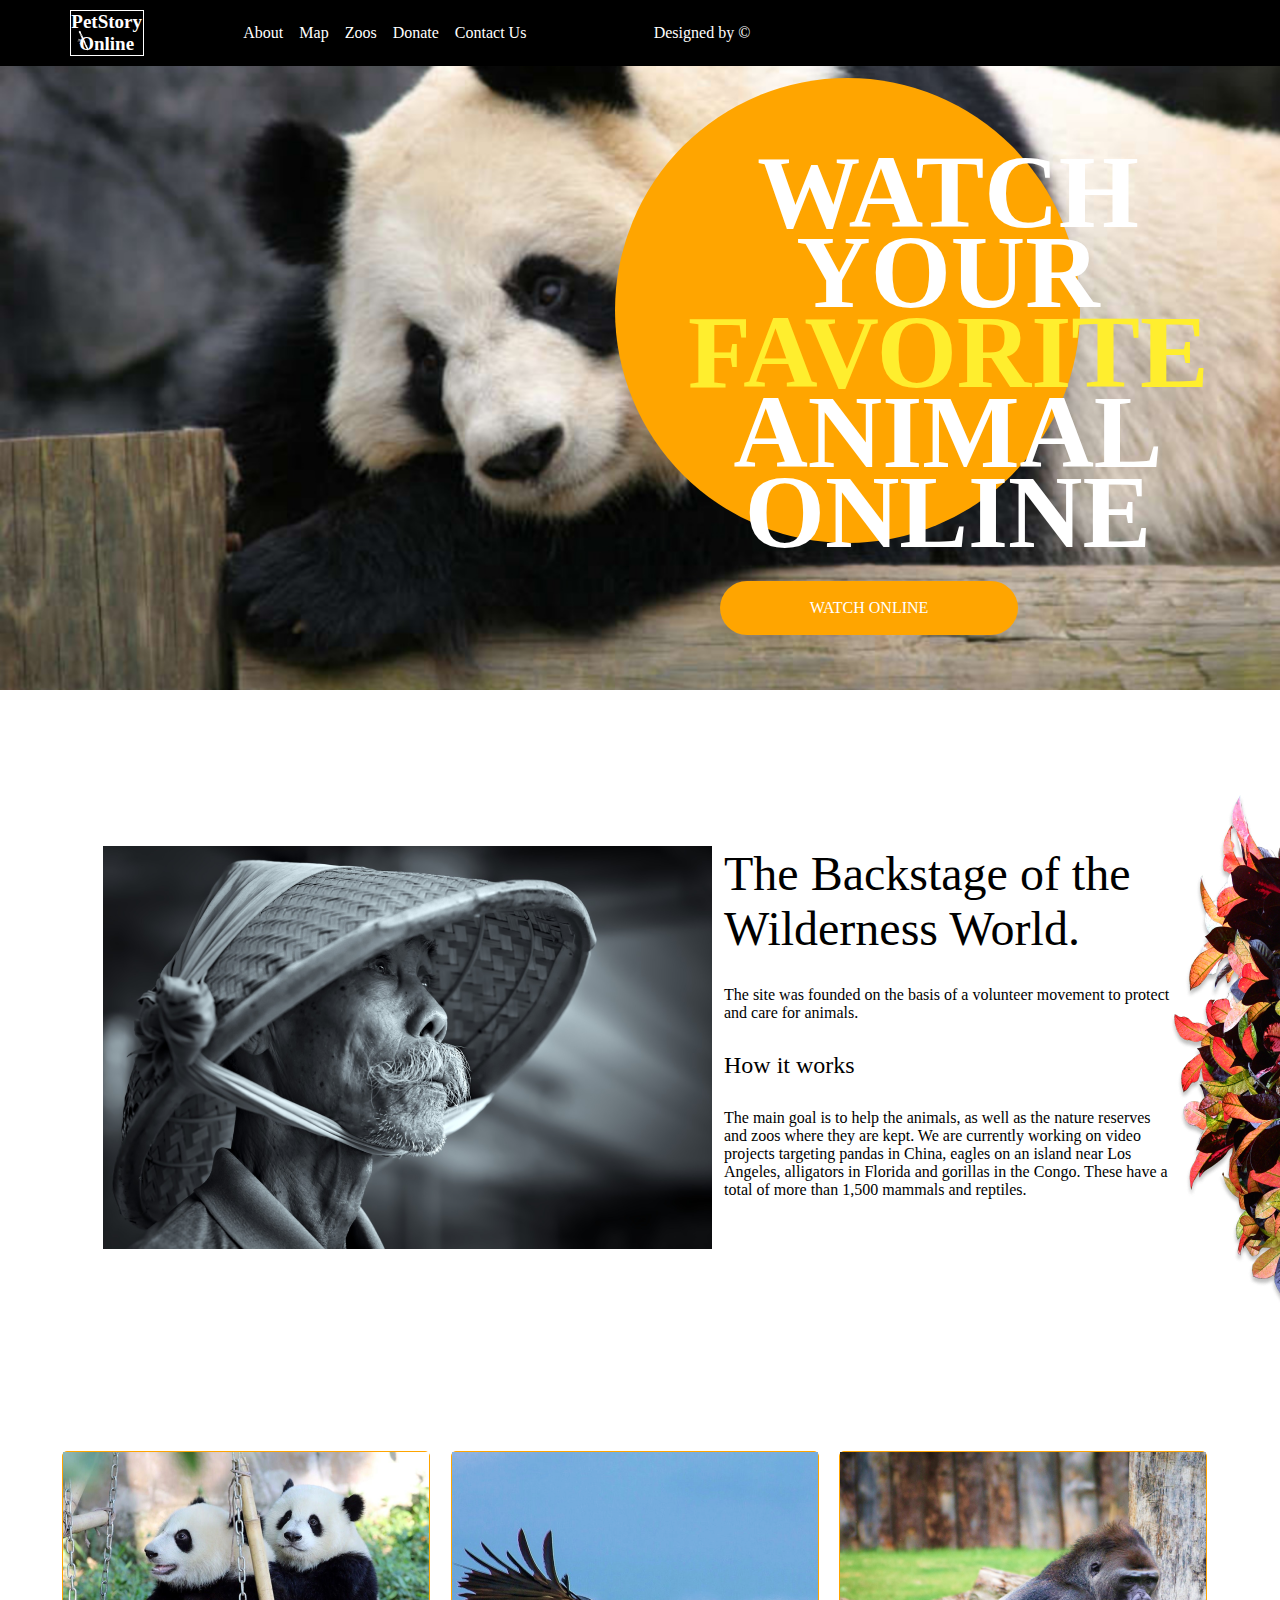
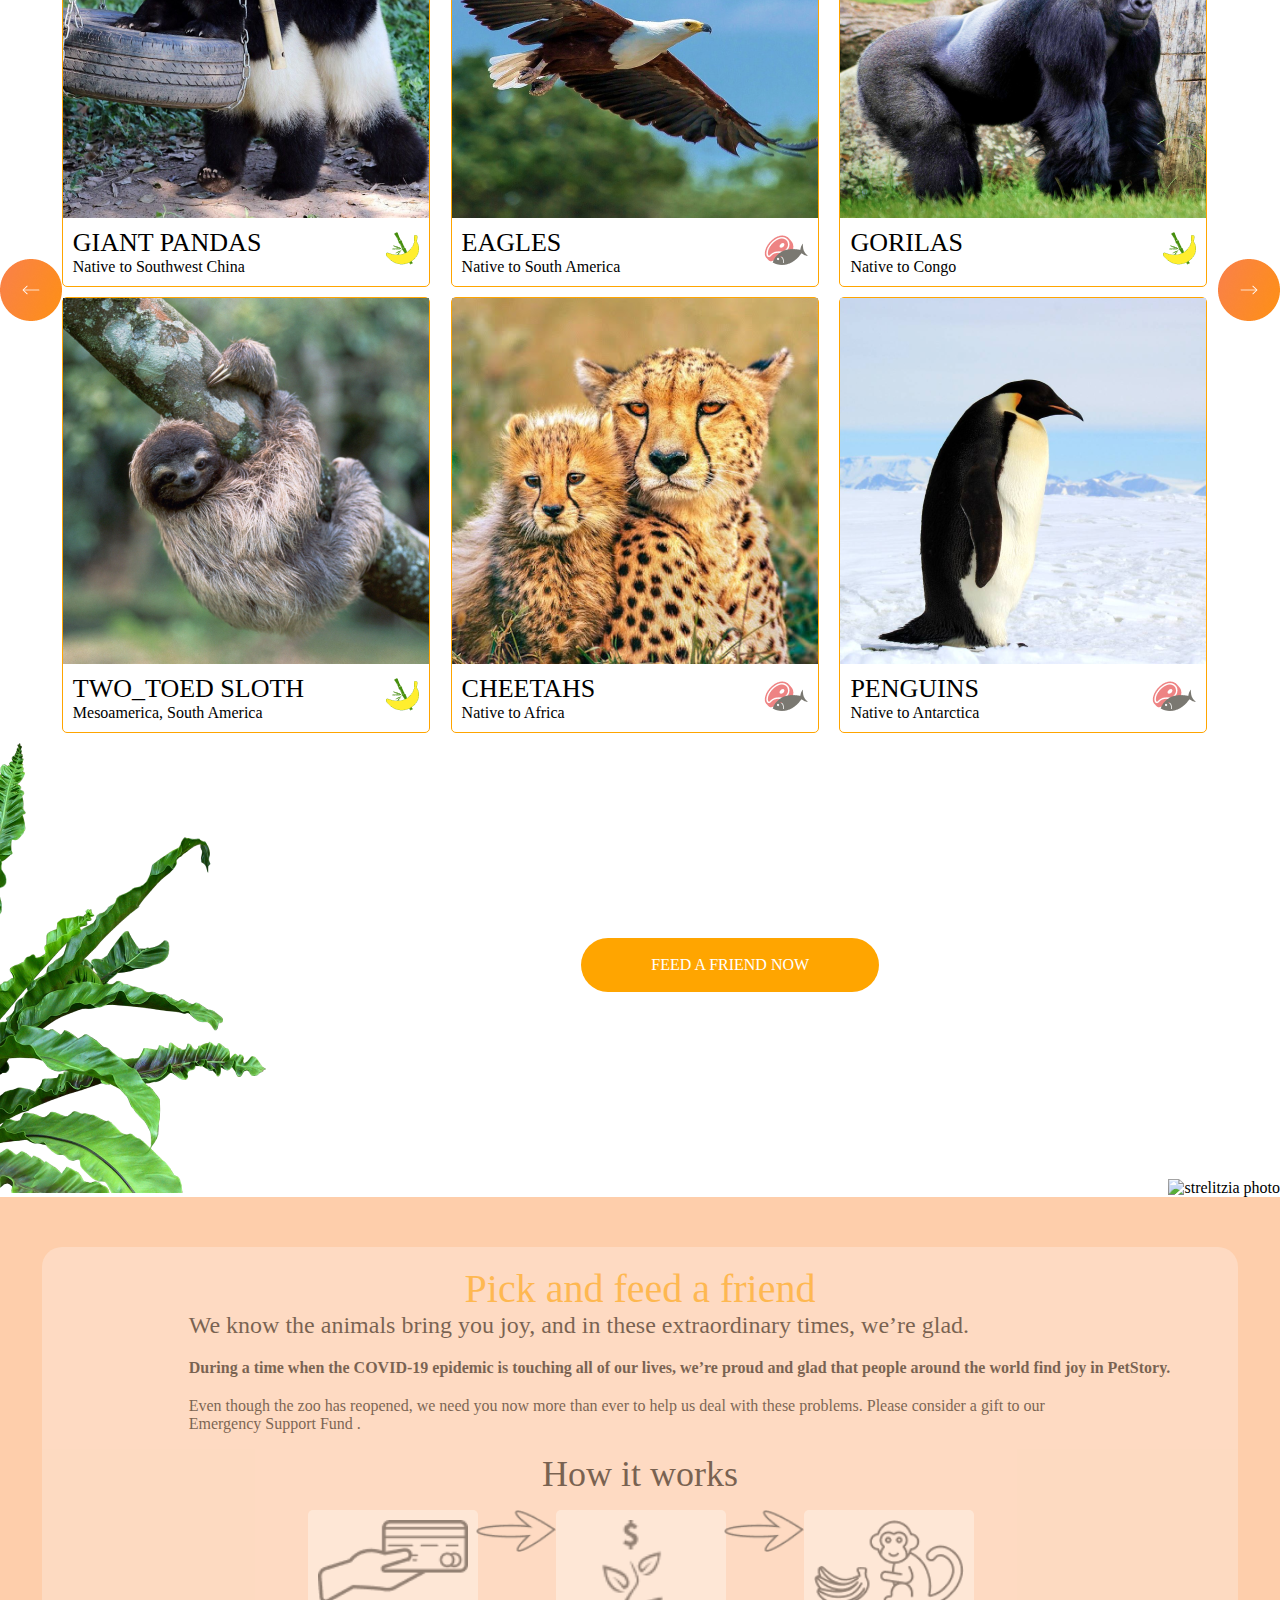
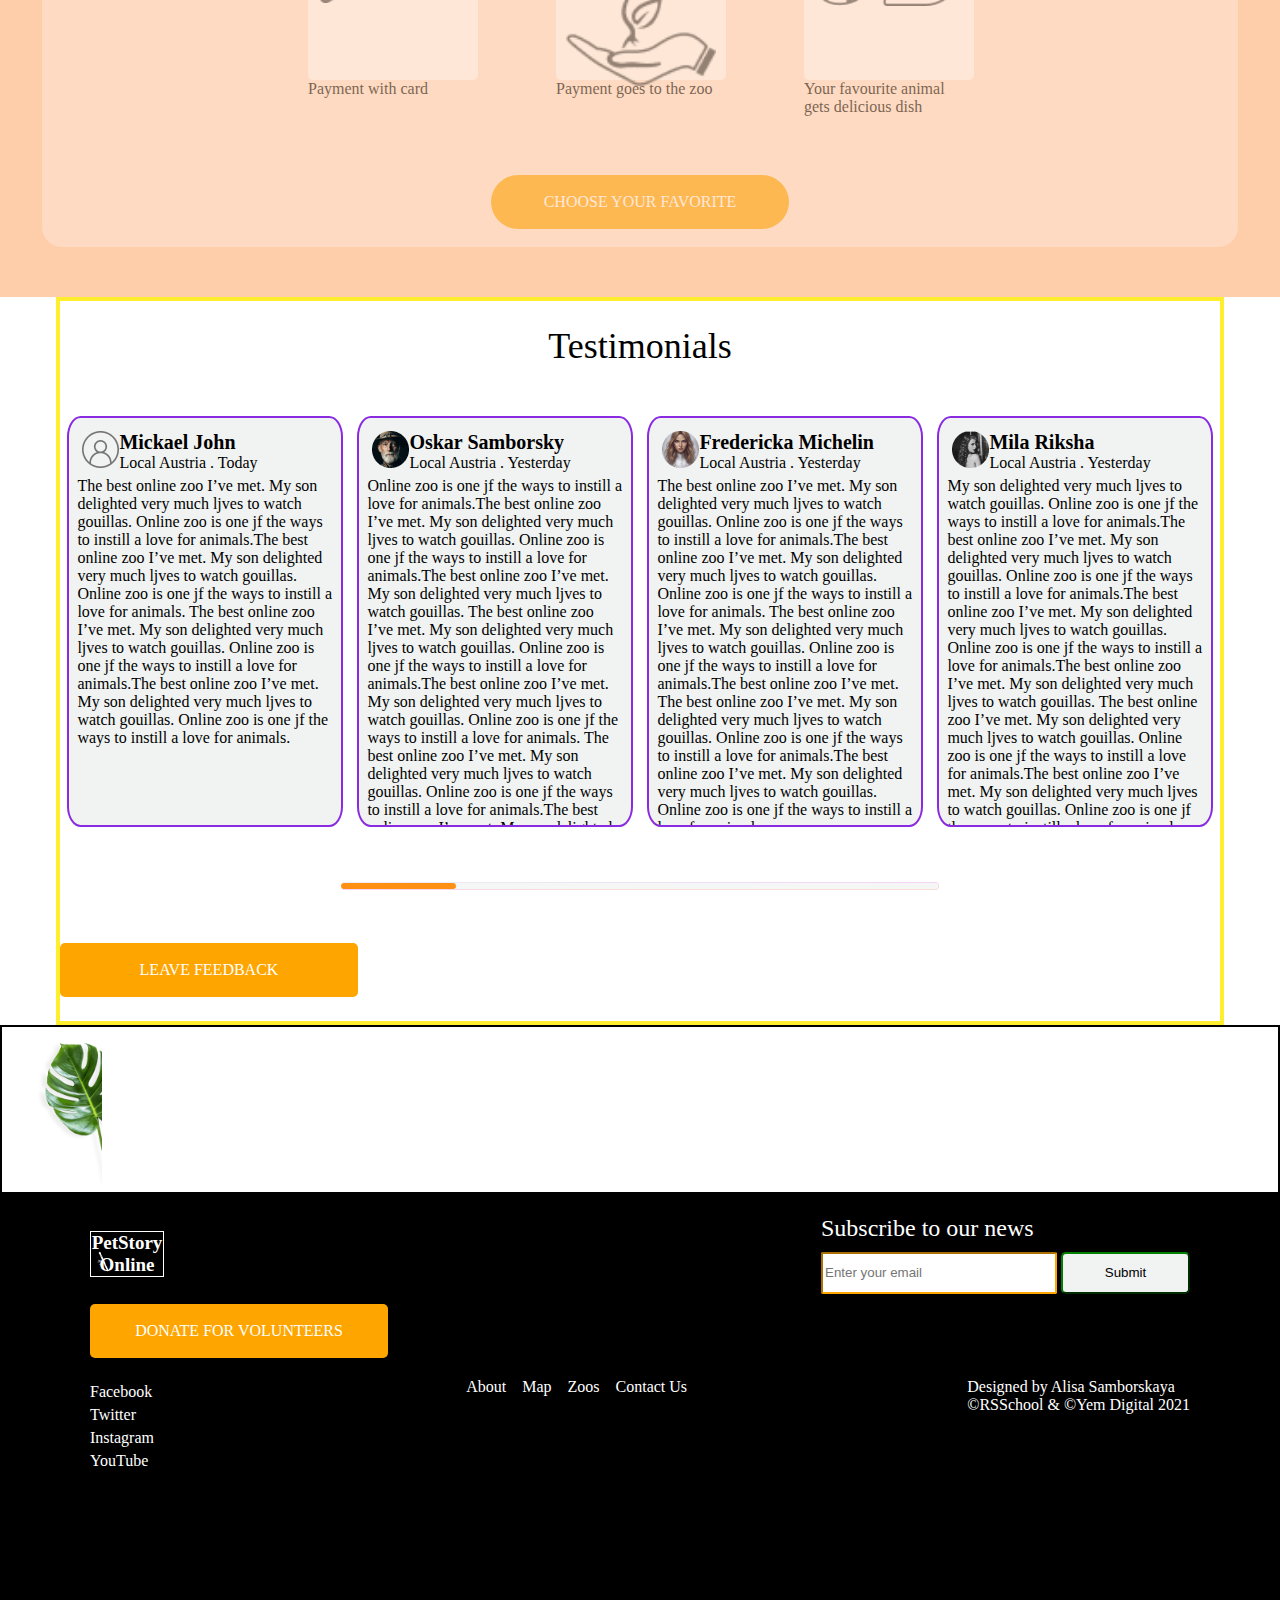
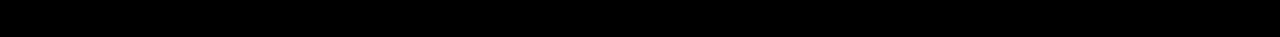
==== commit aca640b2: "feat: update header/footer styles" ====
--- a/pages/main/index.html
+++ b/pages/main/index.html
@@ -13,23 +13,24 @@
         <header>
             <div class="header-container">
                 <h1>
-                    <a href="#">PetStory Online</a>
-                    <div class="logo">
-                      <img src="../../assets/icons/bamboo.png" alt="bamboo" />
-                    </div>
+                    <a  class="logo-text" href="#">PetStory Online
+                        <div class="logo">
+                        <img src="../../assets/icons/bamboo.png" alt="bamboo" />
+                        </div>
+                    </a>
                 </h1>
                 <!-- Nav -->
                 <nav>
                     <ul class="nav-items">
-                        <li><a href="#">About</li>
-                        <li><a href="#">Map</li>
-                        <li><a href="#">Zoos</li>
-                        <li><a href="#">Donate</li>
-                        <li><a href="#">Contact Us</li>
+                        <li><a class="nav-each" href="#" class="about">About</li>
+                        <li><a class="nav-each" href="#">Map</li>
+                        <li><a class="nav-each" href="#">Zoos</li>
+                        <li><a class="nav-each" href="#">Donate</li>
+                        <li><a class="nav-each" href="#">Contact Us</li>
                     </ul>
                 </nav>
                 <div>
-                    <a href="https://www.figma.com/file/jfEFwkXVj1WRq7sUHDr8os/PetStory-online"> Designed by ©</a>
+                    <a class="nav-designedby nav-each" href="https://www.figma.com/file/jfEFwkXVj1WRq7sUHDr8os/PetStory-online"> Designed by ©</a>
                 </div>
             </div>
         </header>
@@ -77,7 +78,7 @@
             <div class="block4">
                 <div class="block4-container1">
                     <div class="elipse b4-elipse-left">
-                        <img src="../../assets/icons/arrow_elips_2.png" alt="elipse icon">
+                        <img src="../../assets/icons/arrow_elips_orange-left.png" alt="elipse icon">
                     </div>
                     <div class="block4-grid">
                         <!-- card 1 -->
@@ -172,7 +173,8 @@
                         </div>
                     </div>
                     <div class="elipse b4-elipse-right">
-                        <img src="../../assets/icons/arrow_elips_1.png" alt="elipse icon">
+                        <img class="orange-right" src="../../assets/icons/arrow_elips_orange-right.png" alt="elipse icon">
+                        <!-- <img class="green-left" src="../../assets/icons/arrow_elips_green-right.png"  alt="elipse icon"> -->
                     </div>
                 </div>
                 <div class="block4-container2">
@@ -319,10 +321,11 @@
             <div class="footer-container">
                 <div class="footer-block1">
                     <h1>
-                        <a href="#">PetStory Online</a>
-                        <div class="logo">
-                          <img src="../../assets/icons/bamboo.png" alt="bamboo" />
-                        </div>
+                        <a class="logo-text" href="#">PetStory Online
+                            <div class="logo">
+                            <img src="../../assets/icons/bamboo.png" alt="bamboo" />
+                            </div>
+                        </a>
                     </h1>
                     <div>
                         <form action="">
@@ -339,33 +342,29 @@
                 </div>
                 <div class="footer-block3">
                     <div class="social-media">
-                        <div class="sm-facebook sm-complite">
-                            <div class="sm-icon">
-                                <!-- <img class="" src="../../assets/images/sm-elipse.png" alt="elipse"> -->
-                                <img src="../../assets/images/sm-facebook.png" alt="elipse">
-
-                            </div>
+                        <div class="sm-facebook sm-each">
+                            <div class=""></div>
                             <div>Facebook</div>
                         </div>
-                        <div class="sm-twitter">
+                        <div class="sm-twitter sm-each">
                             <div class=""></div>
                             <div>Twitter</div>
                         </div>
-                        <div class="sm-instagram">
+                        <div class="sm-instagram sm-each">
                             <div class=""></div>
                             <div>Instagram</div>
                         </div>
-                        <div class="sm-youtube">
+                        <div class="sm-youtube sm-each">
                             <div class=""></div>
                             <div>YouTube</div>
                         </div>
                     </div>
                     <nav class="footer-nav">
                         <ul class="nav-items">
-                            <li><a href="#">About</li>
-                            <li><a href="#">Map</li>
-                            <li><a href="#">Zoos</li>
-                            <li><a href="#">Contact Us</li>
+                            <li ><a class="nav-each" href="#">About</li>
+                            <li><a class="nav-each" href="#">Map</li>
+                            <li><a class="nav-each" href="#">Zoos</li>
+                            <li><a class="nav-each" href="#">Contact Us</li>
                         </ul>
                     </nav>
                     <div class="footer-designedby">
--- a/pages/main/style.css
+++ b/pages/main/style.css
@@ -36,6 +36,10 @@
   left: 6px;
   top: 19px;
 }
+.logo-text {
+  color: white;
+  text-decoration: none;
+}
 
 li {
   list-style-type: none;
@@ -66,7 +70,8 @@
 /* BLOCK 2 */
 
 .block2 {
-  height: 800px;
+  height: 780px;
+  /* background-image: url("../../assets/images/Giant-panda.png"); */
 }
 .block2-container {
   position: relative;
@@ -393,10 +398,19 @@
   justify-content: space-between;
   padding-top: 20px;
 }
-/* 
+
+.sm-each{
+  margin-top: 5px;
+}
+.nav-each {
+  color: white;
+  text-decoration: none;
+}
+
 .footer-designedby {
-  align-self: flex-end;
-} */
+  /* align-self: flex-end; */
+  color: white;
+}
 .sm-icon {
   width: 26px;
   height: 26px;
@@ -404,4 +418,23 @@
 .sm-complite {
   display: flex;
   height: 28px;
-}+}
+.button:hover {background-color: rgb(245, 160, 3)}
+.button:active {
+  background-color: rgb(23, 158, 23);
+  /* box-shadow: 0 5px #666; */
+  transform: translateY(1px);
+}
+.header-items {color: white}
+.header-items:hover {color: orange}
+
+.footer-submit:hover {color: green; border: green;}
+.footer-submit:active {color: red; border: red;}
+
+.sm-each:active {color: green}
+
+.footer-designedby:active {color: green;}
+
+.nav-each:active {color: orange;}
+
+/* .orange-right:active {src: "../../assets/icons/arrow_elips_green-right.png"} */
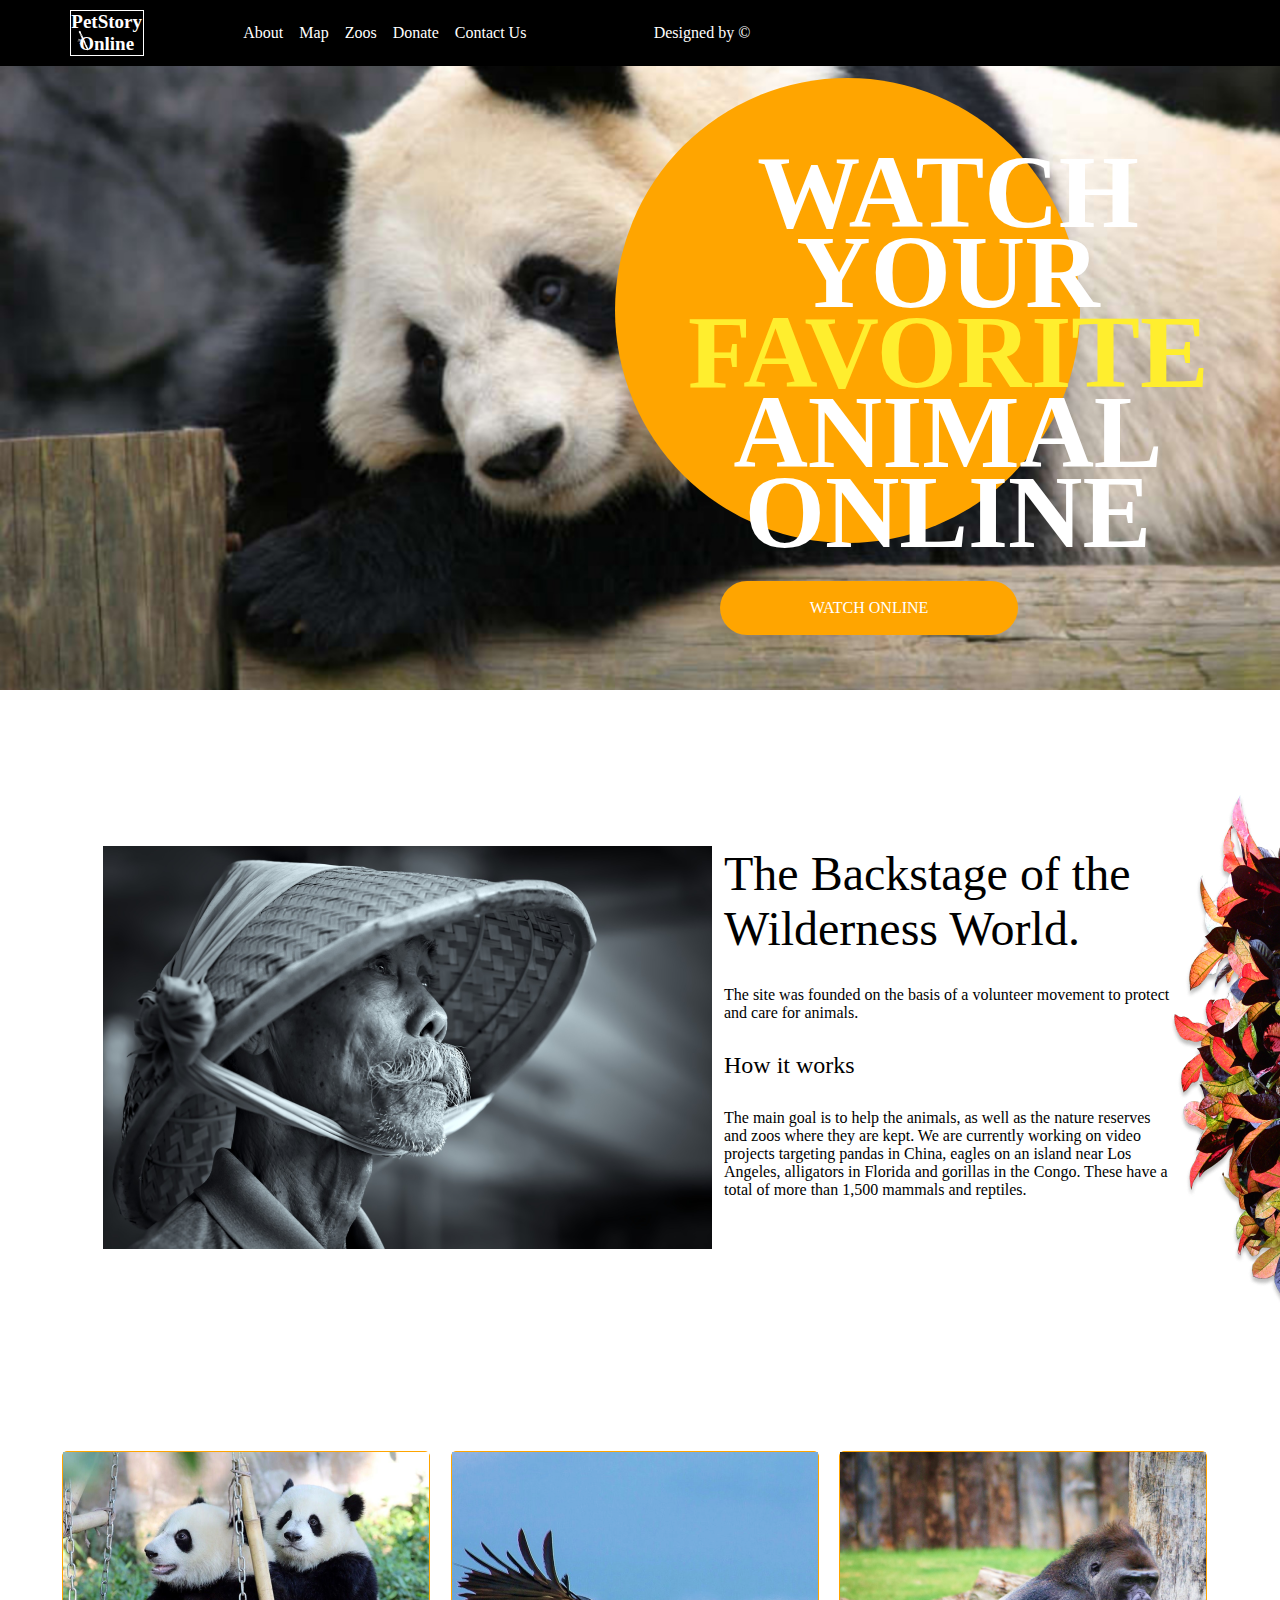
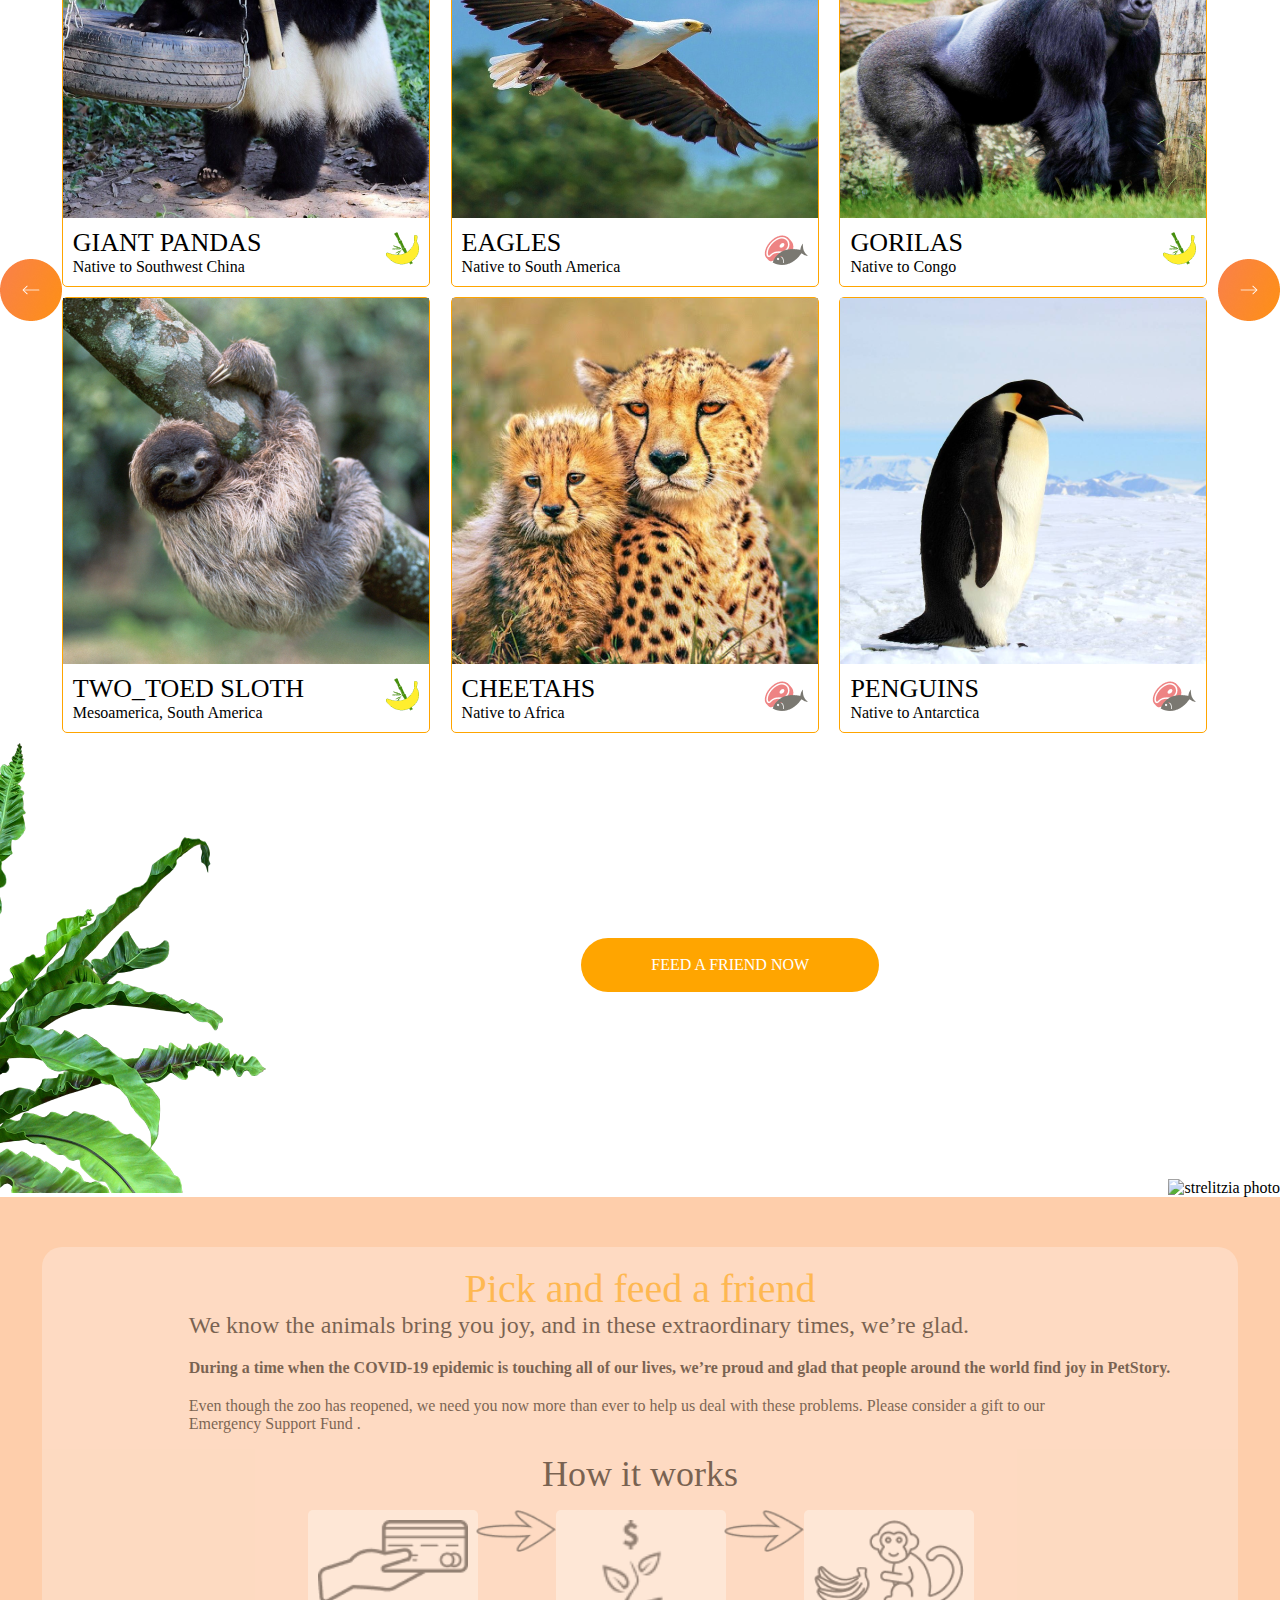
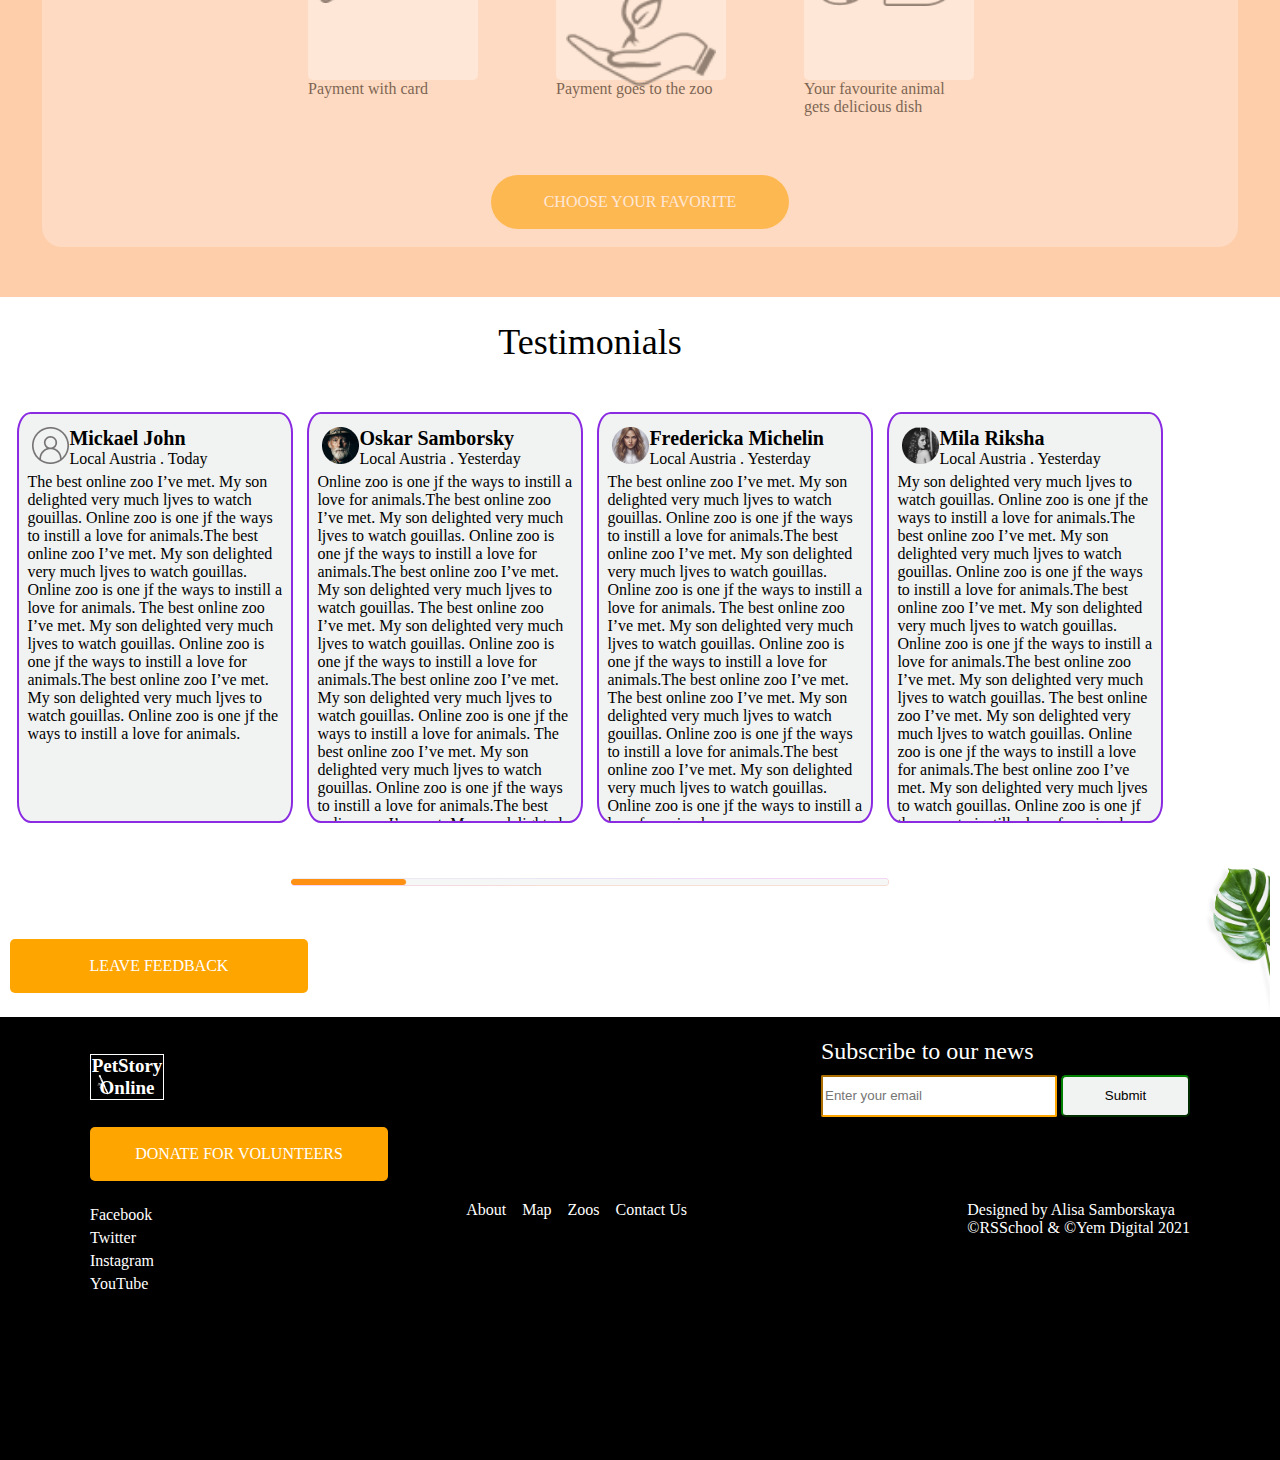
==== commit 5331b6eb: "feat: correct leav div" ====
--- a/pages/main/index.html
+++ b/pages/main/index.html
@@ -25,7 +25,7 @@
                         <li><a class="nav-each" href="#" class="about">About</li>
                         <li><a class="nav-each" href="#">Map</li>
                         <li><a class="nav-each" href="#">Zoos</li>
-                        <li><a class="nav-each" href="#">Donate</li>
+                        <li><a class="nav-each" href="../donate">Donate</li>
                         <li><a class="nav-each" href="#">Contact Us</li>
                     </ul>
                 </nav>
@@ -311,9 +311,9 @@
                     </div>
                     <div class="b6-feedback button orange-button">LEAVE FEEDBACK</div>
                 </div>
-            </div>
-            <div class="b6-leav">
-                <img id="leav" src="../../assets/images/leav_foto.png" alt="leav photo">
+                <div class="b6-leav">
+                    <img id="leav" src="../../assets/images/leav_foto.png" alt="leav photo">
+                </div>
             </div>
         </main>
         <!-- Footer -->
--- a/pages/main/style.css
+++ b/pages/main/style.css
@@ -303,7 +303,7 @@
    justify-content: center;
 }
 .block6-container {
-  border: 4px solid #ffee2e;
+  /* border: 4px solid #ffee2e; */
   width: 1160px;
   height: 720px;
   display: flex;
@@ -347,7 +347,7 @@
 }
 
 .b6-leav {
-    border: 2px solid black;
+    /* border: 2px solid black; */
     left: 0px;
     display: flex;
     align-items: flex-end;
